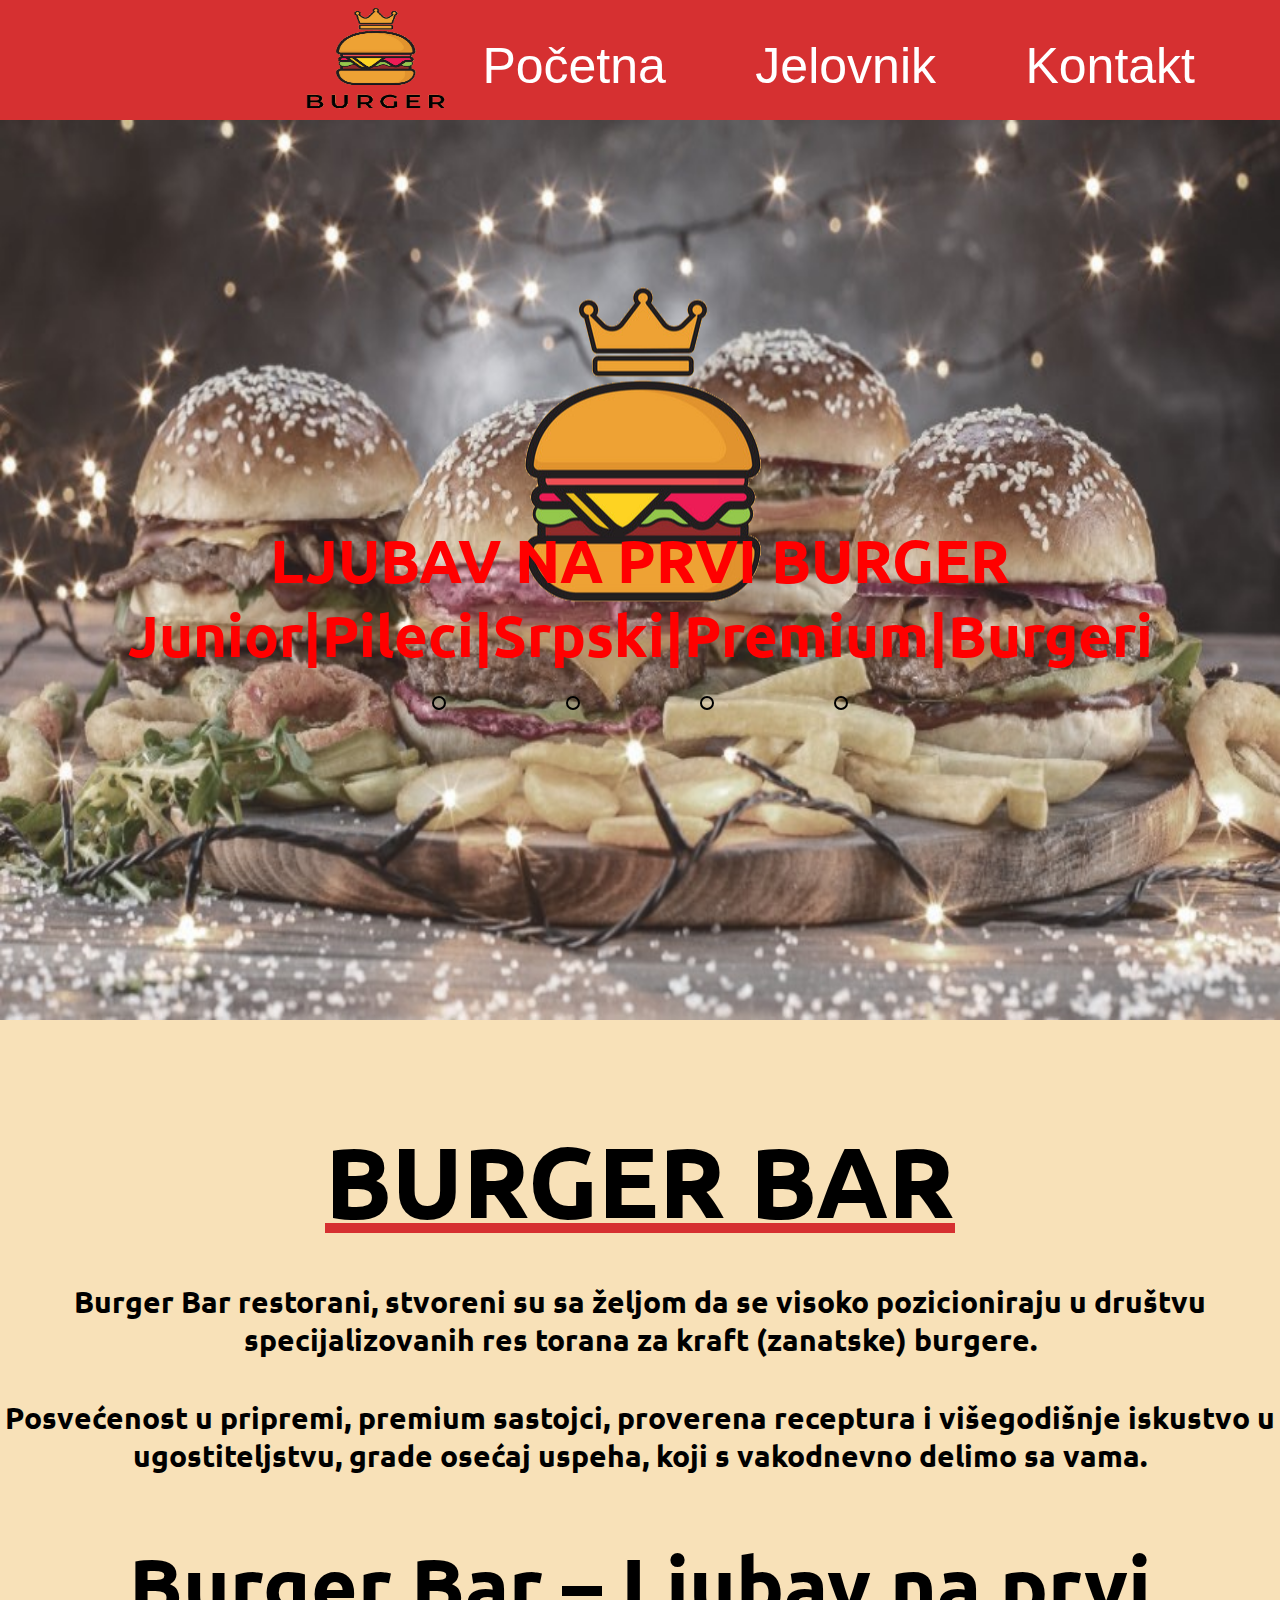
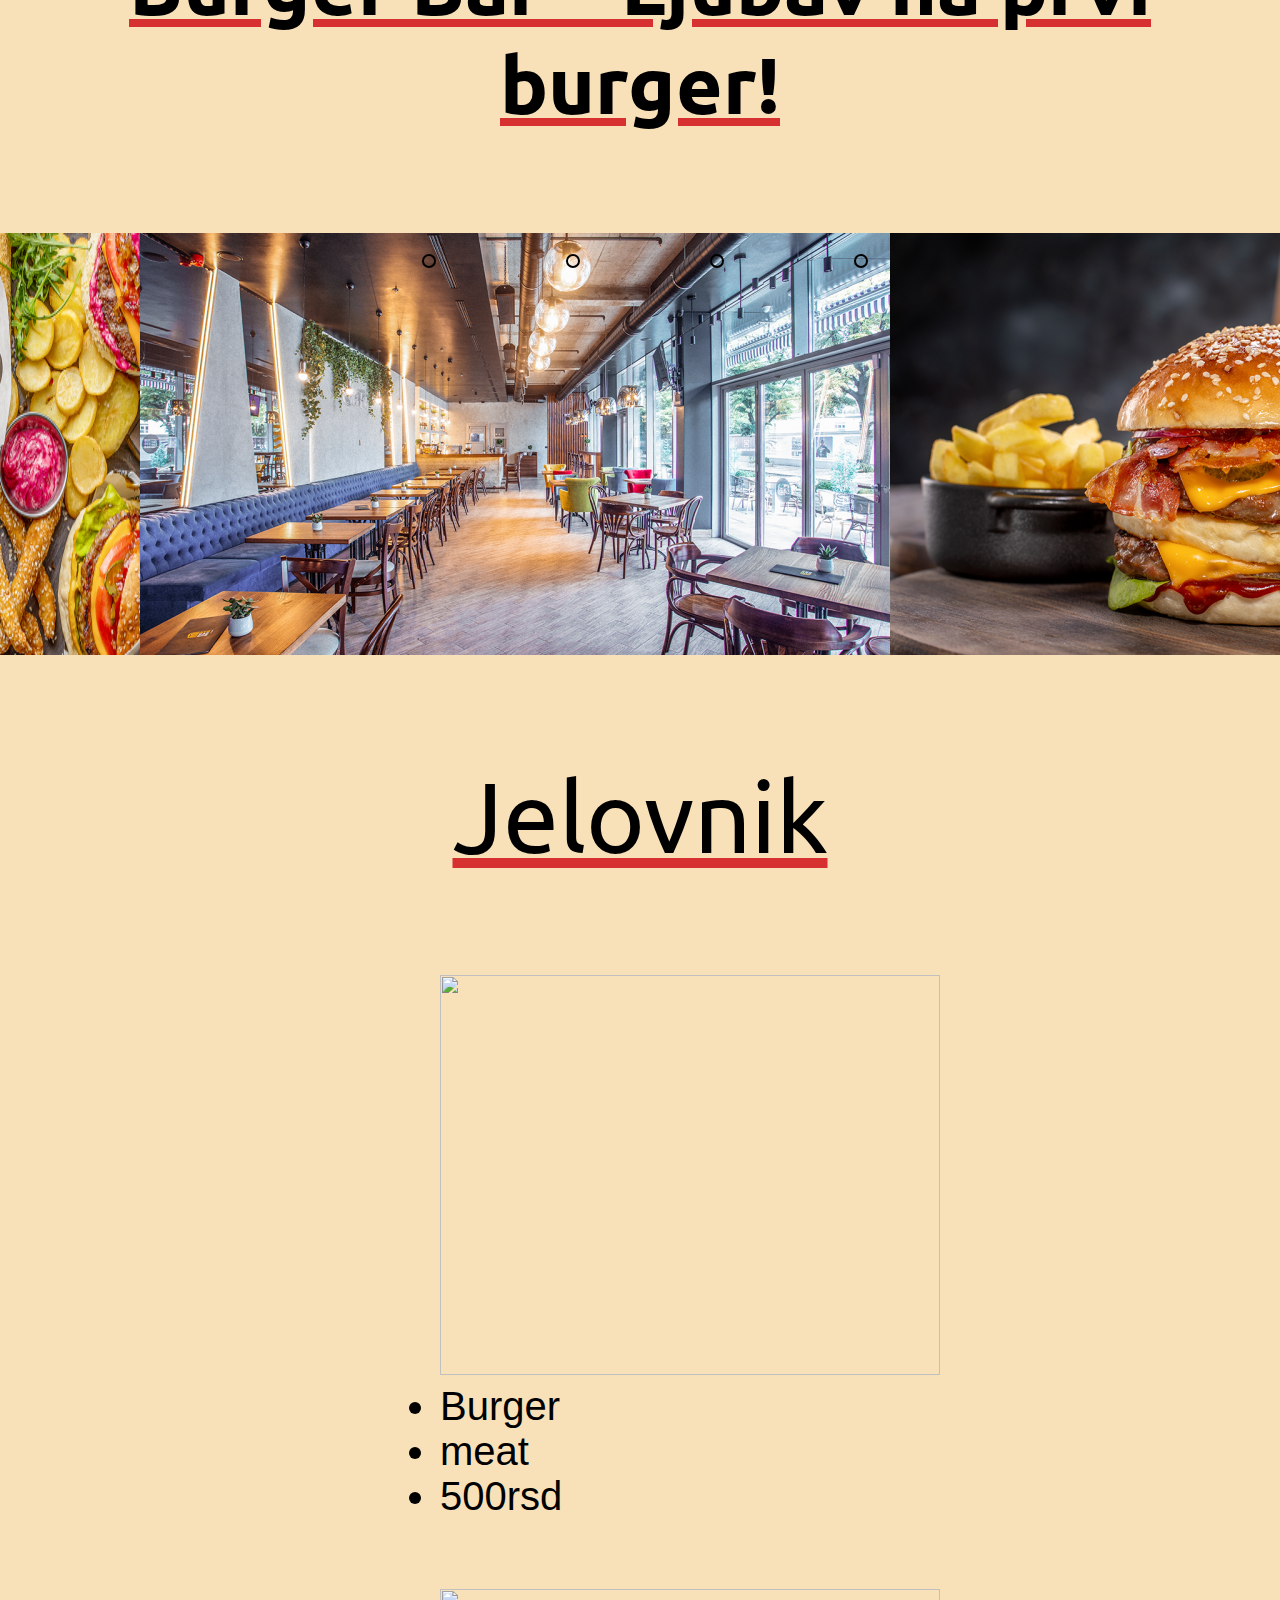
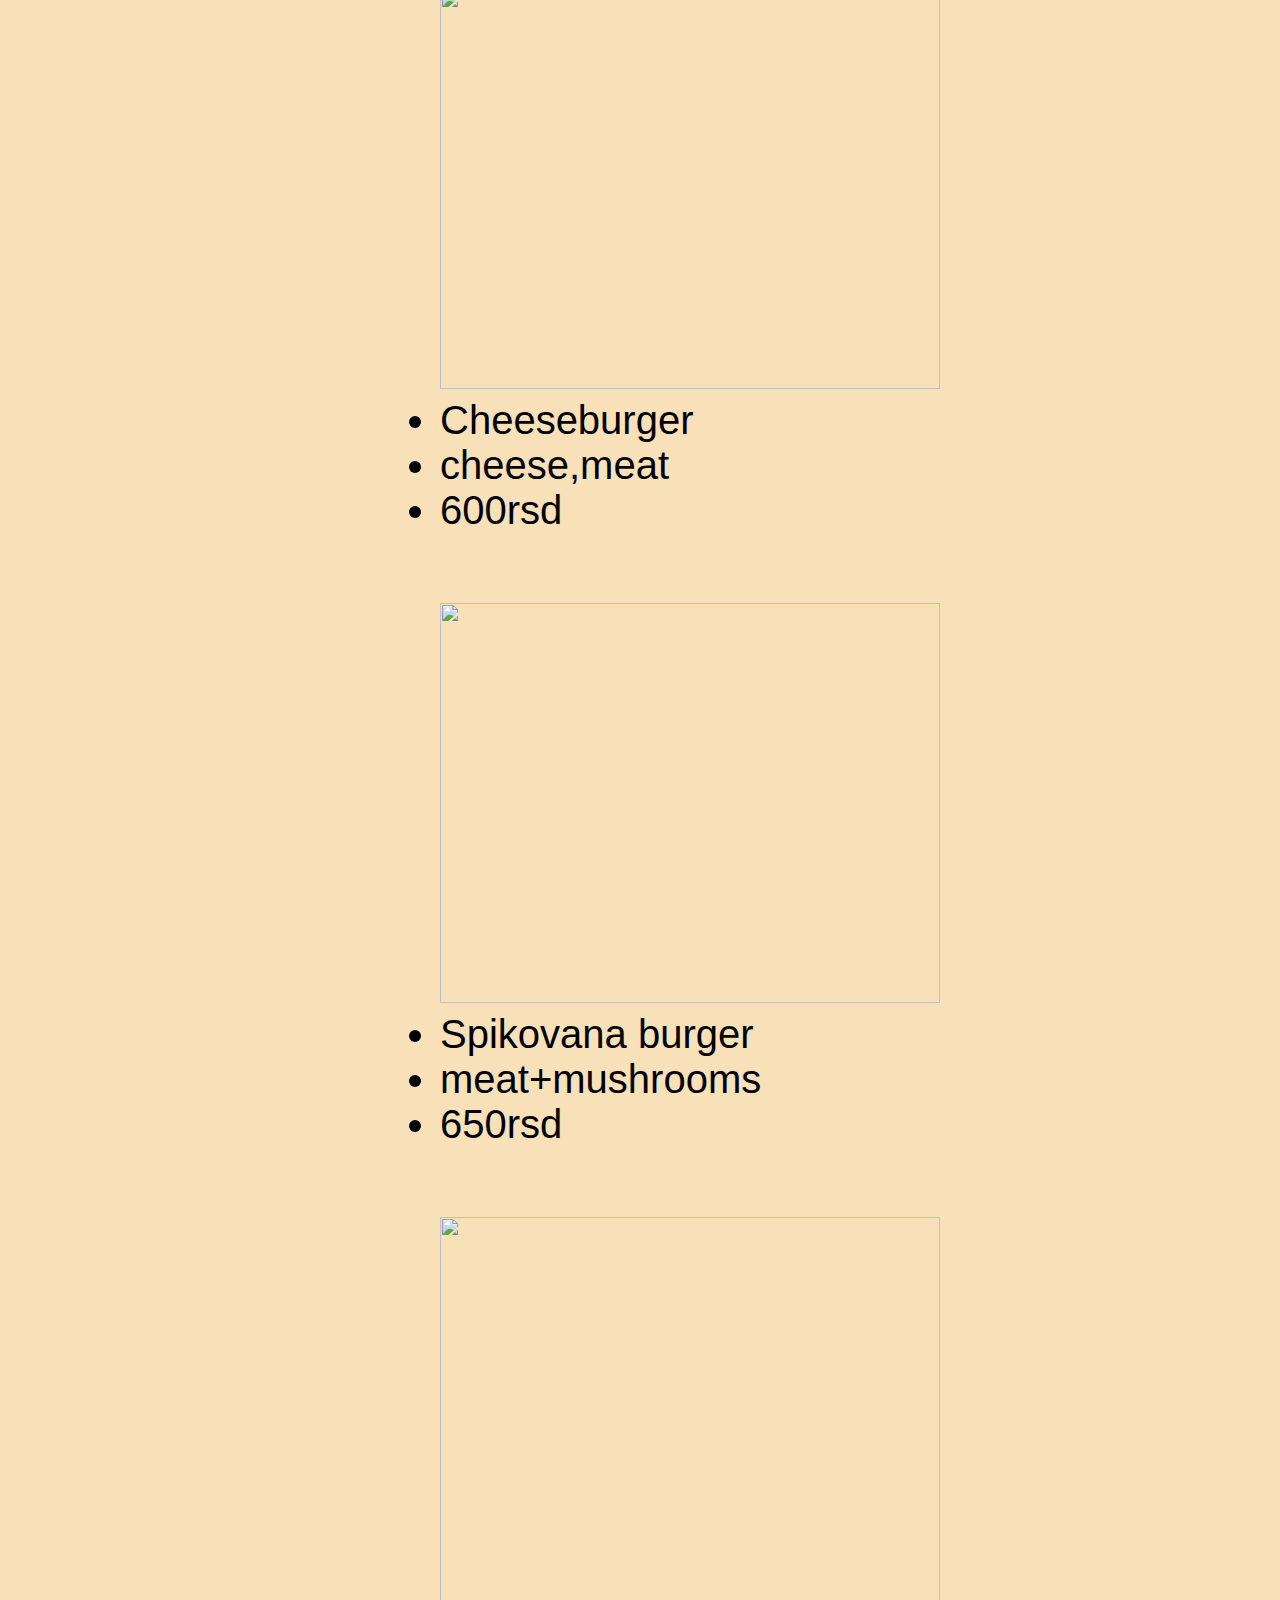
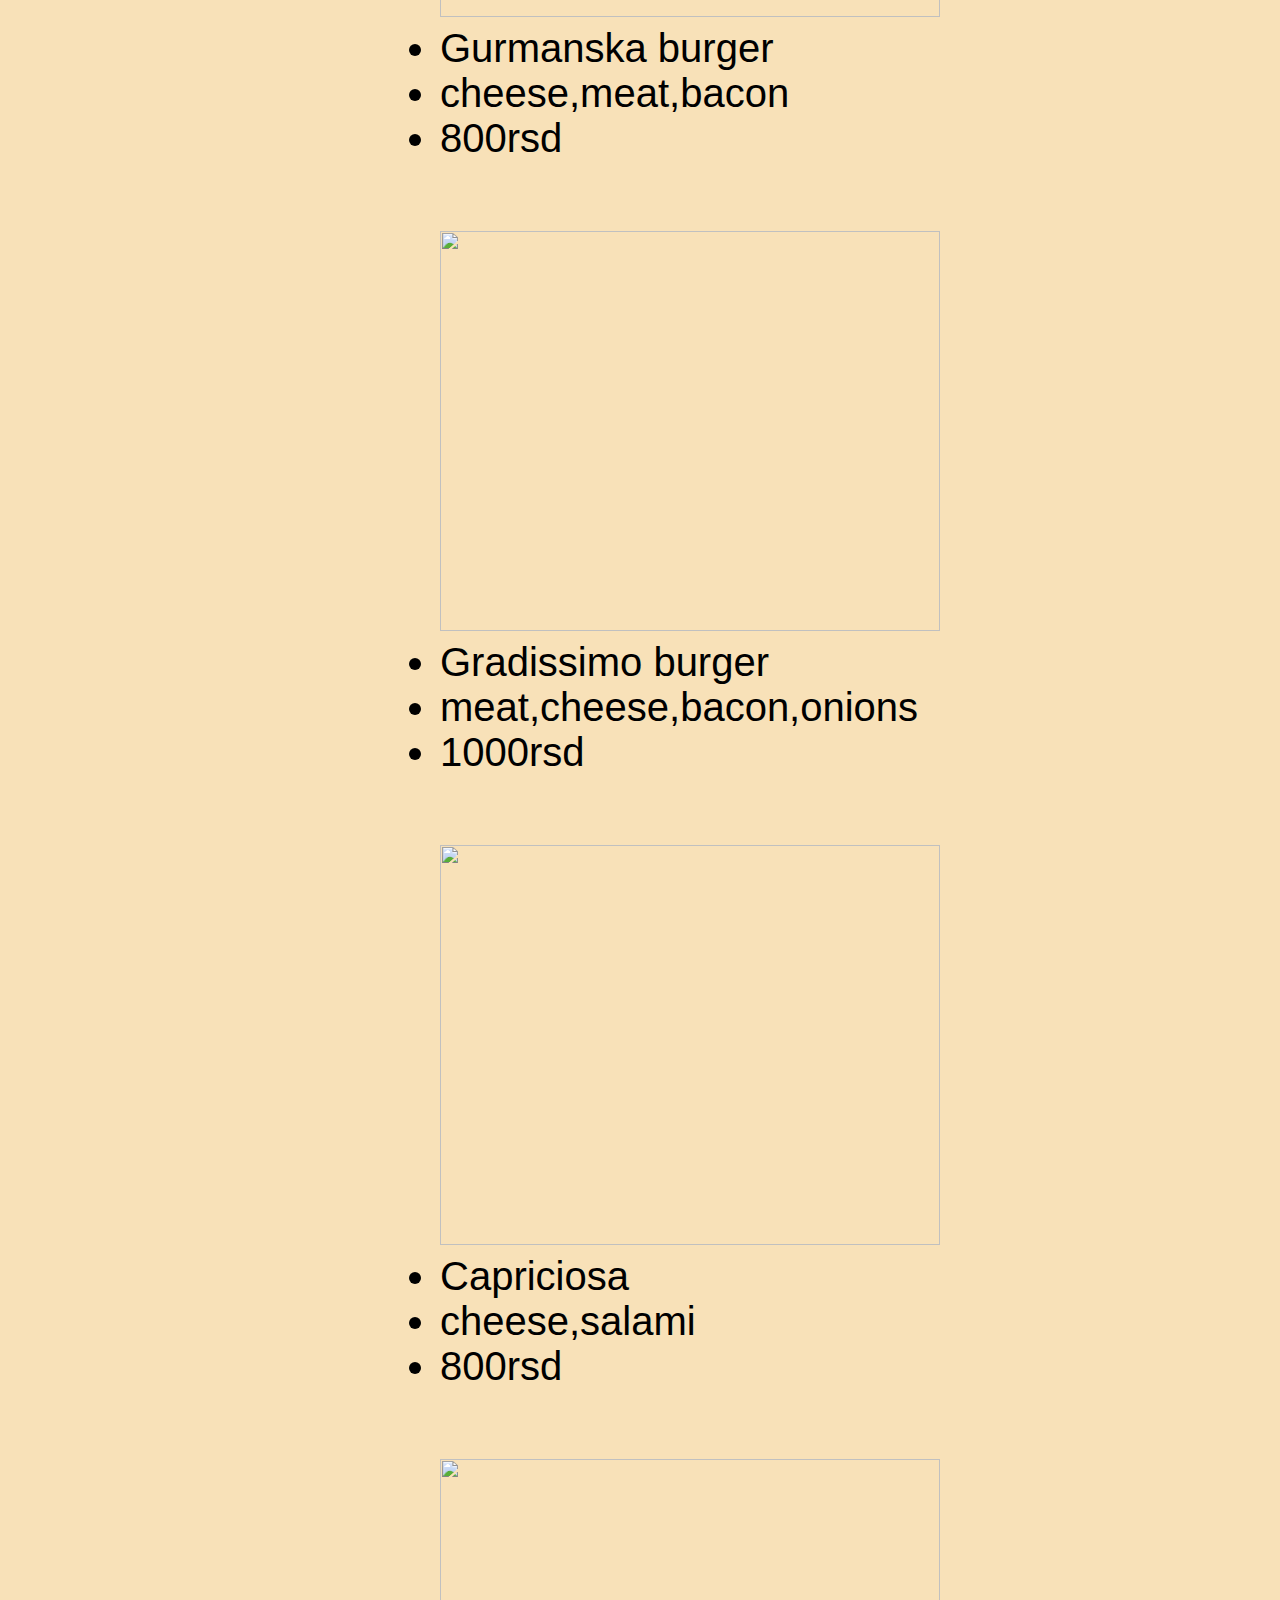
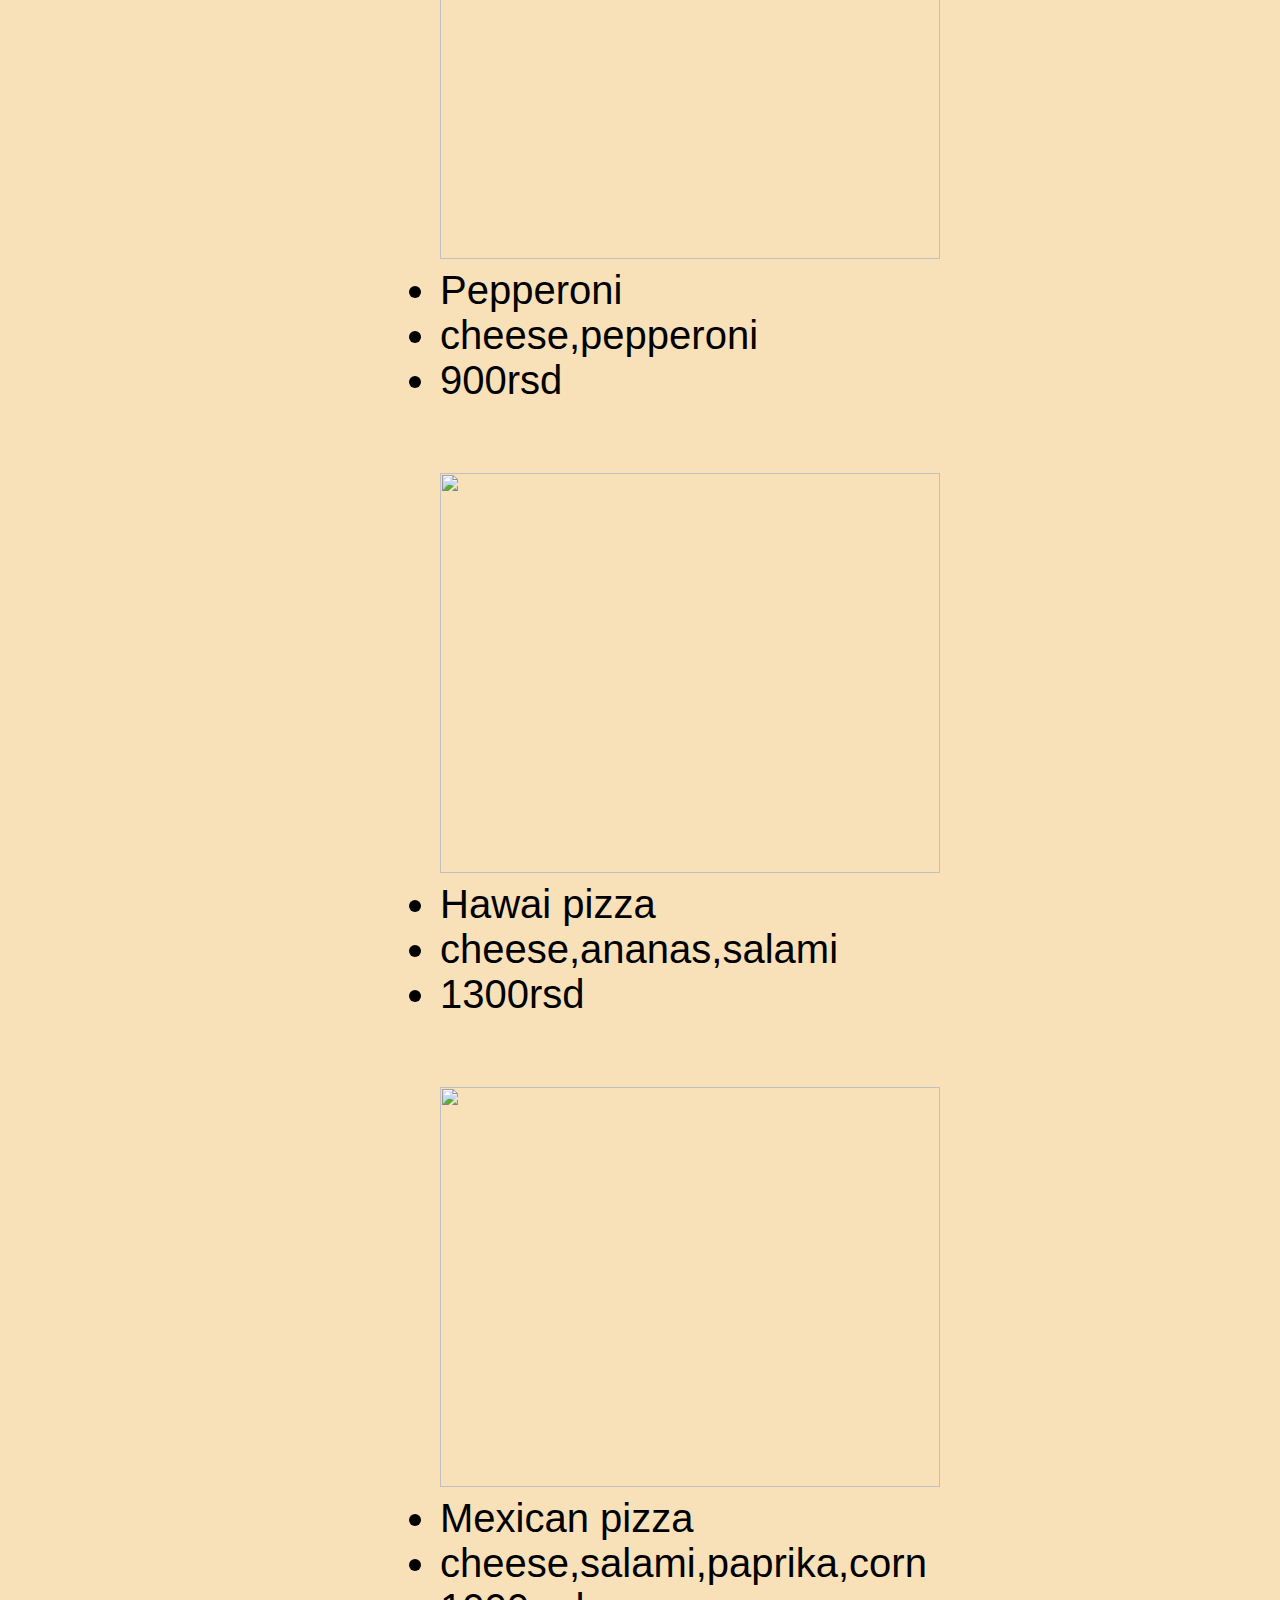
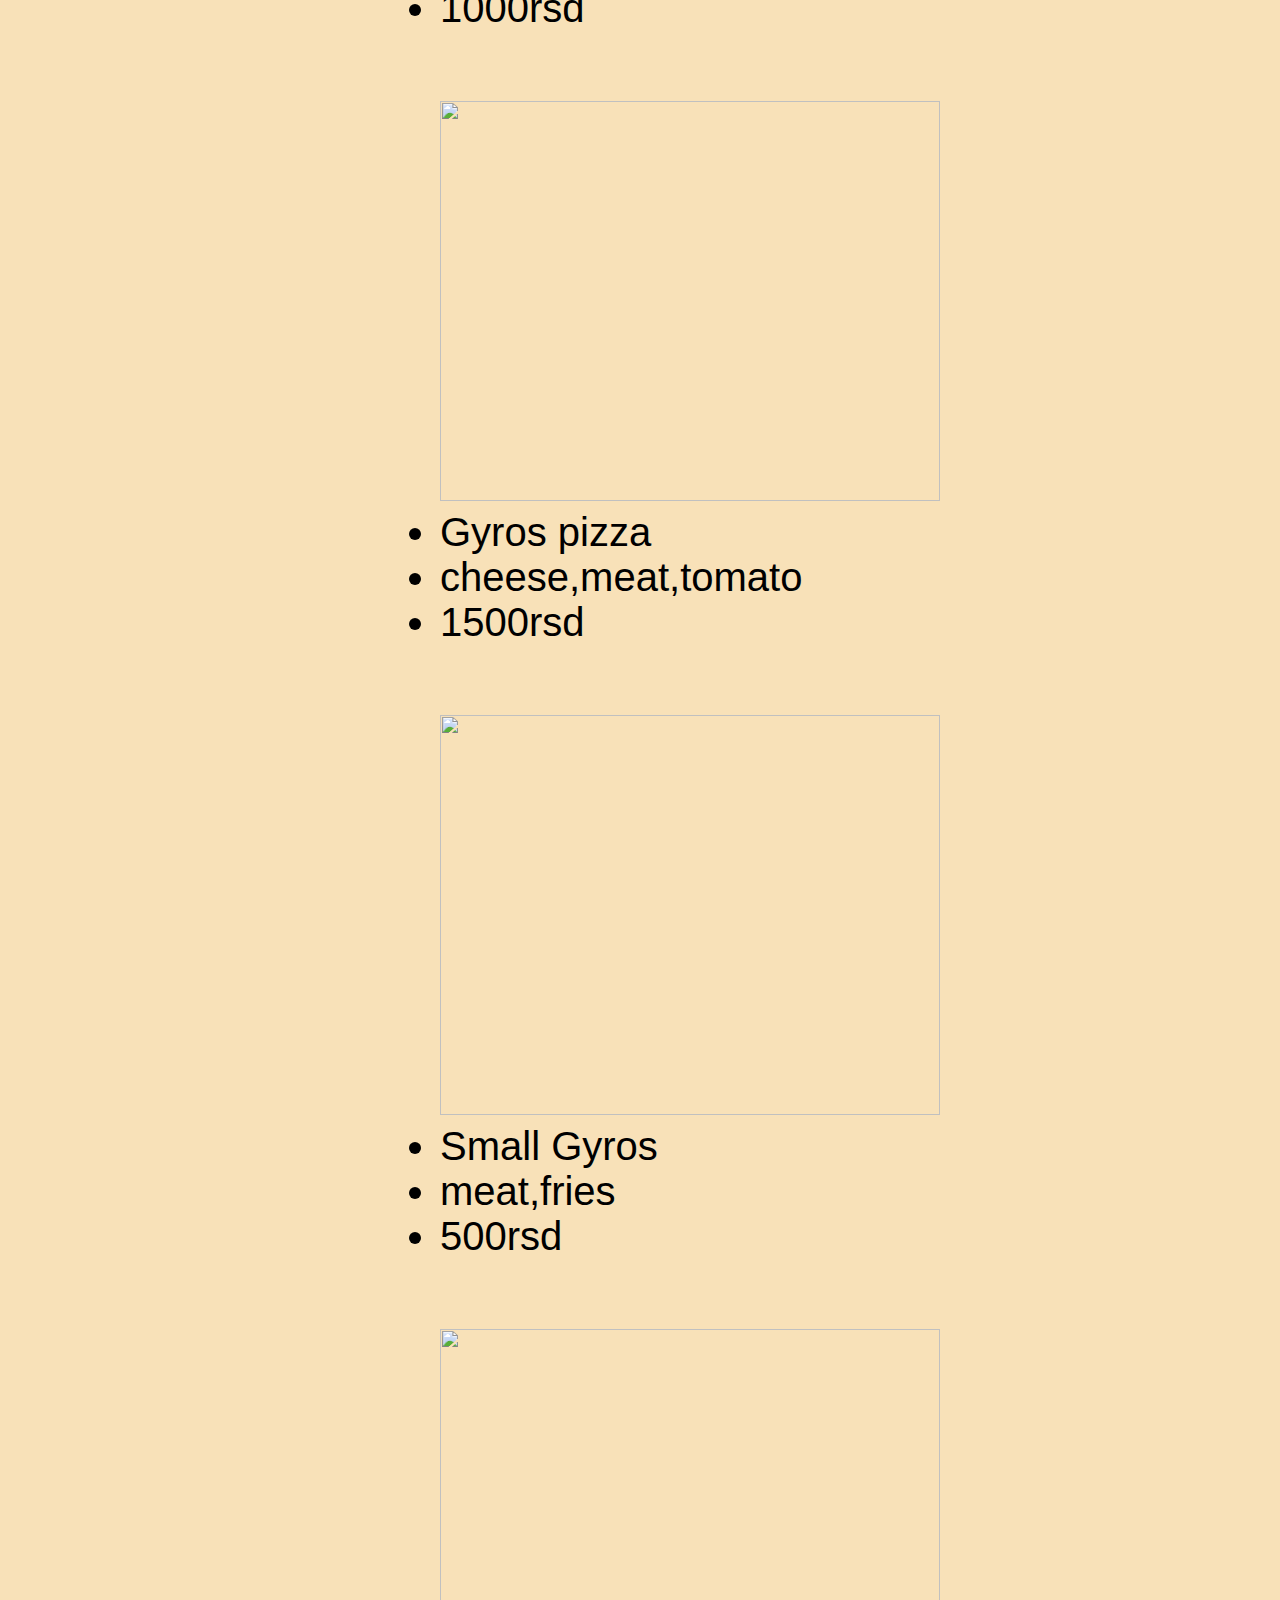
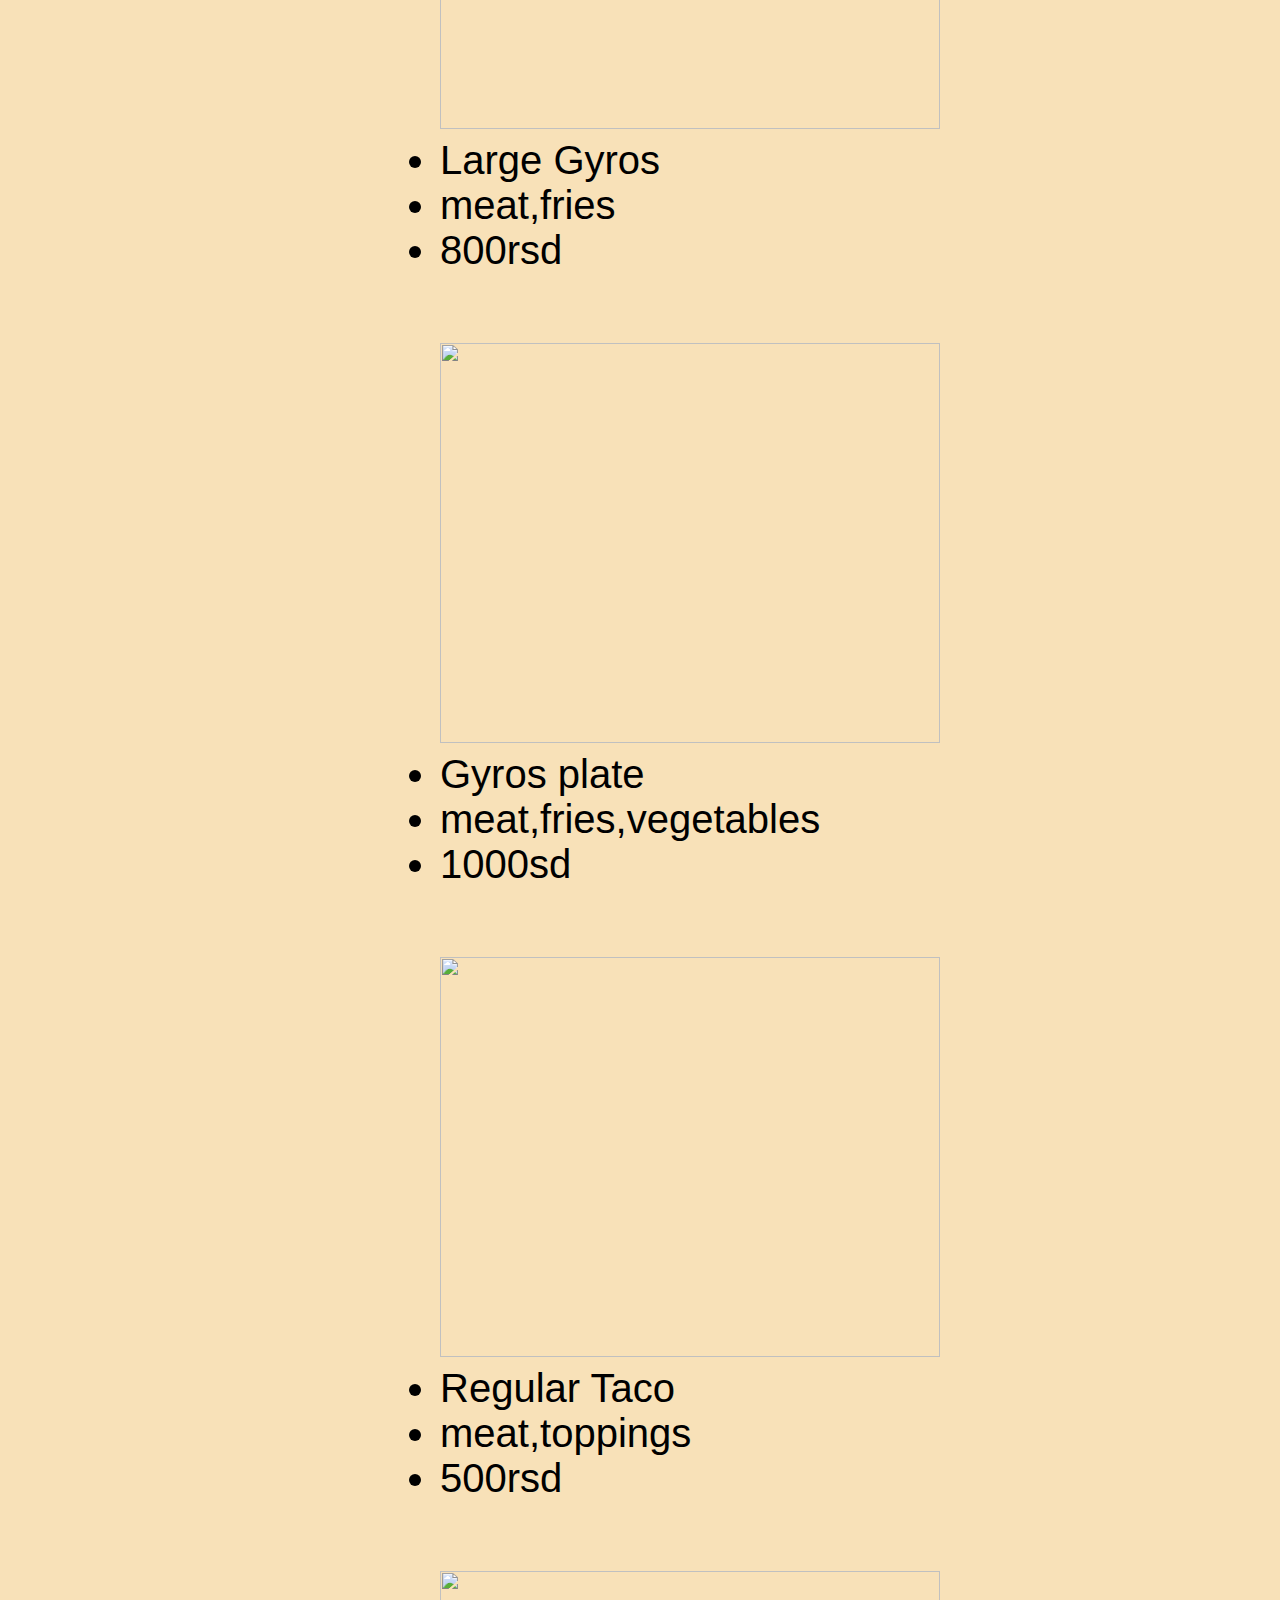
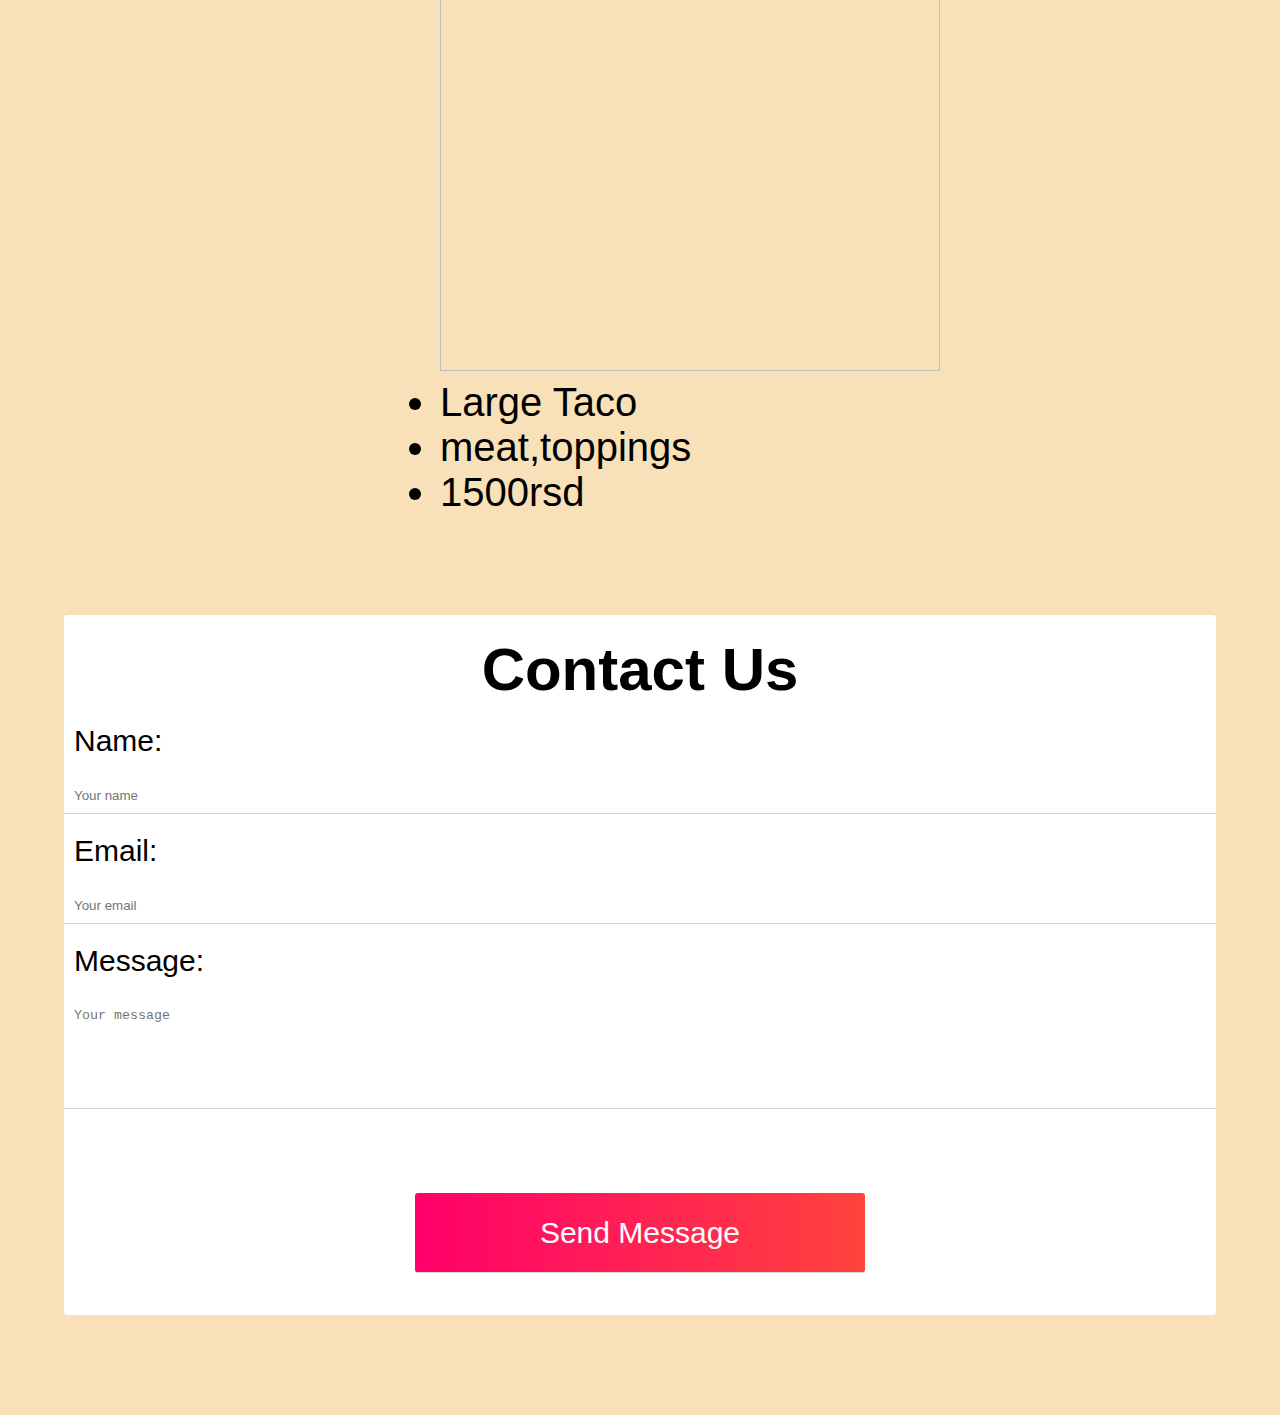
==== index.html @ 47b11a82 "Initial commit" ====
<!DOCTYPE html>
<html lang="en">
<head>
    <meta charset="UTF-8">
    <meta http-equiv="X-UA-Compatible" content="IE=edge">
    <meta name="viewport" content="width=device-width, initial-scale=1.0">
    <title>Document</title>
    <link rel="stylesheet" href="style.css">
    
</head>
<body>
    <div id="nav" class="navbar">
        <img src="12345.png" class="logo">
        <ul class="ul">
            <a href="#">Početna</a>
            <a href="#">Jelovnik</a>
            <a href="#">Kontakt</a>
        </ul>
        


    </div>
    <div id="mainbox" onclick ="openFunction()">&#9776;</div>
    <div id="menu" class="sidemenu">
        <a href="#">Početna</a>
        <a href="#">Jelovnik</a>
        <a href="#">Kontakt</a>
        <a href="#" class="closebtn" onclick="closeFunction()">&times;</a>


    </div>
    <div class="container">
        <div class="opening">
            <div class="logoOP">
                <img src="logoOP.png">
            </div>

            <div class="miniLogo">
                <img src="miniLogo.png">
            </div>
                <div class="title1">
                    <h1>LJUBAV NA PRVI BURGER</h1>
                    <h5>Junior|Pileci|Srpski|Premium|Burgeri</h5>
                 </div>
                 
        </div>
            <div class="slider">
               
              <div class="slides">
                <!--radio buttons start-->
                
                <input type="radio" name="radio-btn" id="radio1">
                <input type="radio" name="radio-btn" id="radio2">
                <input type="radio" name="radio-btn" id="radio3">
                <input type="radio" name="radio-btn" id="radio4">
                <!--radio buttons end-->
                
                <!--slide images start-->
                <div class="slide first" alt="">
                    <img src="slajder1S.jpg">
                </div> 
                <div class="slide" alt="">
                    <img src="slajder2S.jpg">
                </div>
                <div class="slide" alt="">
                    <img src="slajder3S.jpg">
                </div>
                <div class="slide" alt="">
                    <img src="slajder4S.jpg">
                </div>
            
                <!--slide images end-->
                <!--automatic navigation start-->
                <div class="navigation-auto">
                    <div class="auto-btn1"></div>
                    <div class="auto-btn2"></div>
                    <div class="auto-btn3"></div>
                    <div class="auto-btn4"></div>
                </div>
                <!--automatic navigation end-->
            </div>
            <!--manual navigation start-->
            <div class="navigation-manual">
                <label for="radio1" class="manual-btn"></label>
                <label for="radio2" class="manual-btn"></label>
                <label for="radio3" class="manual-btn"></label>
                <label for="radio4" class="manual-btn"></label>
            </div>
            <!--manual navigation end-->
        </div>
        <!--image slider end-->
       
    </div>
    <div class="p">
        <h4 class="a">BURGER BAR</h4>
        <h5 class="b">Burger Bar restorani, stvoreni su sa željom da 
            se visoko pozicioniraju u društvu specijalizovanih res
            torana za kraft (zanatske) burgere.</h5>
        <h6 class="c">Posvećenost u pripremi, premium sastojci, proverena receptura i
             višegodišnje iskustvo u ugostiteljstvu, grade osećaj uspeha, koji s
             vakodnevno delimo sa vama.</h6>
        <h4 class="d">Burger Bar – Ljubav na prvi burger!</h4>
    </div>
    <div class="home">
        <div class="jel">
            <h4 class="e"></h1>
            <h4 class="f"></h1>
            <h4 class="g"></h1>
        </div>
            <img class="home1" src="home1.png">
            <img class="home2" src="home2.png">
            <img class="home3" src="home3.png">
        
    </div>
    <div class="menu">
        <p class="menuTitle">Jelovnik</p>
             <div class="burgerok">
                     <p class="title1"></p>
                      <div id="it" class="it"></div>
            </div>
    </div>
    <div id="overlay">
        <form>
            <h1>Contact Us</h1>

            <label for="name">Name:</label>
            <input type="text" id="name" placeholder="Your name">
            <small class="error"></small>

            <label for="email">Email:</label>
            <input type="text" id="name" placeholder="Your email">
            <small class="error"></small>

            <label for="message">Message:</label>
            <textarea id="message" placeholder="Your message" rows="6"></textarea>
            <small class="error"></small>

            <div class="center">
                <input type="submit" value="Send Message">
                <p id="succes">
                </p>
            </div>
        </form>


    </div>

    <script src="script.js"></script>
    
</body>
</html>
---- style.css ----
/* https://www.sliderrevolution.com/resources/css-image-effects/ */
@import url('https://fonts.googleapis.com/css2?family=Lobster&family=Ubuntu:ital@1&display=swap');
*{
    margin: 0;
    padding: 0;
    
}
body{
    font-family: sans-serif;

}

#mainbox{
    font-size: 24px;
    cursor:pointer;
    transition: all.6s;
    visibility: hidden;
    margin-left: 20px;
    display: none;
}


.sidemenu{
    position: fixed;
    top:0px;
    left: 0px;
    height: 100%;
    width: 0px;
    background-color: #fdcb6e;
    z-index: 1;
    padding-top: 100px;
    overflow-x: hidden;
    transition: all.5s;
    display: flex;
    flex-direction: column;
    
    
}
.sidemenu a{
text-align: center;
text-decoration: none;
font-size: 35px;
padding-bottom:20px ;
color: white;
margin-bottom: 20px;
}
.sidemenu a:hover{
    color: red;
    transition: 0.5s;
}
.sidemenu .closebtn{
    position: absolute;
    top: 0px;
    right: 25px;
    font-size: 36px;
    margin-left: 40px;
}

.navbar{
    display: flex;
    justify-content: space-between;
    height: 120px;
    background: rgb(214, 48, 49);
    width: 100%;
    



    
}

.navbar ul{
    margin-top: 37px;
    text-align: center;

    
    
    
}

.navbar ul a{
    text-decoration: none;
    padding-right: 25px;
    font-size: 50px;
    color: white;
    font-weight: 50;
    margin-right: 60px;
    
    
}

.navbar a:hover{
    color: #ffeaa7;
    transition: 0.3s;
}

.logo{
    width: 150px;
    margin-left: 300px;
}



.container{
    
    display: flex;
    justify-content: center;
    align-items: center;
    text-align: center;
}
.title1{
  position: absolute;
  top: 65%;
  left: 50%;
  transform: translate(-50%, -50%);
  font-family:  'Ubuntu', sans-serif;
  color: rgb(214, 48, 49);
  font-size: 60px;
  font-weight: bold;
}

.logoOP{
  position: absolute;
  top: 50%;
  left: 50%;
  transform: translate(-50%, -50%);
  width: 100%;
  
}
.miniLogo{
    visibility: hidden;
   width:0 ;
}

.slider{
    width: 100%;
    height: 100vh;
    overflow: hidden;
    
}


.slides{
    width: 500%;
    height: 500px;
    display: flex;
   

   
}
.slides input{
   display: none;
   
}
.slide{
    width: 20%;
    transition: 2s;
    
    
    
    
}
.slide img{
    width: 100%;
    height: 100vh;
    background-attachment: cover;
    
    
  
}
.p{
    text-align: center;
    padding-top: 100px;
    font-family:'Ubuntu', sans-serif; 
    background-color: #F8E1B8;
}
.a{
    font-size: 100px;
    text-decoration: underline;
    text-decoration-color:rgb(214, 48, 49) ;
}
.b{
    padding-top: 40px;
    font-size: 30px;
}
.c{
    padding-top: 40px;
    font-size: 30px;
}
.d{
    padding-top: 60px;
    font-size: 80px;
    text-decoration: underline;
    text-decoration-color:rgb(214, 48, 49) ;
    padding-bottom: 100px;
}
.home{
    margin: 0;
    padding: 0;
    display: flex;
    flex-direction: row;
    justify-content: center;
    padding-bottom:100px ;
    background-color: #F8E1B8;


    
    
    
}
.home img{
  width: 100%;
}



.jel{
  display: flex;
  flex-direction: row;
  position: absolute;
 
  margin-top: 125px;
  font-family:  'Ubuntu', sans-serif;
  color: rgb(214, 48, 49);
  font-size: 60px;
  font-weight: bold;
  justify-content: flex-start;
  
}
.e{
    padding-right:400px ;
    padding-left: 80px;
}
.f{
    padding-right:450px 
}
.g{
    margin-right: 100px;
}
.menuTitle{
    font-size: 100px;
    font-family:'Ubuntu', sans-serif; 
    text-align: center;
    background-color: #F8E1B8;
    text-decoration: underline;
    text-decoration-color:rgb(214, 48, 49) ;
    padding-bottom: 100px;
}
#it{
    font-size: 40px;
    display: flex;
    padding-left: 100px;
    justify-content: center;
    text-decoration: none;
    margin-top: 0px;
    flex-direction: row;
    flex-wrap: wrap;
    row-gap: 70px;
    column-gap: 200px;
    text-decoration: none;
    padding-bottom: 100px;
    order: 0;
    flex-grow: 1;
    background-color: #F8E1B8;
    
}
#it ul{
    padding-left: 0px;
}
#container{
    display: flex;
    justify-content: center;
    text-align: center;
    text-decoration: none;
}
.title1{
    font-size: 70px;
    font-weight: bold;
    text-align: center;
    color: red;
}
#it li:hover{
    color: red;
    width: 115%;
    transition: 0.5s;
    font-size: 41px;
}#overlay{
    width: 100%;
    height: 700px;
    background-color: #F8E1B8;
    display: flex;
    justify-content: center;
    padding-bottom: 100px;
}
form{
    max-width: 1220px;
    width: 90%;
    background: white;

    border-radius: 3px;
    box-sizing: border-box;
}
h1{
    font-size: 60px;
    margin: 0;
    text-align: center;
    margin-top: 20px;
}
label{
    display: block;
    margin: 20px 0;
    margin-left: 10px;
    font-size: 30px;
}
input, textarea{
    width: 100%;
    padding: 10px;
    box-sizing: border-box;
    outline: none;
    resize: none;
    border: none;
    border-bottom: 1px solid #D3D3D3;
}
input[type="text"]:focus, textarea:focus{
    border-bottom: 1px solid black;
}
textarea::-webkit-scrollbar{
    width: 4px;
}
textarea::-webkit-scrollbar-thumb{
    background-color: black;
}
.center{
    text-align: center;
}
input[type="submit"]{
    margin-top: 80px;
    width: 450px;
    max-width: 450px;
    background: linear-gradient(to right,rgb(255,0,106),rgb(255,67,61));
    color: white;
    font-size: 30px;
    cursor: pointer;
    border-radius: 3px;
    height: 80px;
}
.error{
    color:red;
}
.error-border{
    border-bottom: 1px solid red;
}
#succes{
    color:#28A745
}


/*css for manual slide navigation*/

.navigation-manual{
    position: absolute;
    width: 100%;
    margin-top: 1214px;
    display: flex;
    justify-content: center;
}
.manual-btn{
    border: 2px solid black;
    padding: 5px;
    border-radius: 10px;
    cursor: pointer;
    transition: 1s;
}
.manual-btn:not(:last-child){
    margin-right: 120px;
}
.manual-btn:hover{
    background: black;
}
#radio1:checked ~ .first{
    margin-left: 0;
}
#radio2:checked ~ .first{
    margin-left: -20%;
}
#radio3:checked ~ .first{
    margin-left: -40%;
}
#radio4:checked ~ .first{
    margin-left: -60%;
}
/*css for automatic navigation*/

.navigation-auto{
    position: absolute;
    display: flex;
    width: 100%;
    justify-content: center;
    margin-top: 45%;
}
.navigation-auto div{
    border: 2px solid black;
    padding: 5px;
    border-radius: 10px;
    transition:1s;
}
.navigation-auto div:not(:last-child){
    margin-right:120px ;
}
#radio1:checked ~ .navigation-auto .auto-btn1{
    background: black;
}
#radio2:checked ~ .navigation-auto .auto-btn2{
    background: black;
}
#radio3:checked ~ .navigation-auto .auto-btn3{
    background: black;
}
#radio4:checked ~ .navigation-auto .auto-btn4{
    background: black;
}

@media(max-width:1110px){
    .title1{
        font-size: 40px;
    }
}
@media(max-width:768px){
    #mainbox{
        visibility: visible;
        margin-top: -60px;
        position: absolute;
        margin-left: 20px;
        color: white;
        display: inline-block;
        width: 40px;
       
    }
    .navbar{
        visibility: visible;
    }
    .navbar ul{
        visibility: hidden;
        width: 0%;
        height: 0%;
        overflow: hidden;
        display: none;
    }
    .logo{
        margin: 0 40vw;
        
    }
    .slider{
     height: 400px;
    }
    
    .slide img{
        width: 100%;
        height: 400px;
        opacity: 1;
    }
    .navigation-manual{
        position: absolute;
        width: 100%;
        margin-top: -140px;
        display: flex;
        justify-content: center;
    }
    .navigation-auto{
        position: absolute;
        display: flex;
        width: 100%;
        justify-content: center;
        margin-top: 360px;
    }
    .title1{
        font-size: 20px;
        top: 35%;
    }
    .logoOP{
        visibility: hidden;
        width: 0%;
        display: none;
    }
    .miniLogo{
        visibility: visible;
        position: absolute;
        top: 25%;
        left: 50%;
        transform: translate(-50%, -50%);
        width: 100%;
    }
    .a{
        font-size: 40px;
        padding-bottom: 20px;
    }
    .b{
        font-size: 15px;
    }
    .c{
        font-size: 15px;
    }
    .d{
        padding-top: 40px;
        font-size: 30px;
    }
    .home{
        flex-direction: column;
        
    }
    .home img{
        width: 100%;
        padding-bottom: 40px;
    }
    .jel{
        flex-direction: column;
        
    }
    .e{
        padding-right:0px ;
        padding-left: 0px;
        margin-top: -140px;
        padding-bottom: 200px;
        
    }
    .f{
        padding-right:0px;
        padding-bottom: 300px;
    }
    .g{
        margin-right: 0px;
    }
}
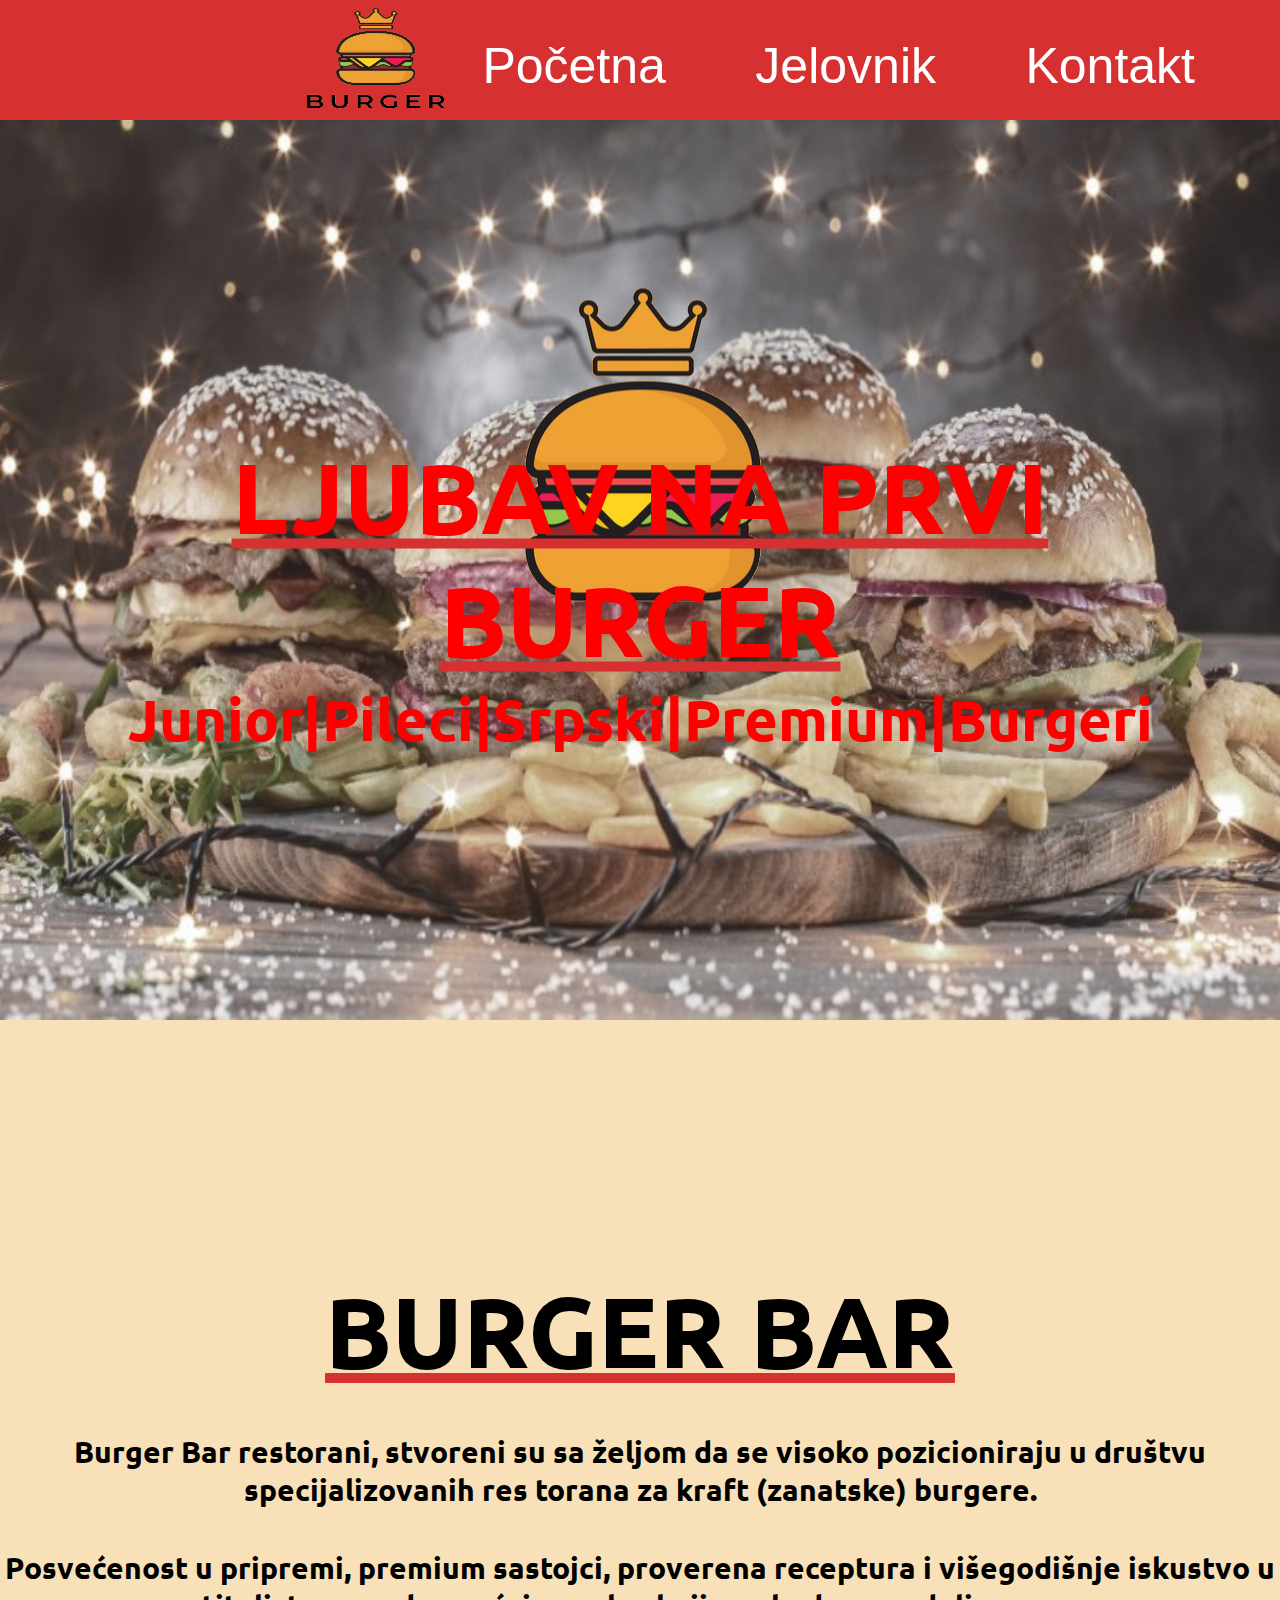
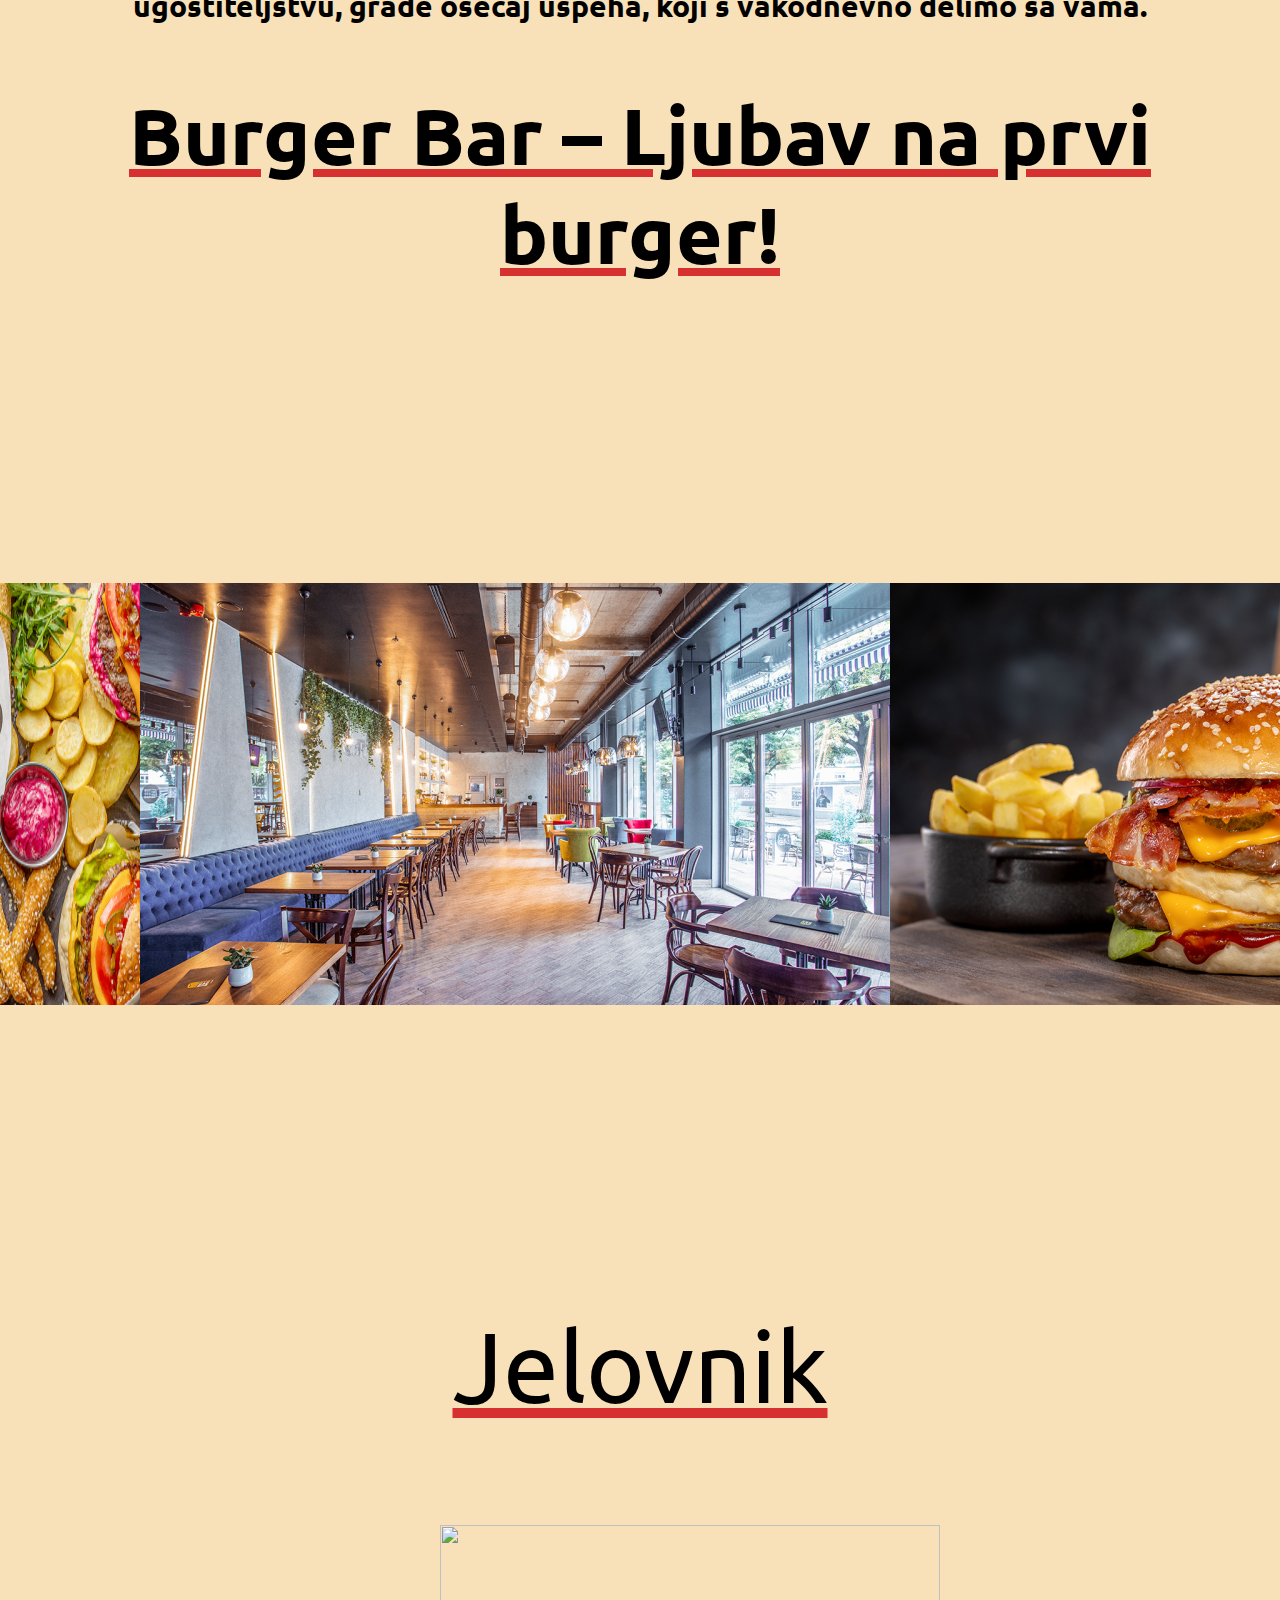
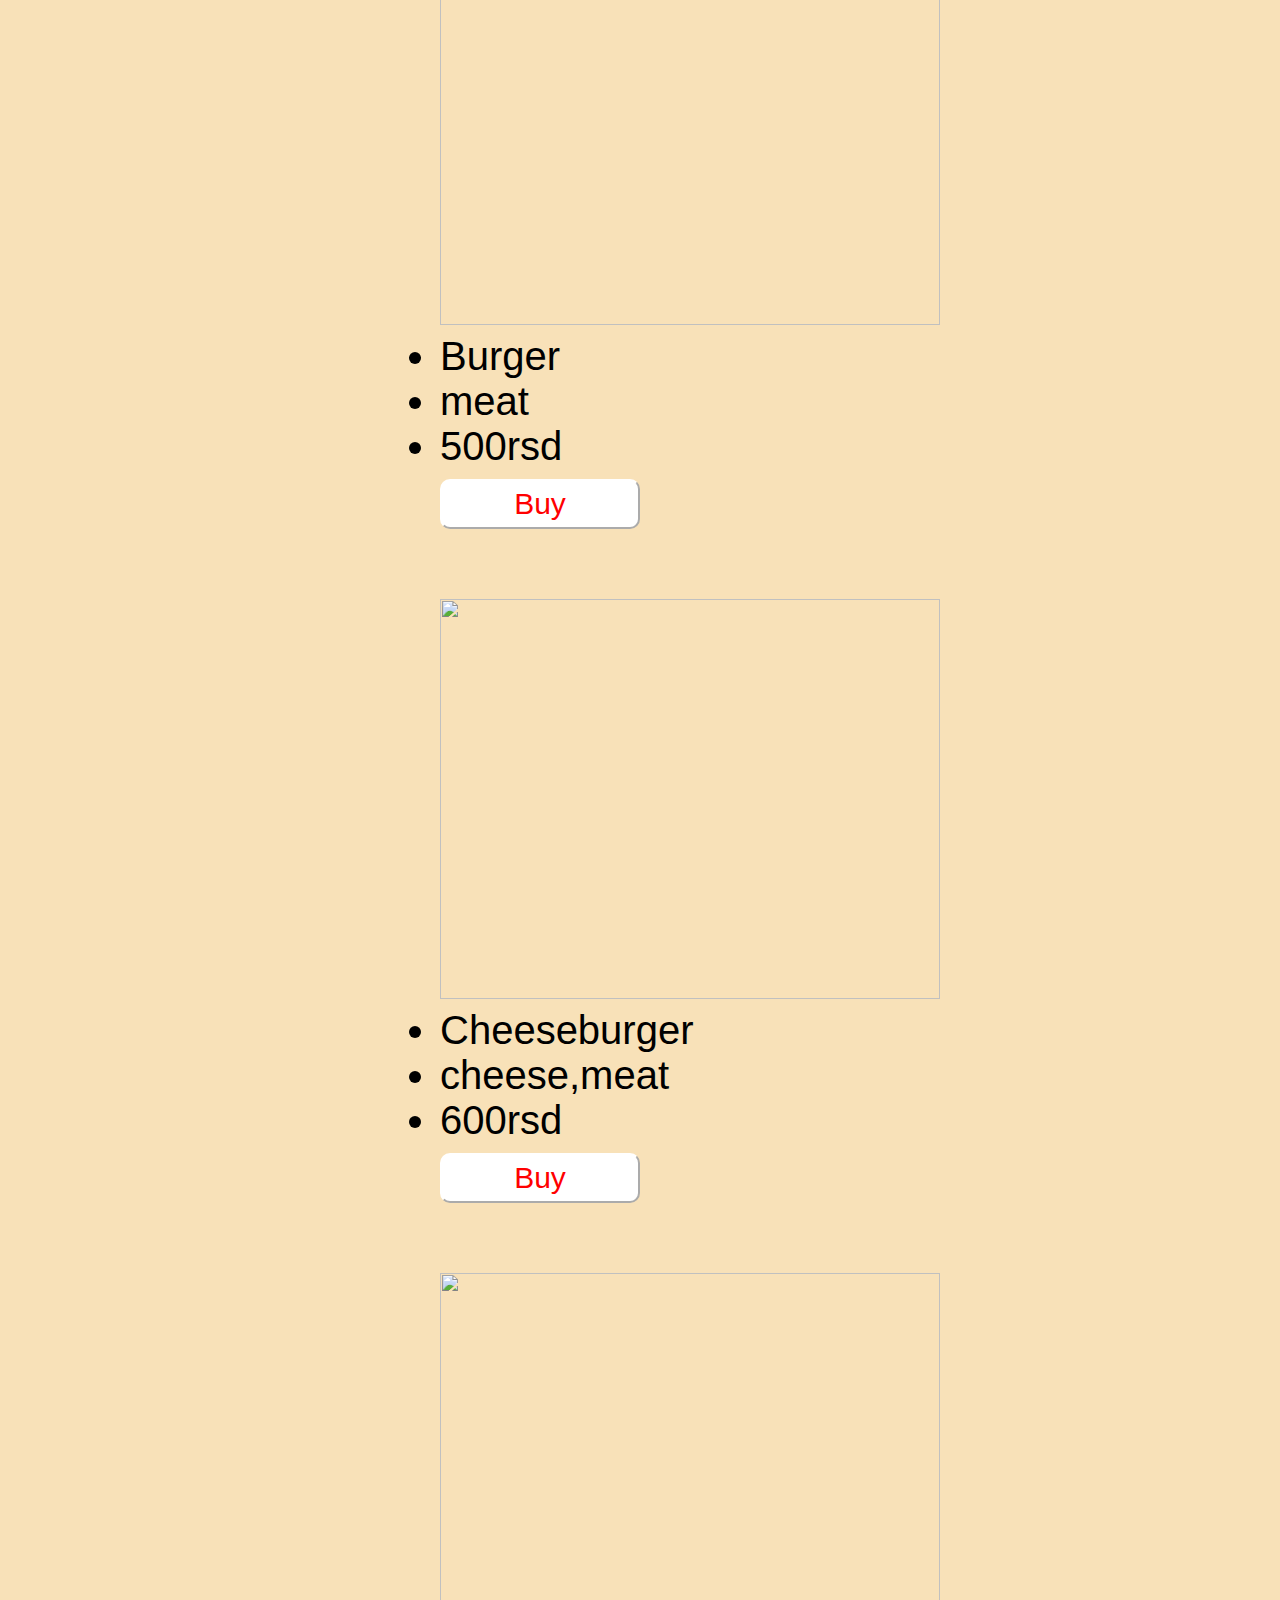
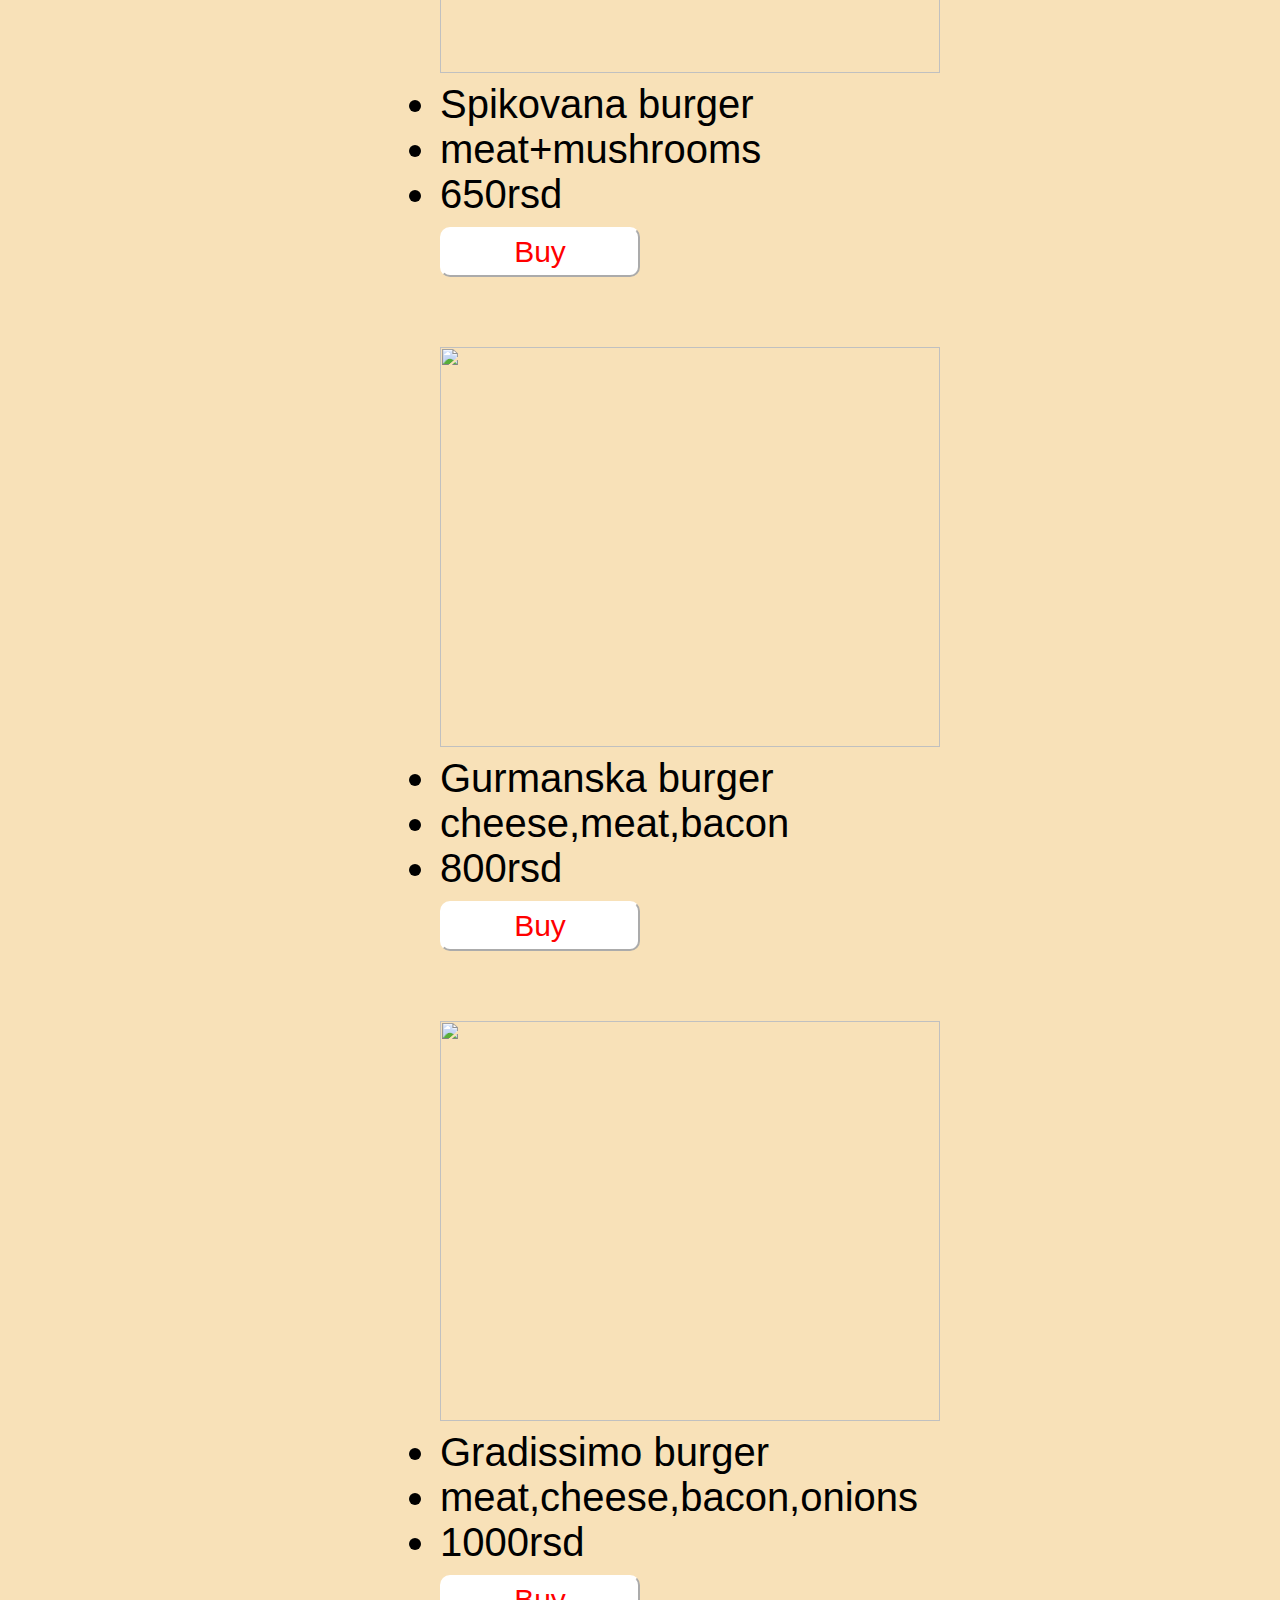
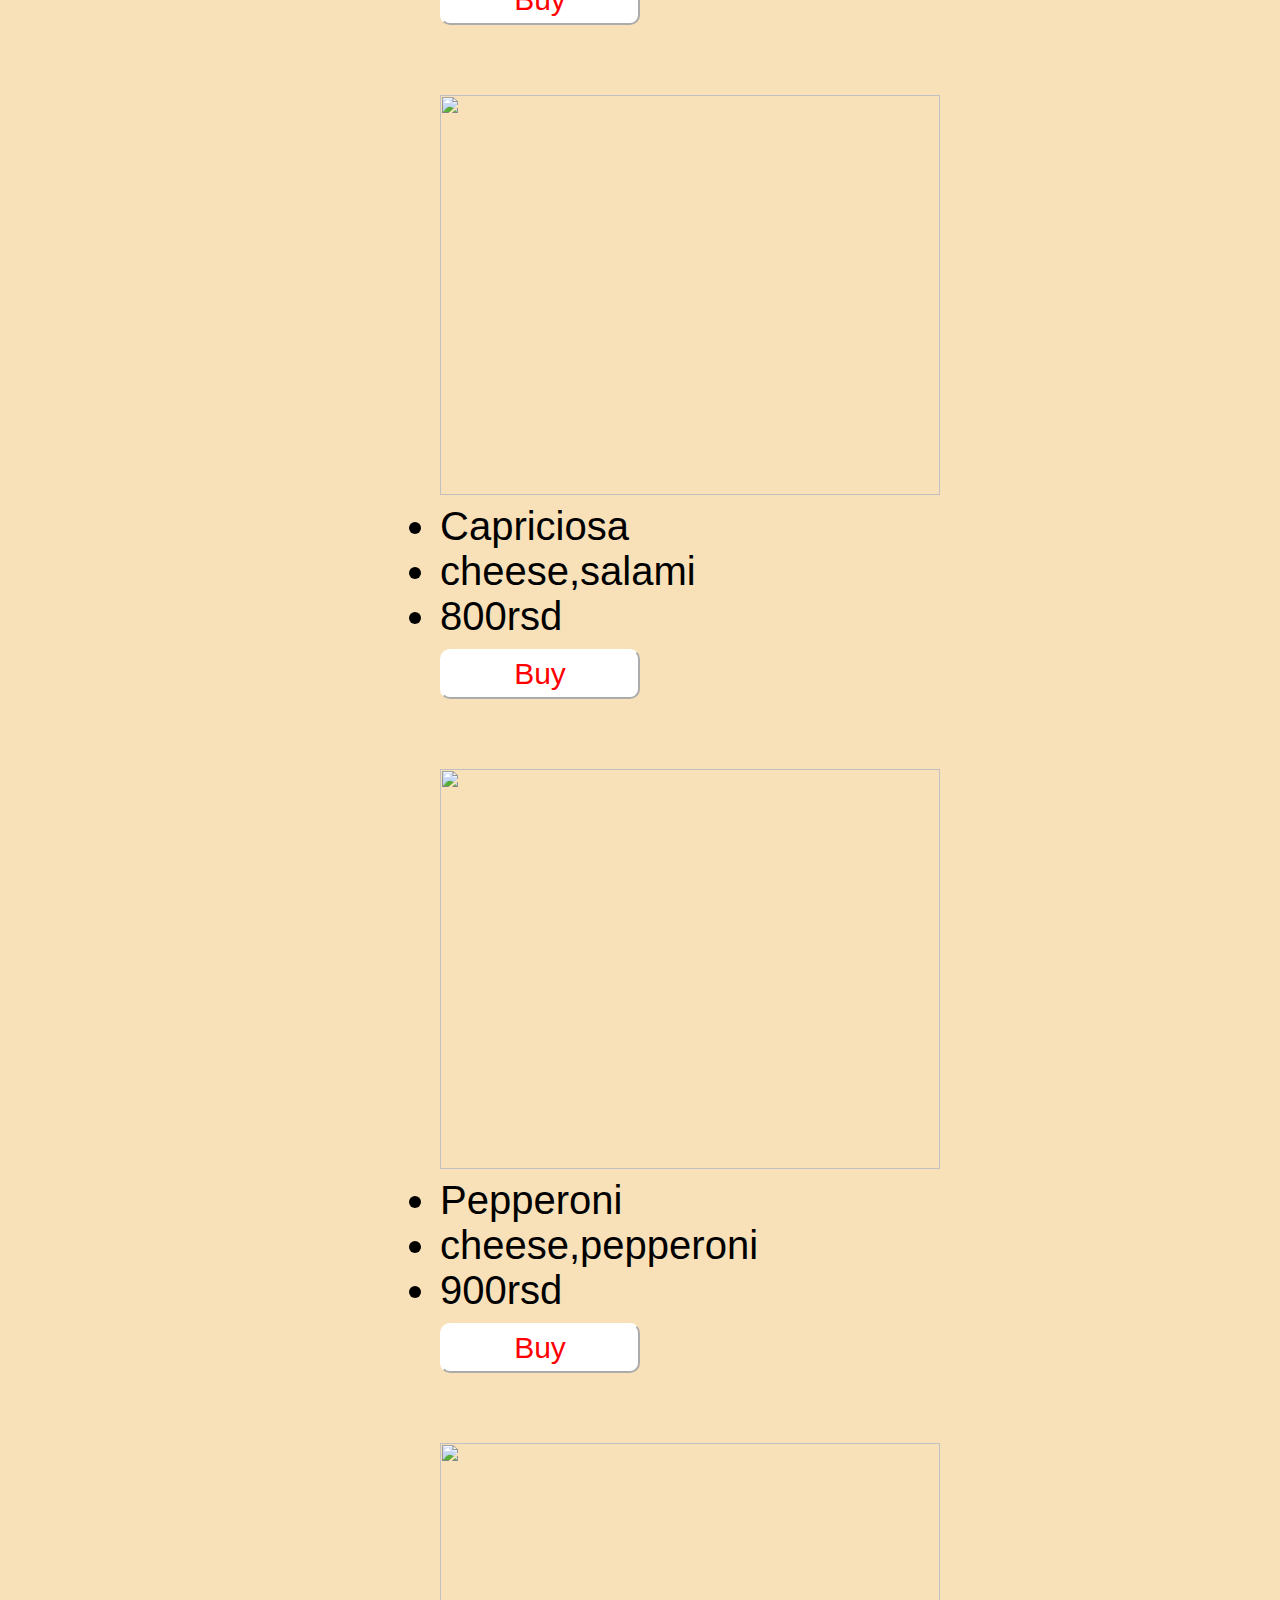
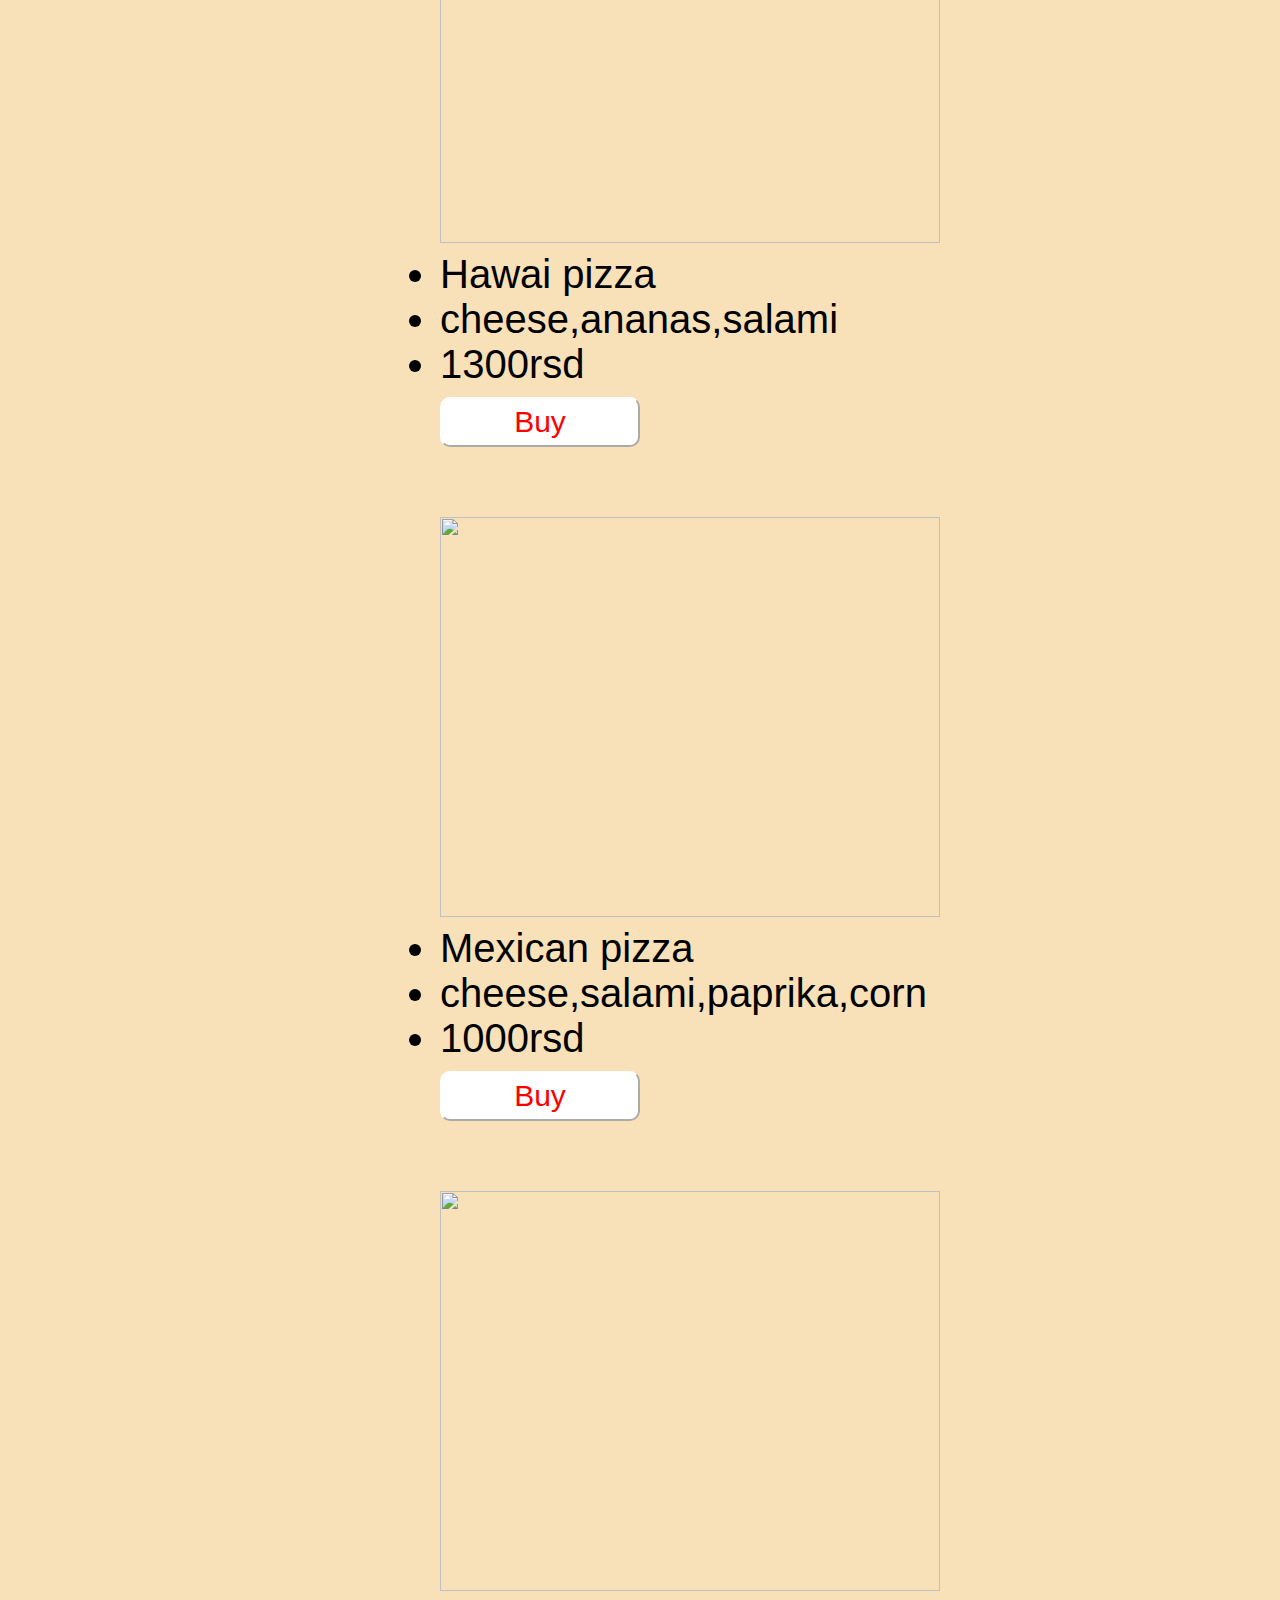
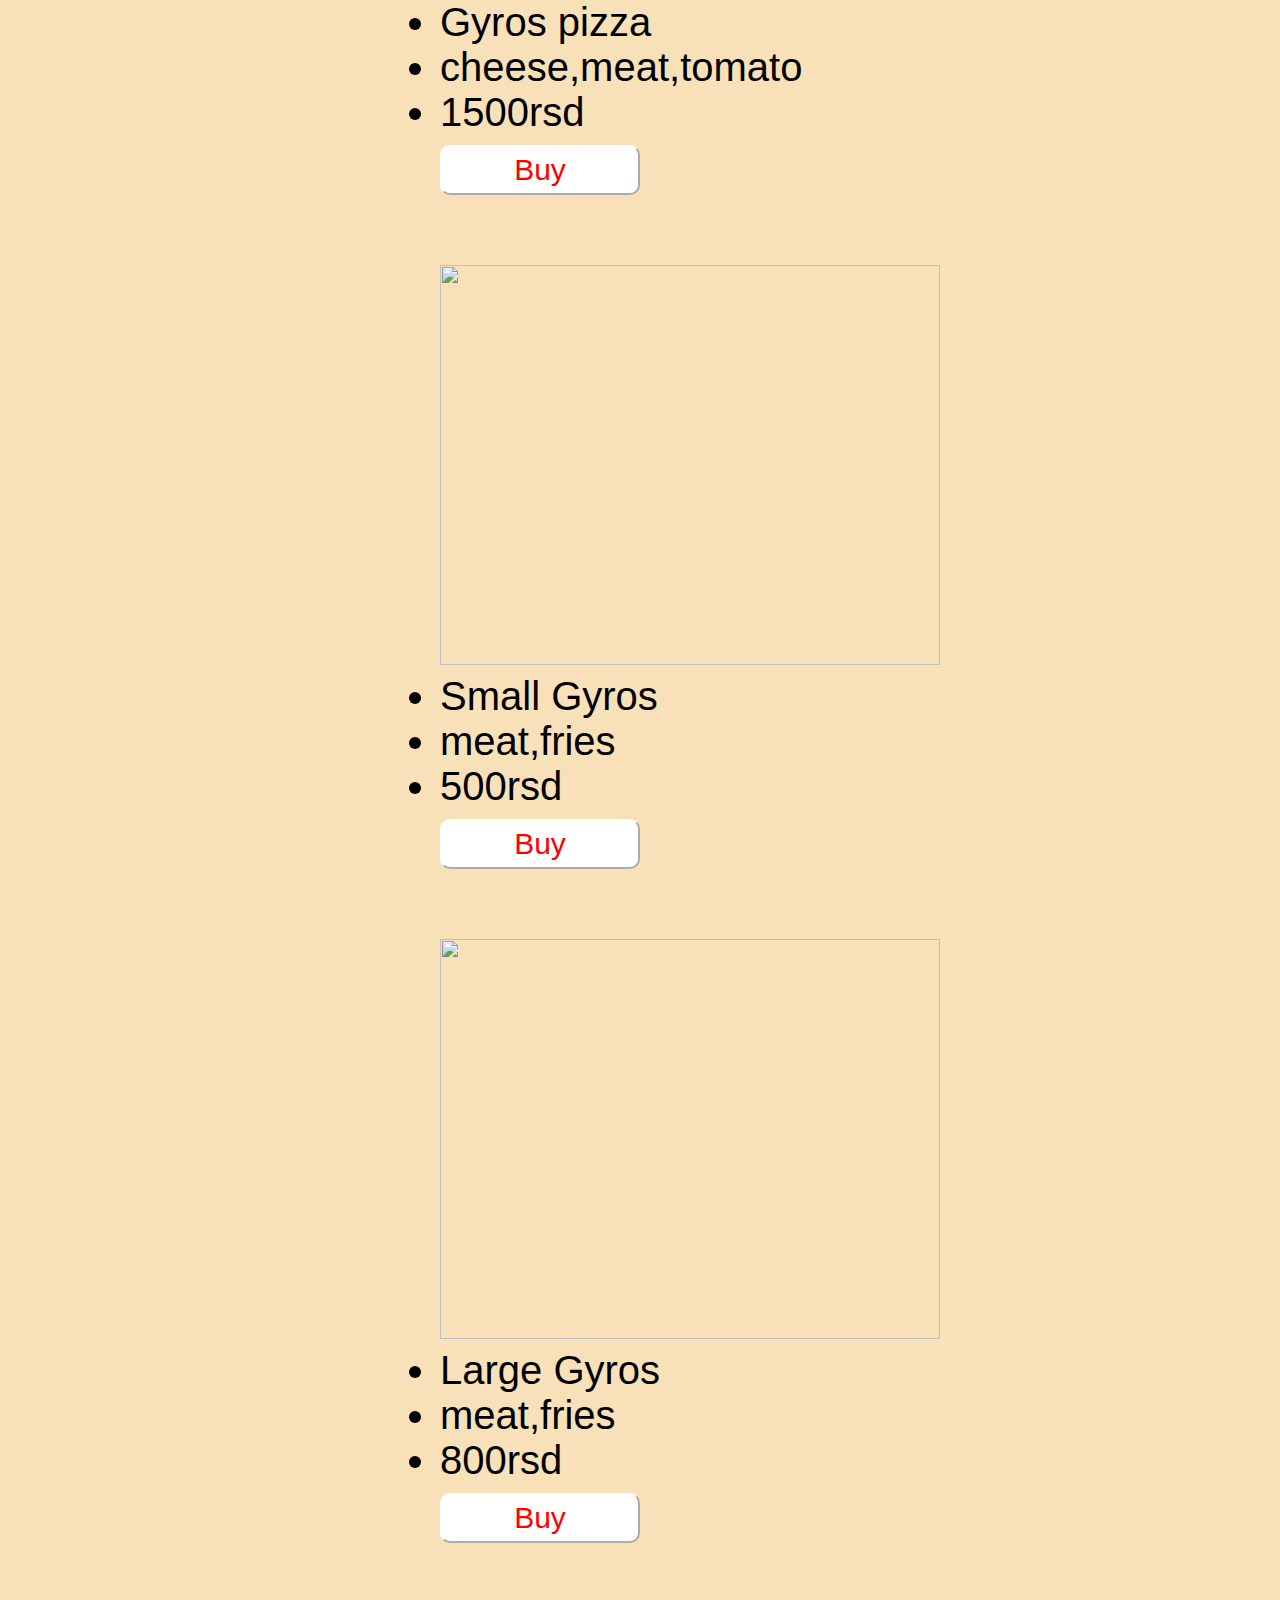
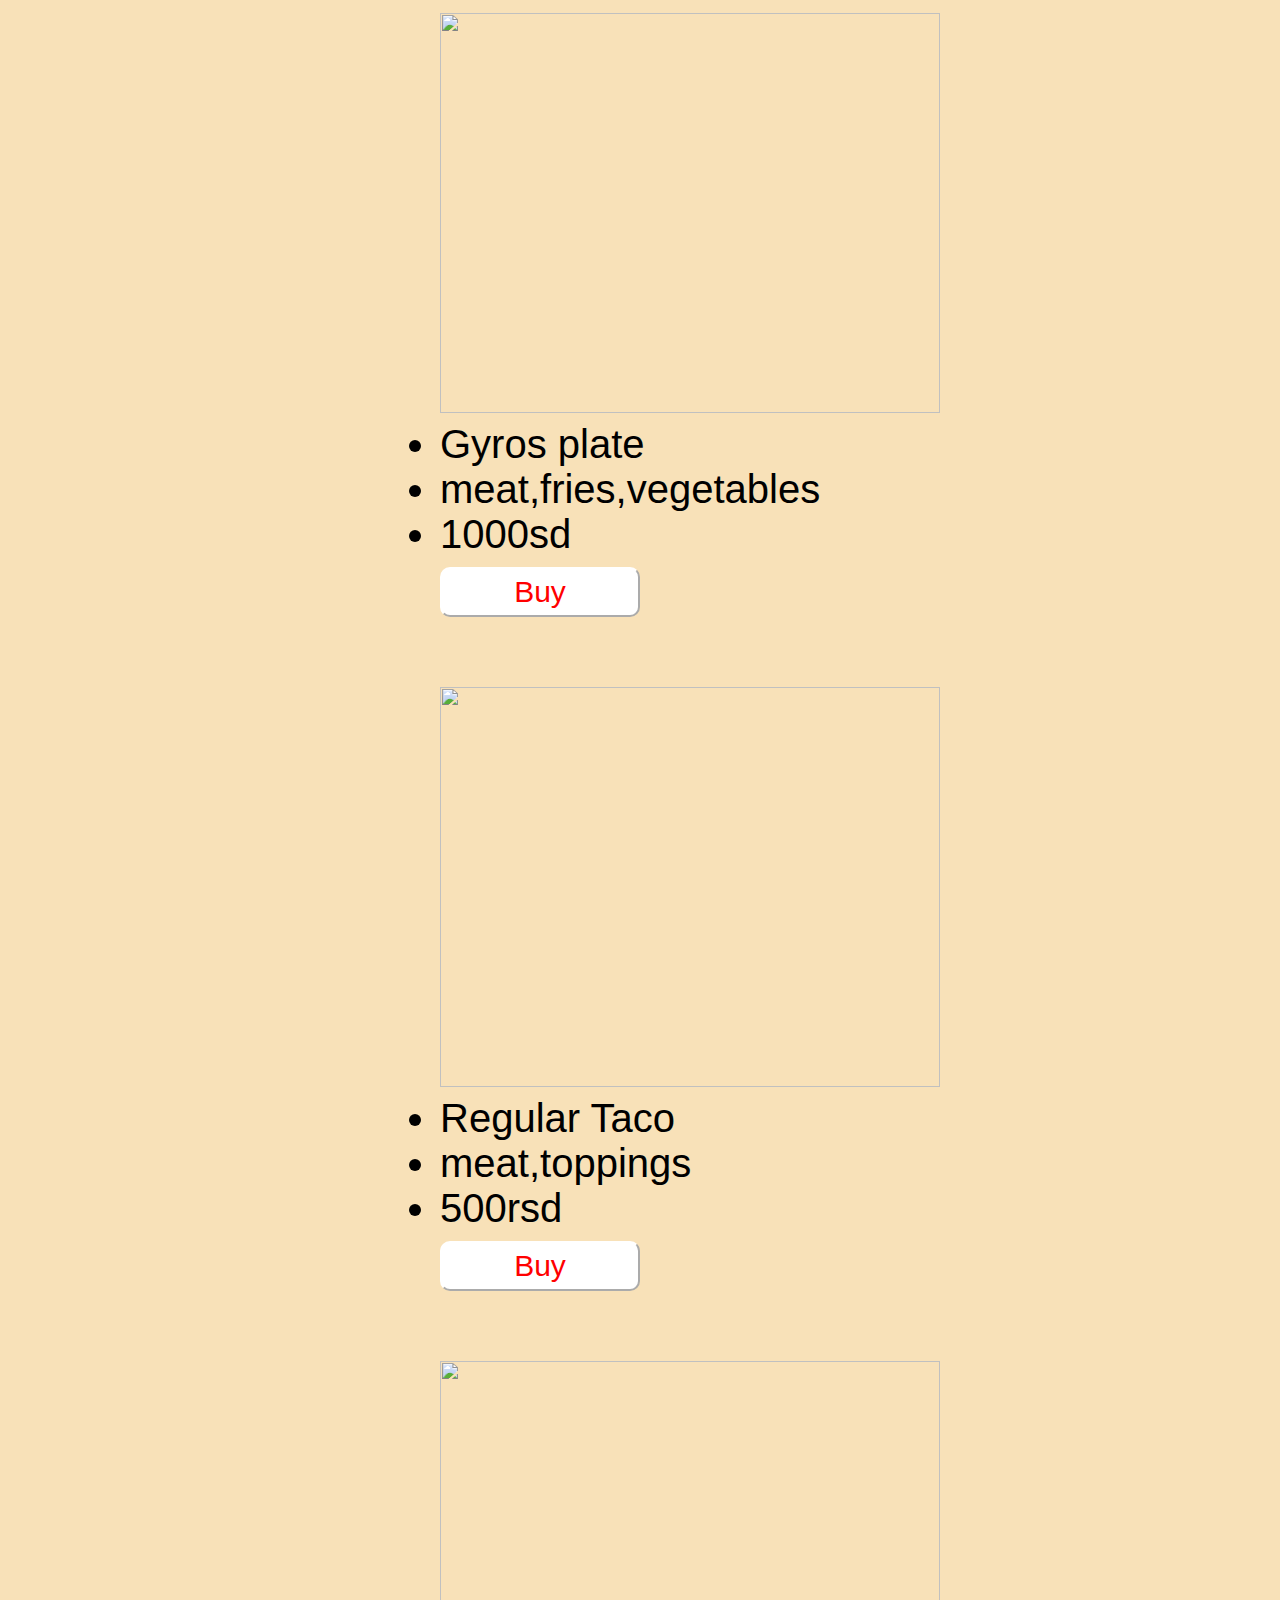
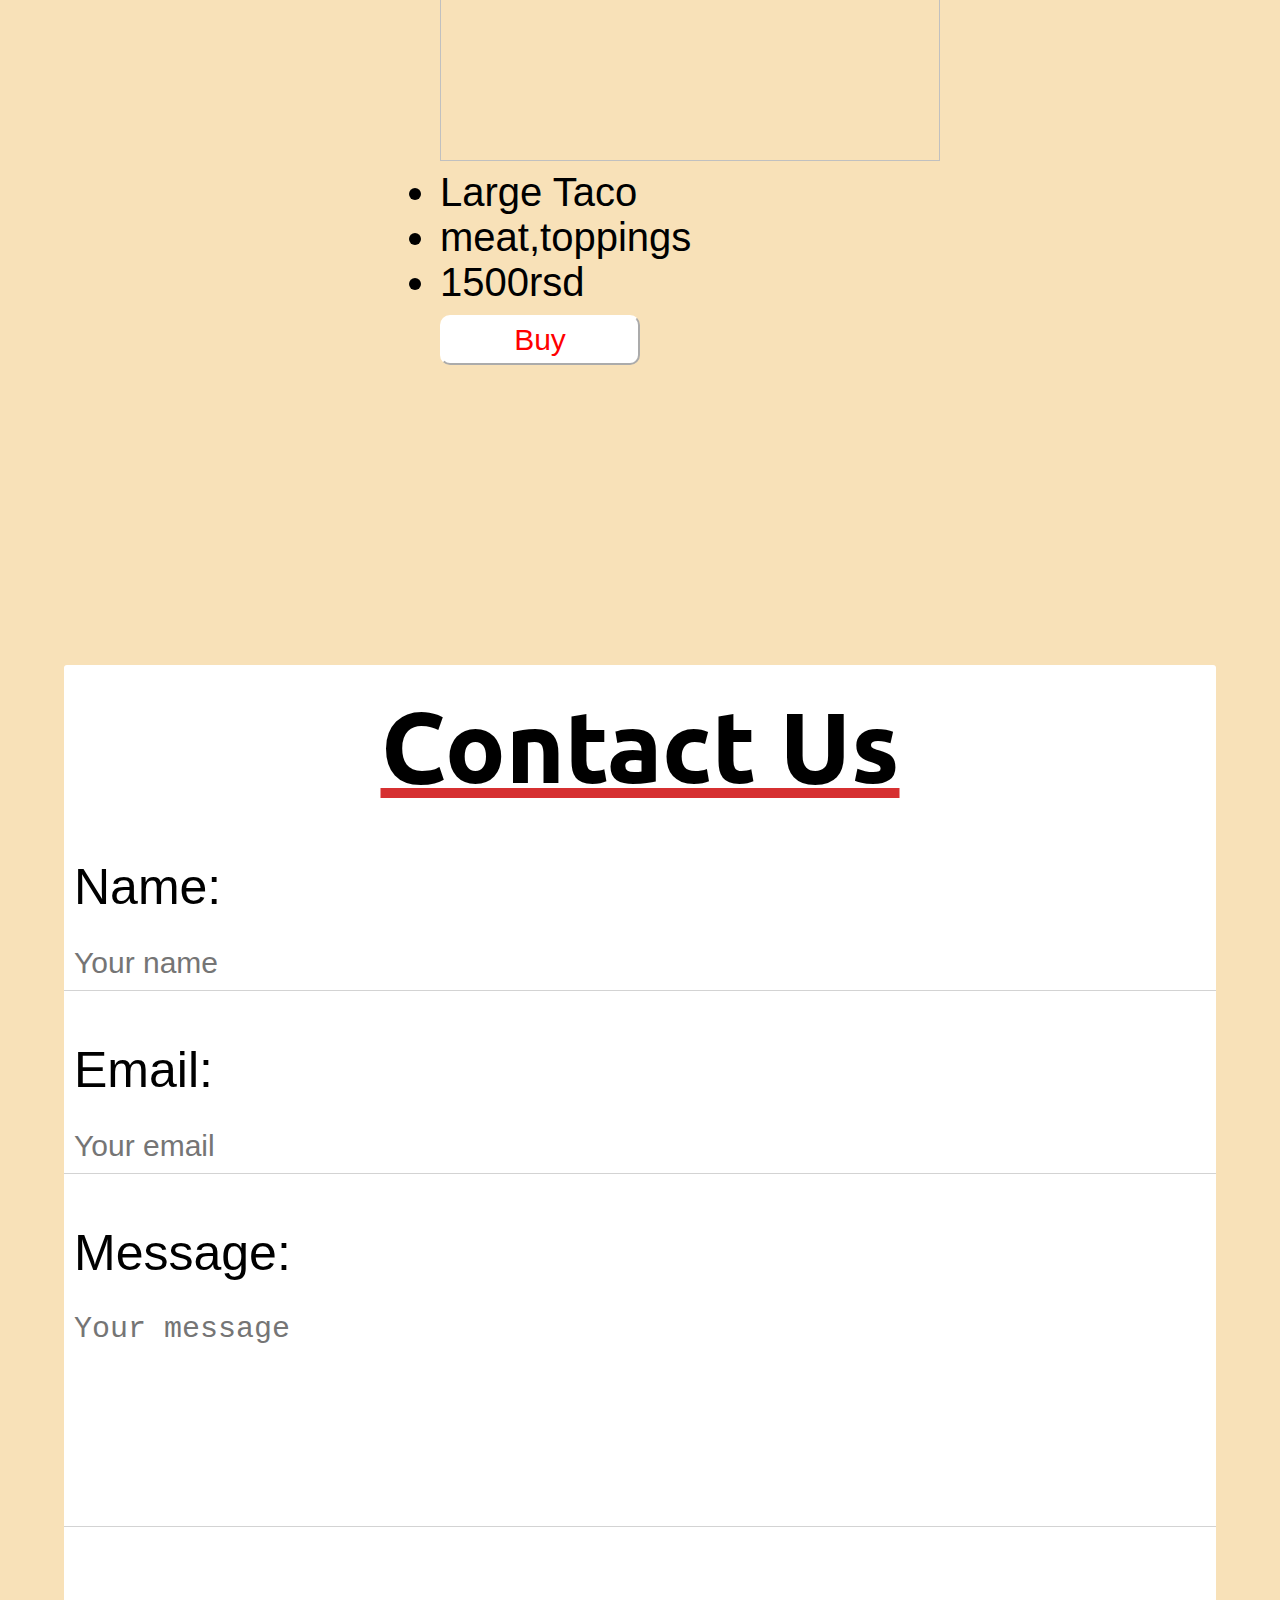
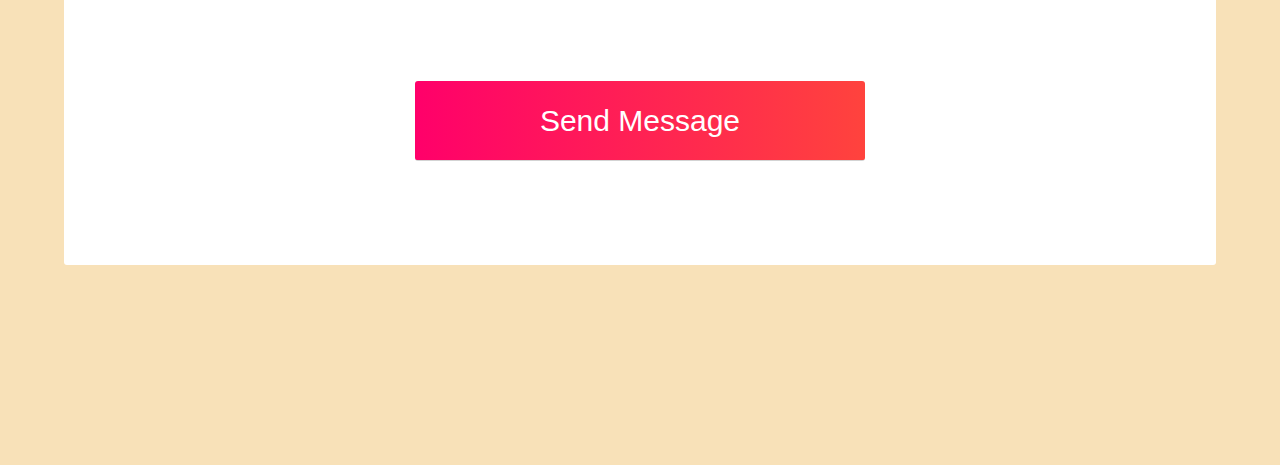
==== commit 4dc84c8c: "Vegleges" ====
--- a/index.html
+++ b/index.html
@@ -9,12 +9,12 @@
     
 </head>
 <body>
-    <div id="nav" class="navbar">
+    <div id="nav" id="C1" class="navbar">
         <img src="12345.png" class="logo">
         <ul class="ul">
-            <a href="#">Početna</a>
-            <a href="#">Jelovnik</a>
-            <a href="#">Kontakt</a>
+            <a href="#C1">Početna</a>
+            <a href="#C3">Jelovnik</a>
+            <a href="#C4">Kontakt</a>
         </ul>
         
 
@@ -22,14 +22,14 @@
     </div>
     <div id="mainbox" onclick ="openFunction()">&#9776;</div>
     <div id="menu" class="sidemenu">
-        <a href="#">Početna</a>
-        <a href="#">Jelovnik</a>
-        <a href="#">Kontakt</a>
+        <a href="#C1">Početna</a>
+        <a href="#C3">Jelovnik</a>
+        <a href="#C4">Kontakt</a>
         <a href="#" class="closebtn" onclick="closeFunction()">&times;</a>
 
 
     </div>
-    <div class="container">
+    <div class="container" >
         <div class="opening">
             <div class="logoOP">
                 <img src="logoOP.png">
@@ -92,7 +92,7 @@
        
     </div>
     <div class="p">
-        <h4 class="a">BURGER BAR</h4>
+        <h4 class="a" id="C2">BURGER BAR</h4>
         <h5 class="b">Burger Bar restorani, stvoreni su sa željom da 
             se visoko pozicioniraju u društvu specijalizovanih res
             torana za kraft (zanatske) burgere.</h5>
@@ -113,7 +113,7 @@
         
     </div>
     <div class="menu">
-        <p class="menuTitle">Jelovnik</p>
+        <p class="menuTitle" id="C3">Jelovnik</p>
              <div class="burgerok">
                      <p class="title1"></p>
                       <div id="it" class="it"></div>
@@ -121,7 +121,7 @@
     </div>
     <div id="overlay">
         <form>
-            <h1>Contact Us</h1>
+            <h1 id="C4">Contact Us</h1>
 
             <label for="name">Name:</label>
             <input type="text" id="name" placeholder="Your name">
--- a/style.css
+++ b/style.css
@@ -170,7 +170,7 @@
 }
 .p{
     text-align: center;
-    padding-top: 100px;
+    padding-top: 250px;
     font-family:'Ubuntu', sans-serif; 
     background-color: #F8E1B8;
 }
@@ -192,7 +192,7 @@
     font-size: 80px;
     text-decoration: underline;
     text-decoration-color:rgb(214, 48, 49) ;
-    padding-bottom: 100px;
+    padding-bottom: 300px;
 }
 .home{
     margin: 0;
@@ -238,6 +238,7 @@
     margin-right: 100px;
 }
 .menuTitle{
+    padding-top: 200px;
     font-size: 100px;
     font-family:'Ubuntu', sans-serif; 
     text-align: center;
@@ -285,32 +286,36 @@
     transition: 0.5s;
     font-size: 41px;
 }#overlay{
-    width: 100%;
-    height: 700px;
+    padding-top: 200px;
+    width: 100%;
+    height: 1200px;
     background-color: #F8E1B8;
     display: flex;
     justify-content: center;
-    padding-bottom: 100px;
+    padding-bottom: 200px;
 }
 form{
     max-width: 1220px;
     width: 90%;
     background: white;
-
     border-radius: 3px;
     box-sizing: border-box;
 }
 h1{
-    font-size: 60px;
+    font-size: 100px;
     margin: 0;
     text-align: center;
     margin-top: 20px;
+    font-family:'Ubuntu', sans-serif; 
+    text-decoration: underline;
+    text-decoration-color:rgb(214, 48, 49) ;
 }
 label{
     display: block;
     margin: 20px 0;
     margin-left: 10px;
-    font-size: 30px;
+    font-size: 50px;
+    margin-top: 50px;
 }
 input, textarea{
     width: 100%;
@@ -320,6 +325,8 @@
     resize: none;
     border: none;
     border-bottom: 1px solid #D3D3D3;
+    font-size: 30px;
+    
 }
 input[type="text"]:focus, textarea:focus{
     border-bottom: 1px solid black;
@@ -334,7 +341,7 @@
     text-align: center;
 }
 input[type="submit"]{
-    margin-top: 80px;
+    margin-top: 150px;
     width: 450px;
     max-width: 450px;
     background: linear-gradient(to right,rgb(255,0,106),rgb(255,67,61));
@@ -353,16 +360,31 @@
 #succes{
     color:#28A745
 }
-
+#btn_menu{
+    width: 200px;
+    height: 50px;
+    font-size: 30px;
+    color: red;
+    border-radius: 10px;
+    background-color: white;
+    border-color: white;
+    margin-top: 10px;
+}
+#btn_menu:hover{
+    background-color: red;
+    color: white;
+    transition: 0.5s;
+}
 
 /*css for manual slide navigation*/
 
 .navigation-manual{
     position: absolute;
     width: 100%;
-    margin-top: 1214px;
-    display: flex;
-    justify-content: center;
+    margin-top: 1173px;
+    display: flex;
+    justify-content: center;
+    display: none;
 }
 .manual-btn{
     border: 2px solid black;
@@ -396,7 +418,8 @@
     display: flex;
     width: 100%;
     justify-content: center;
-    margin-top: 45%;
+    margin-top: 10;
+    display: none;
 }
 .navigation-auto div{
     border: 2px solid black;
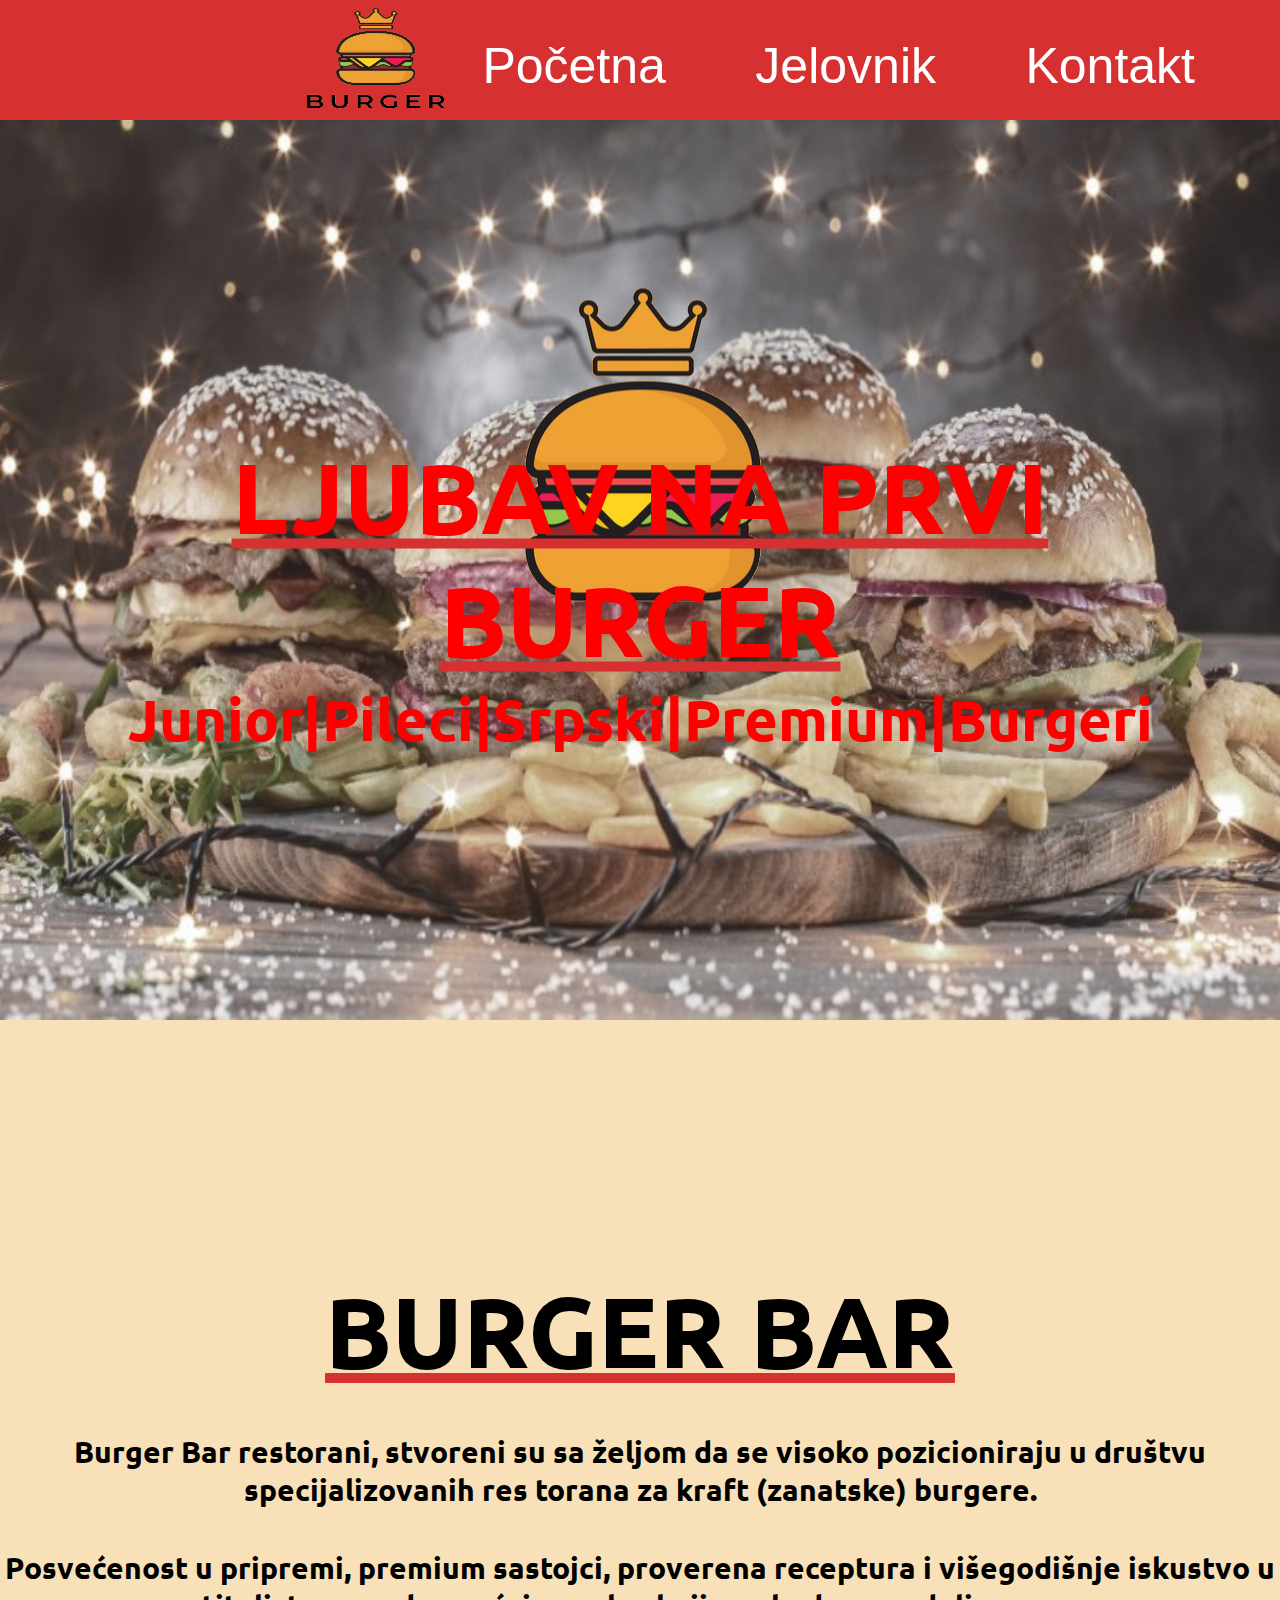
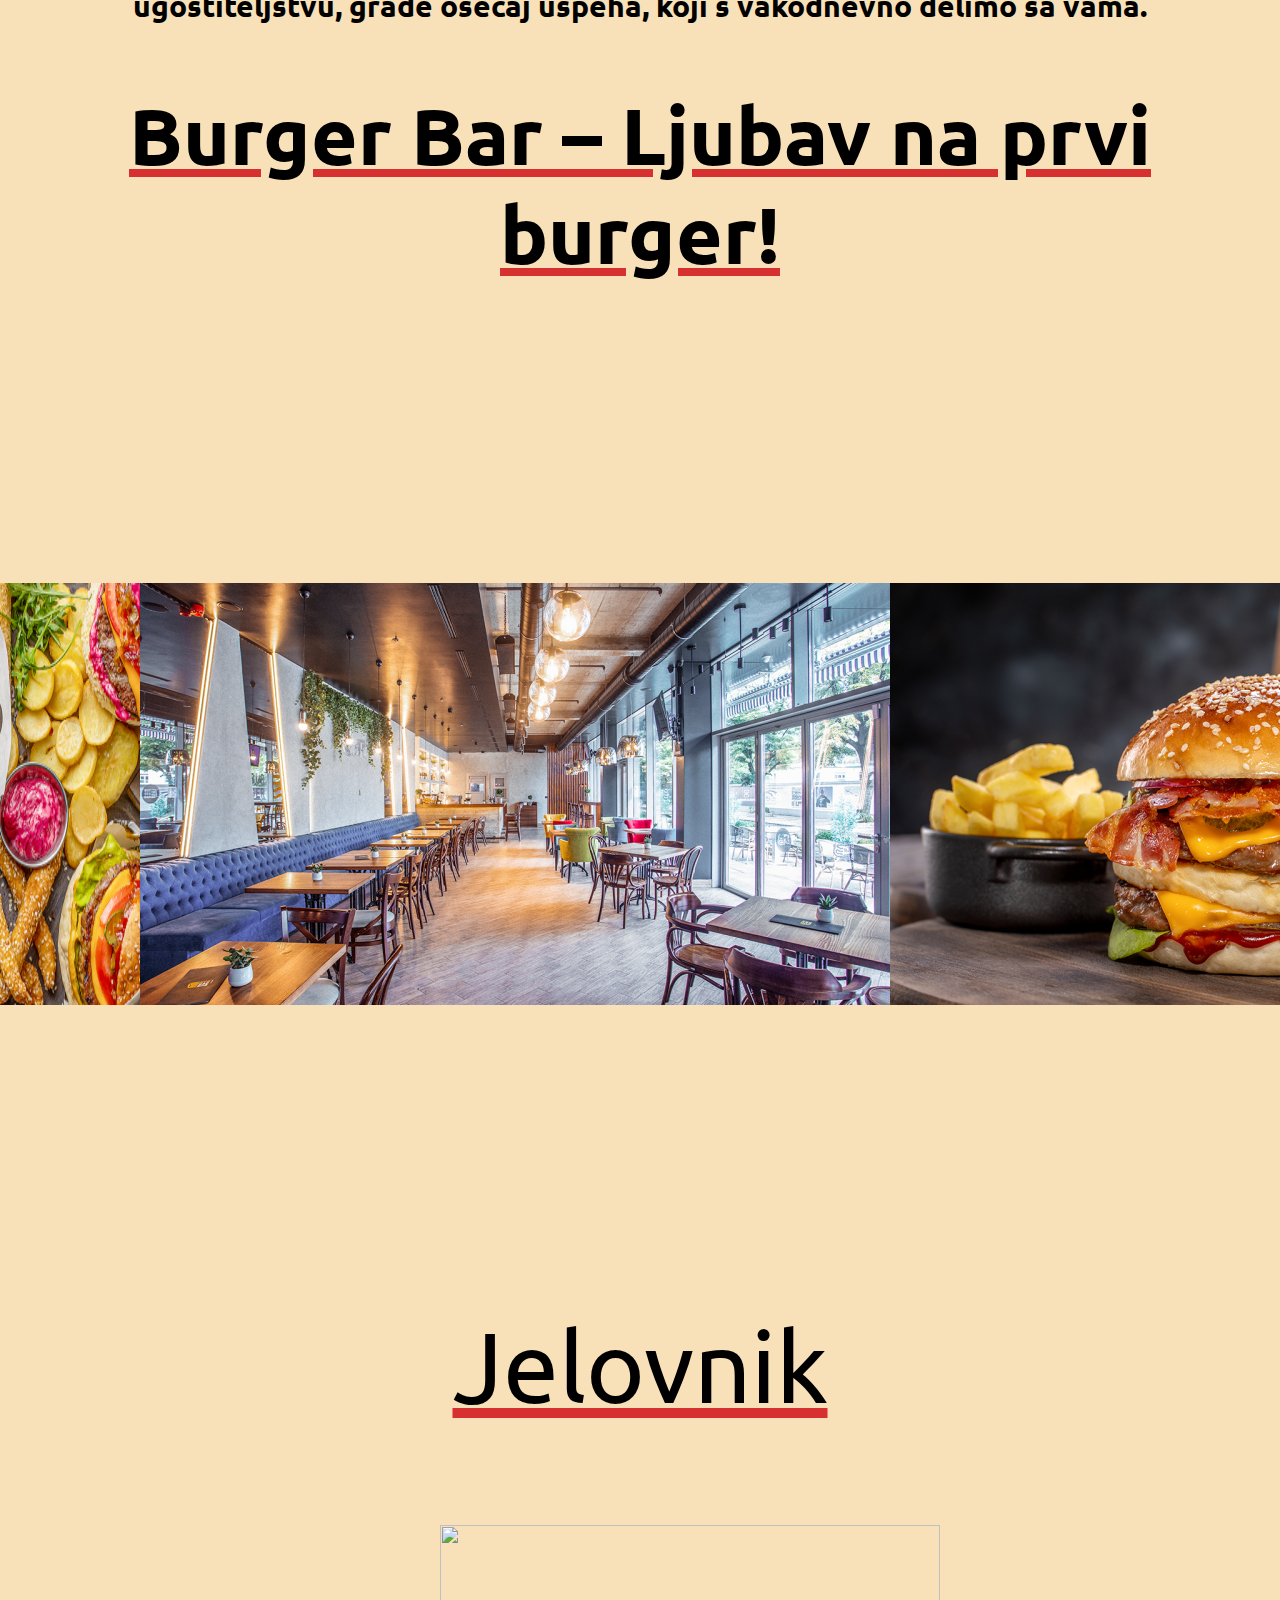
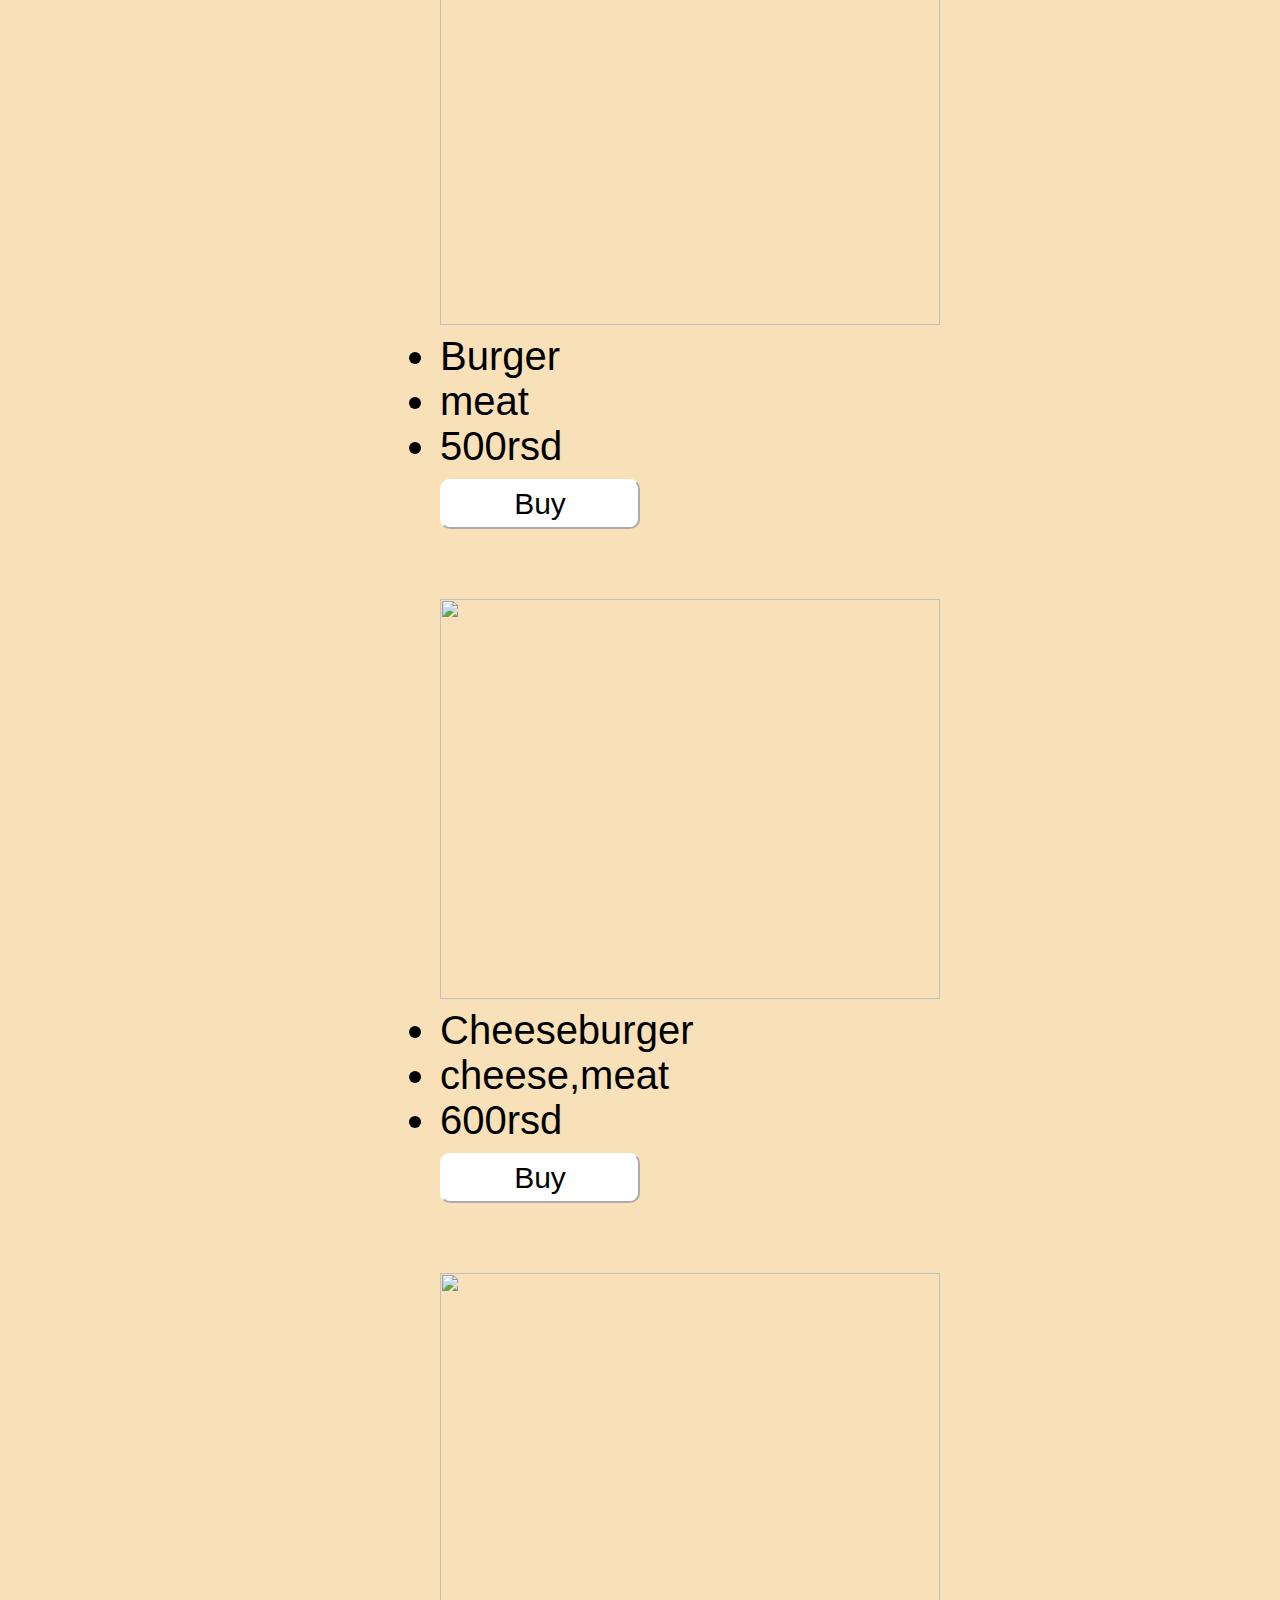
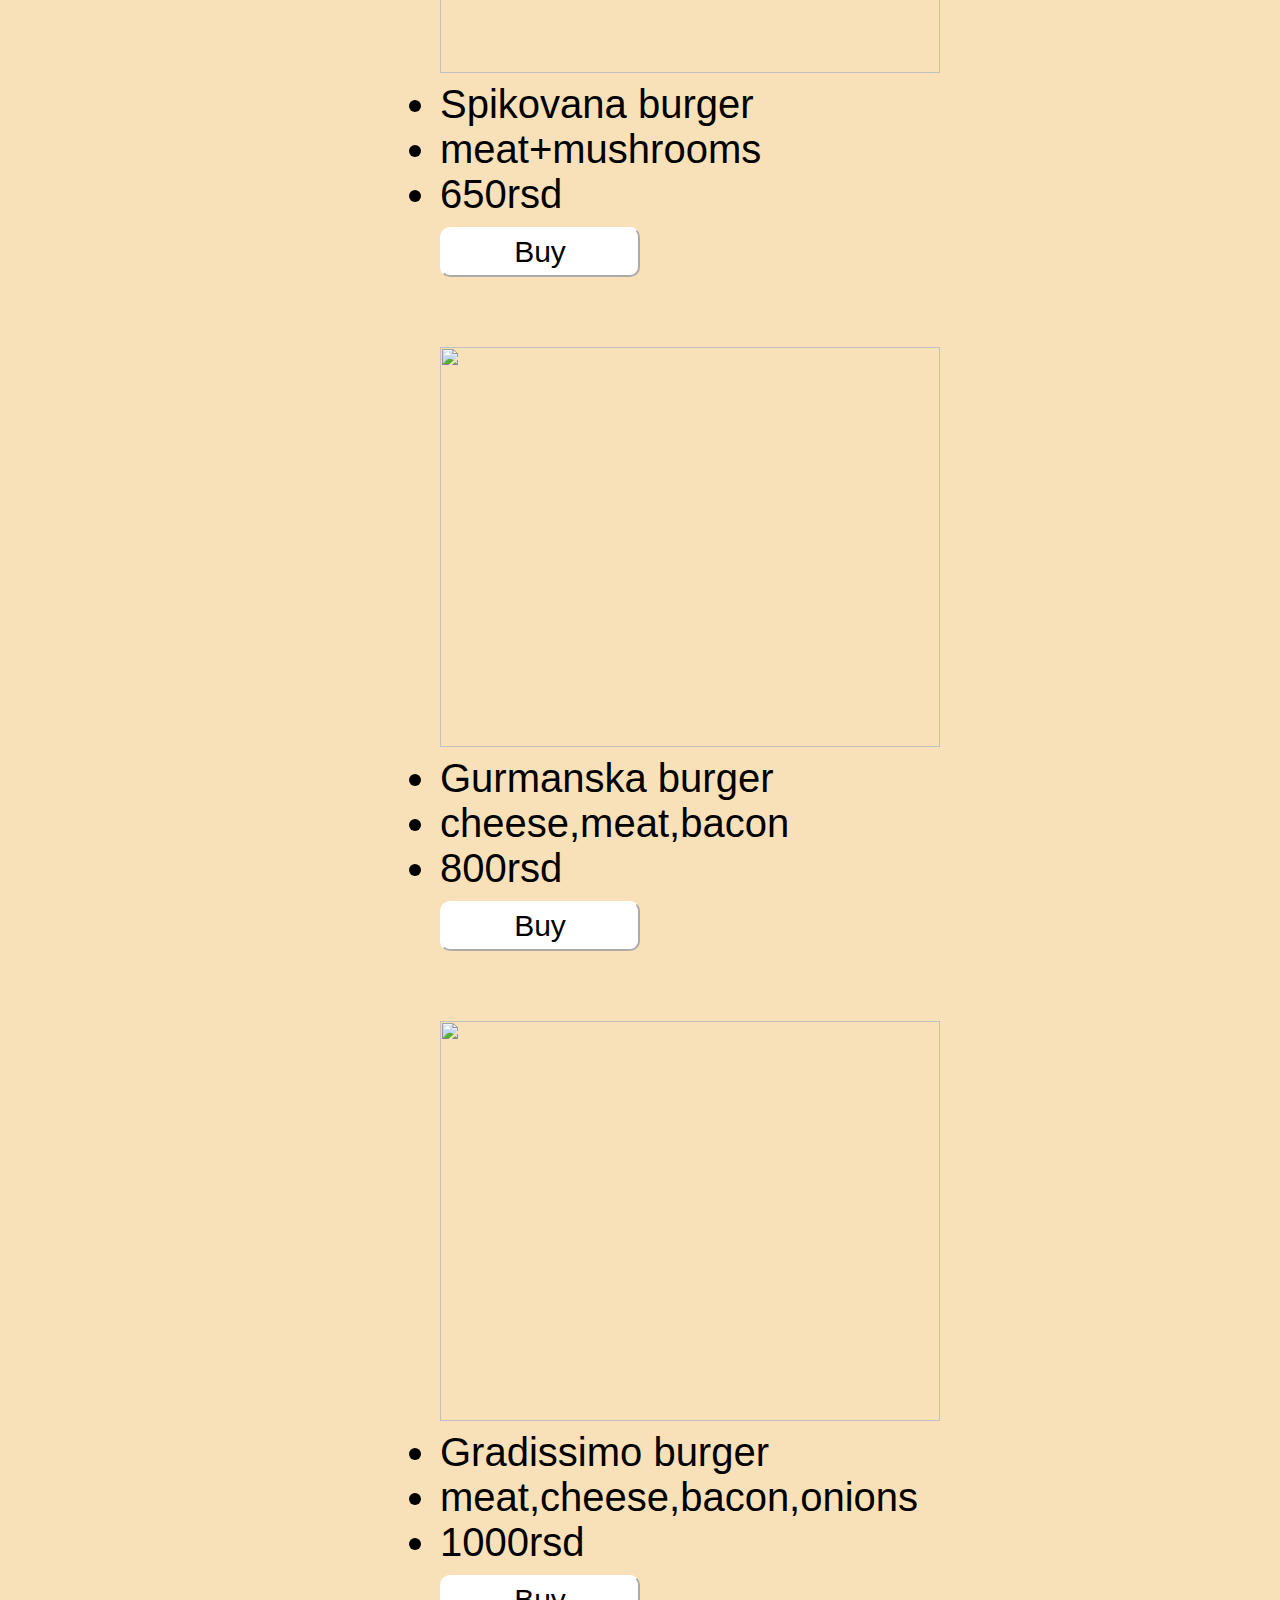
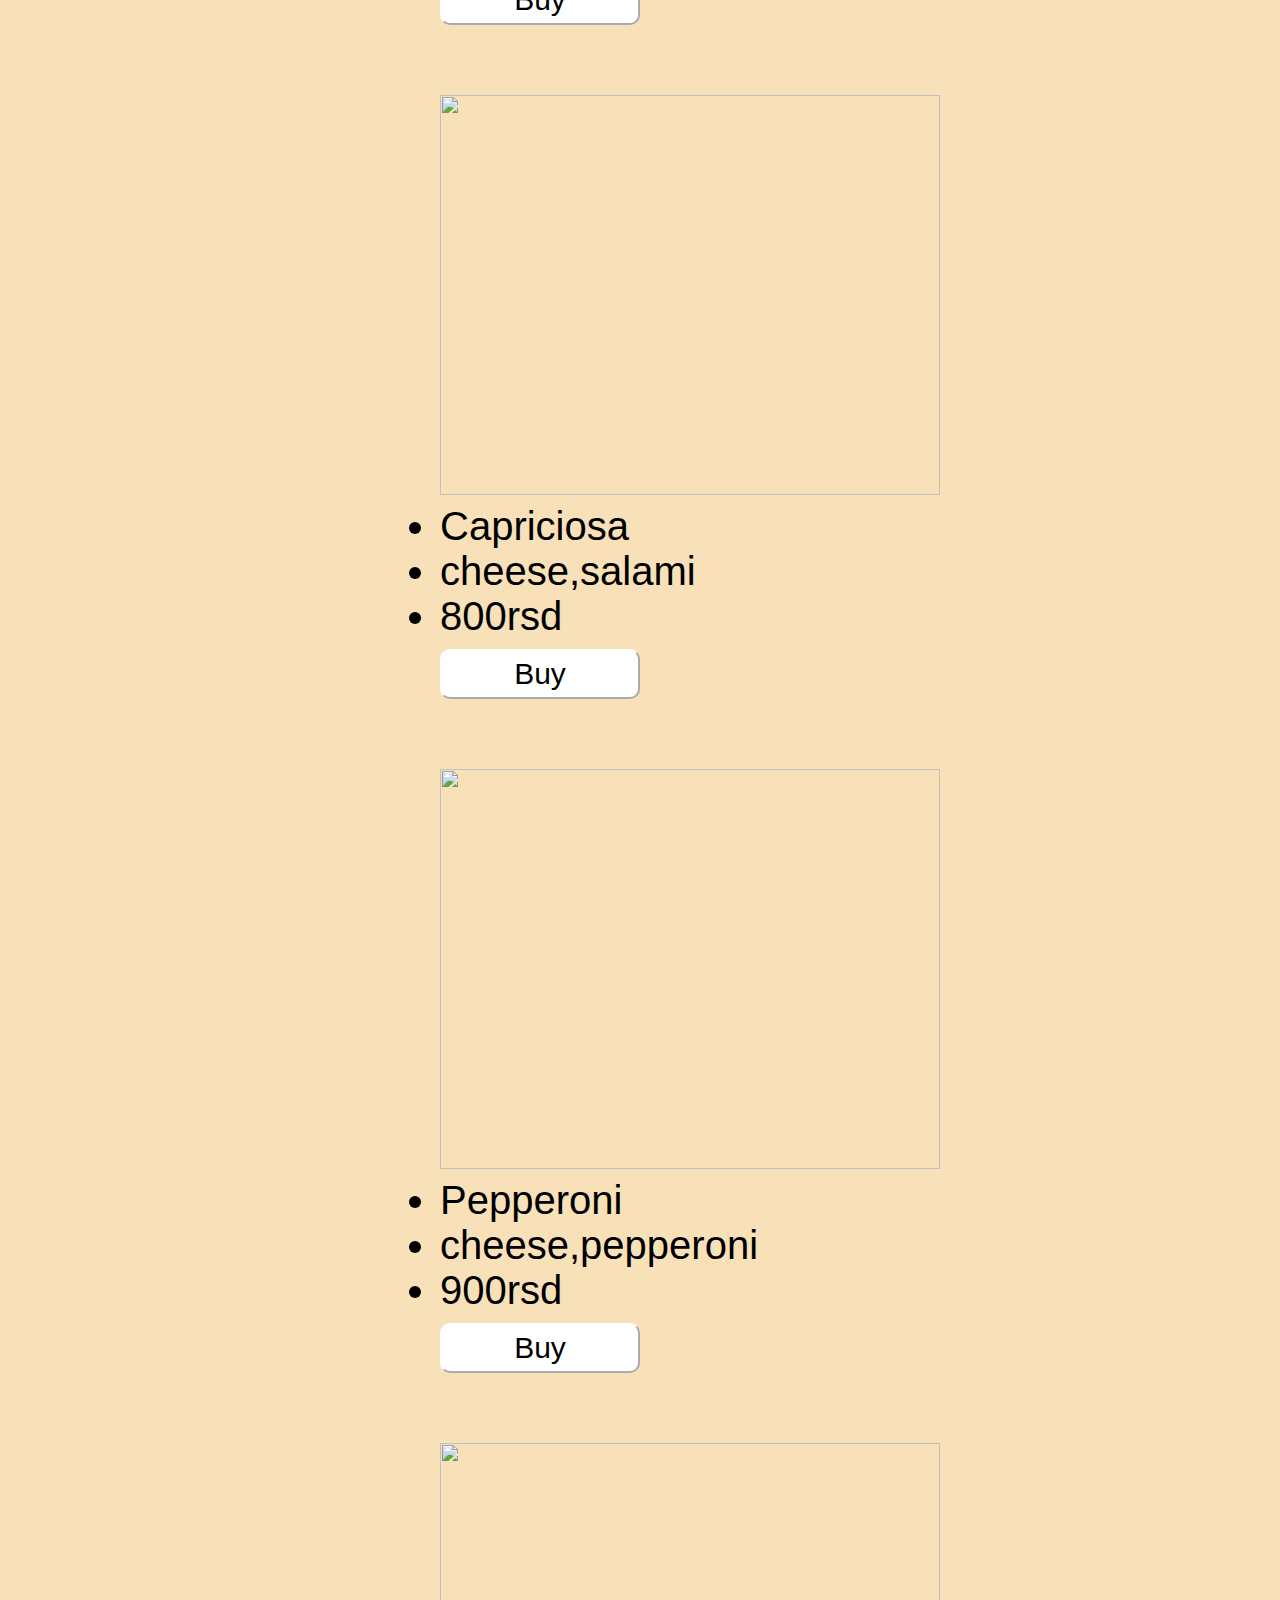
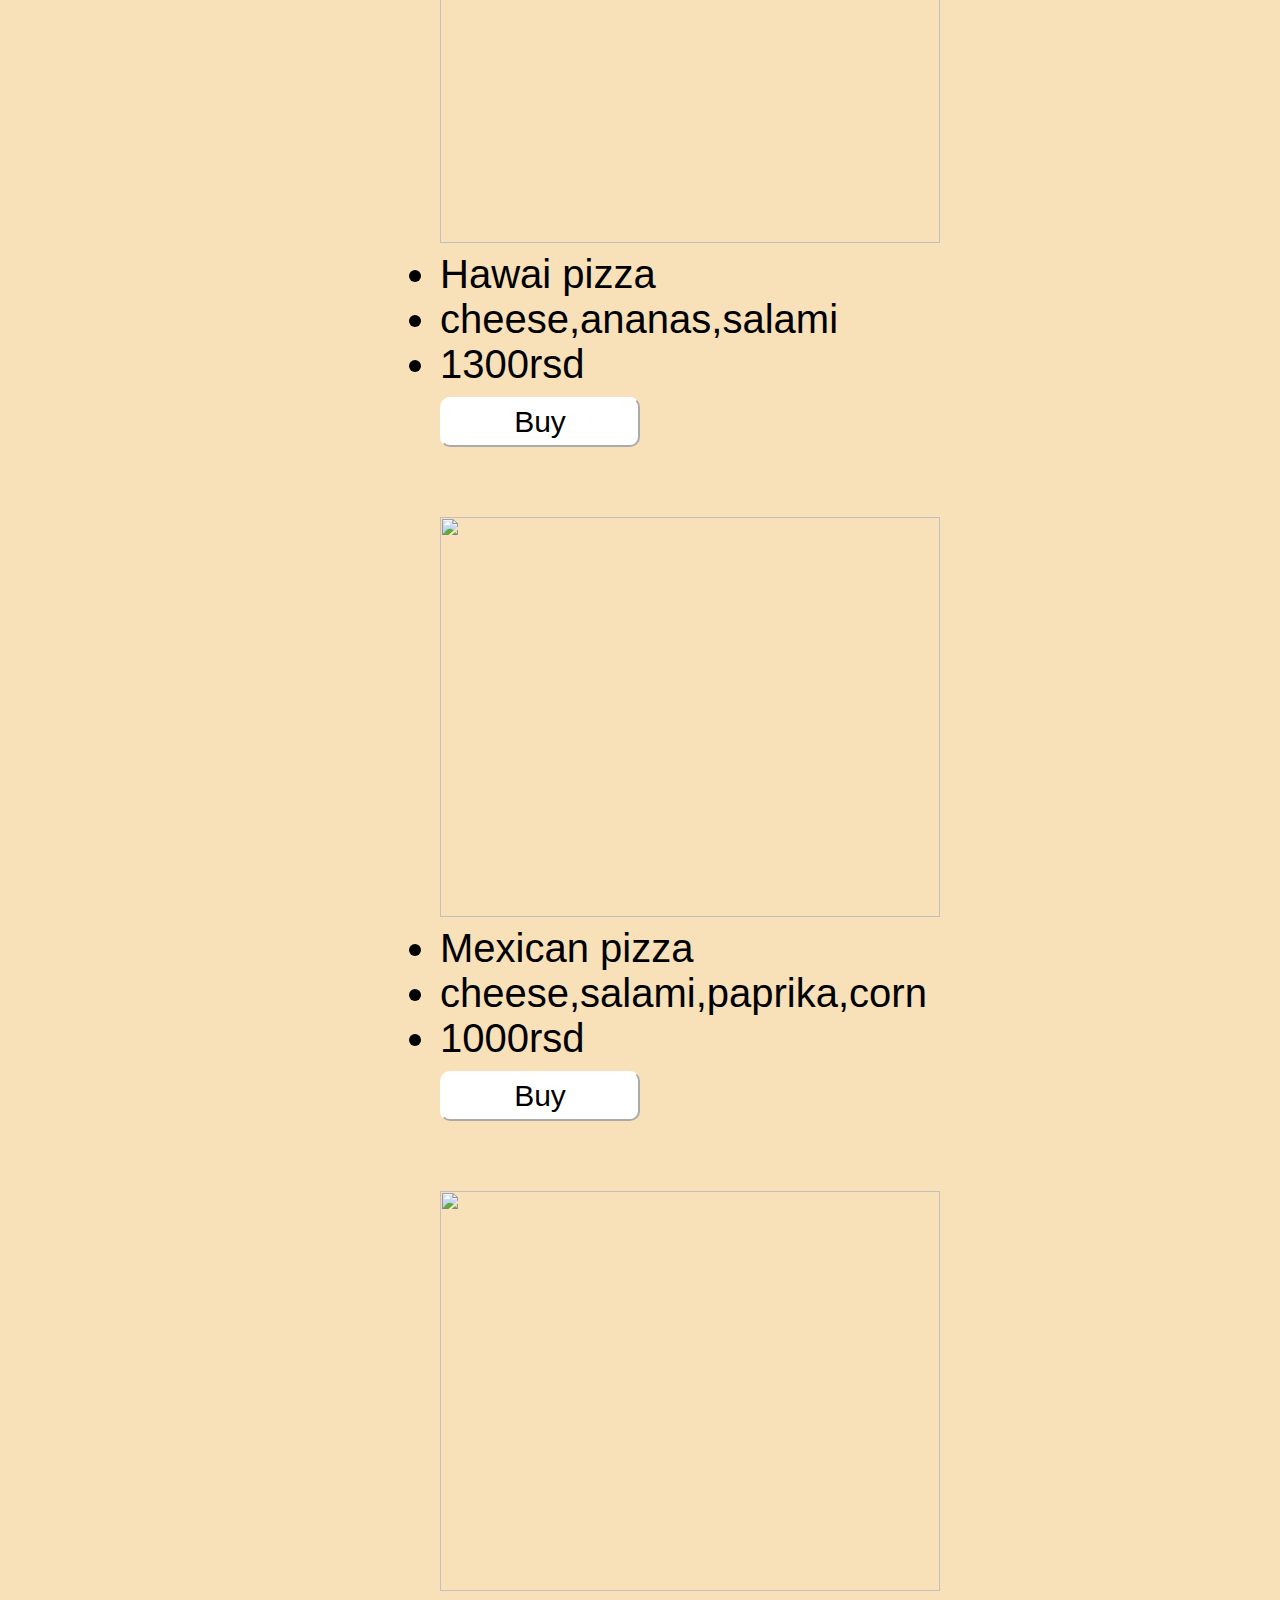
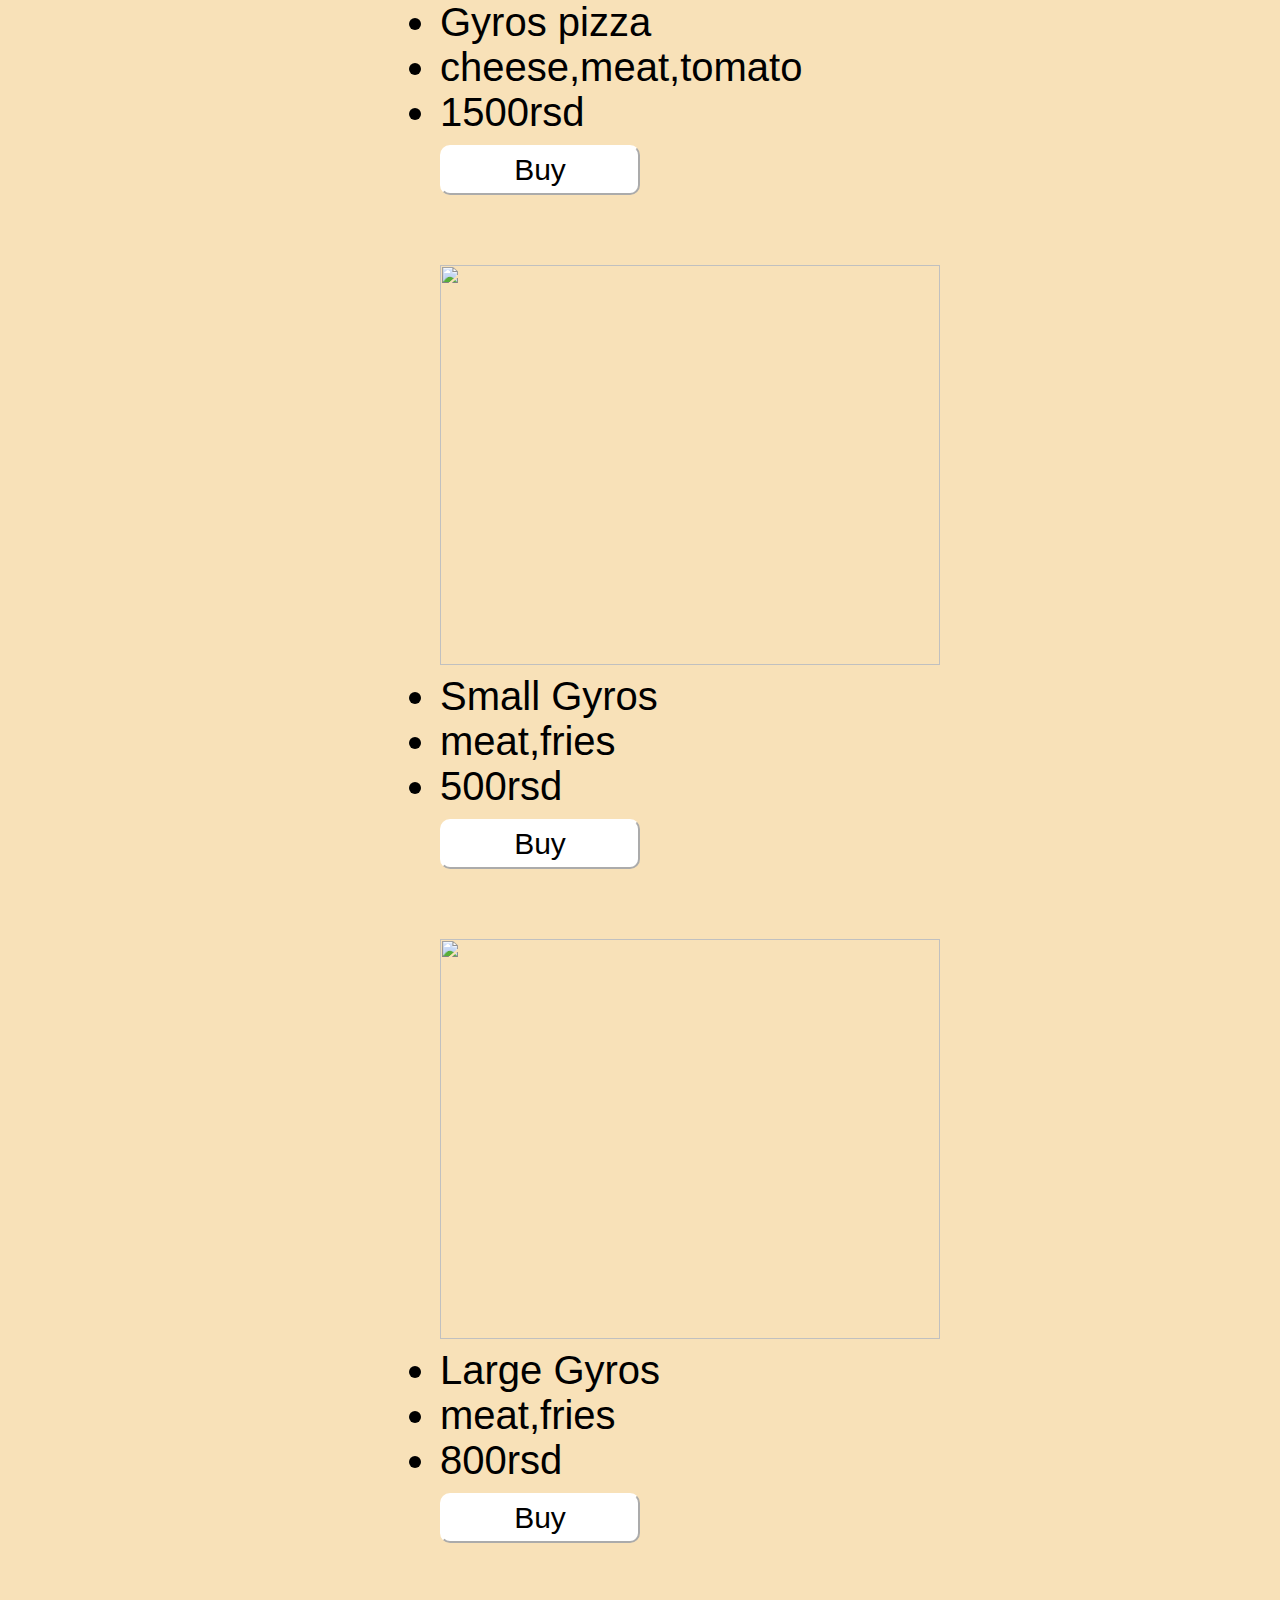
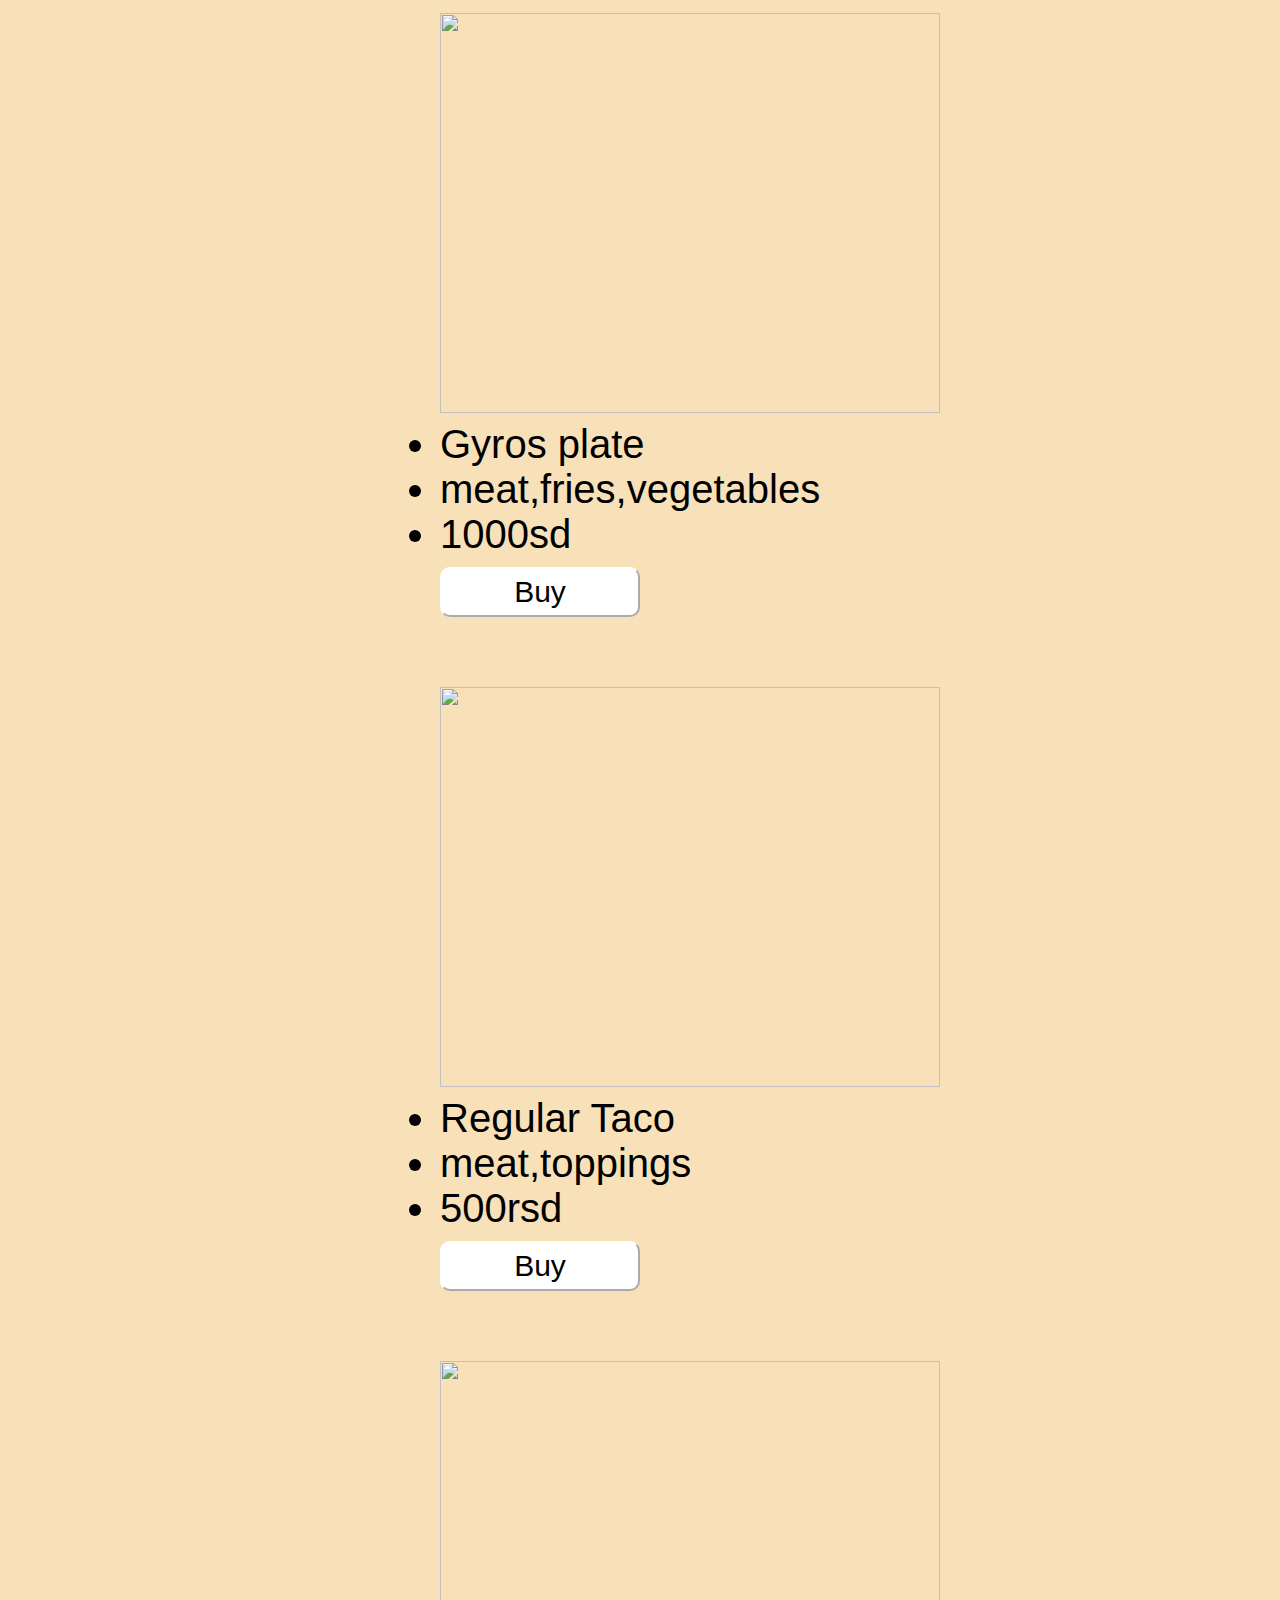
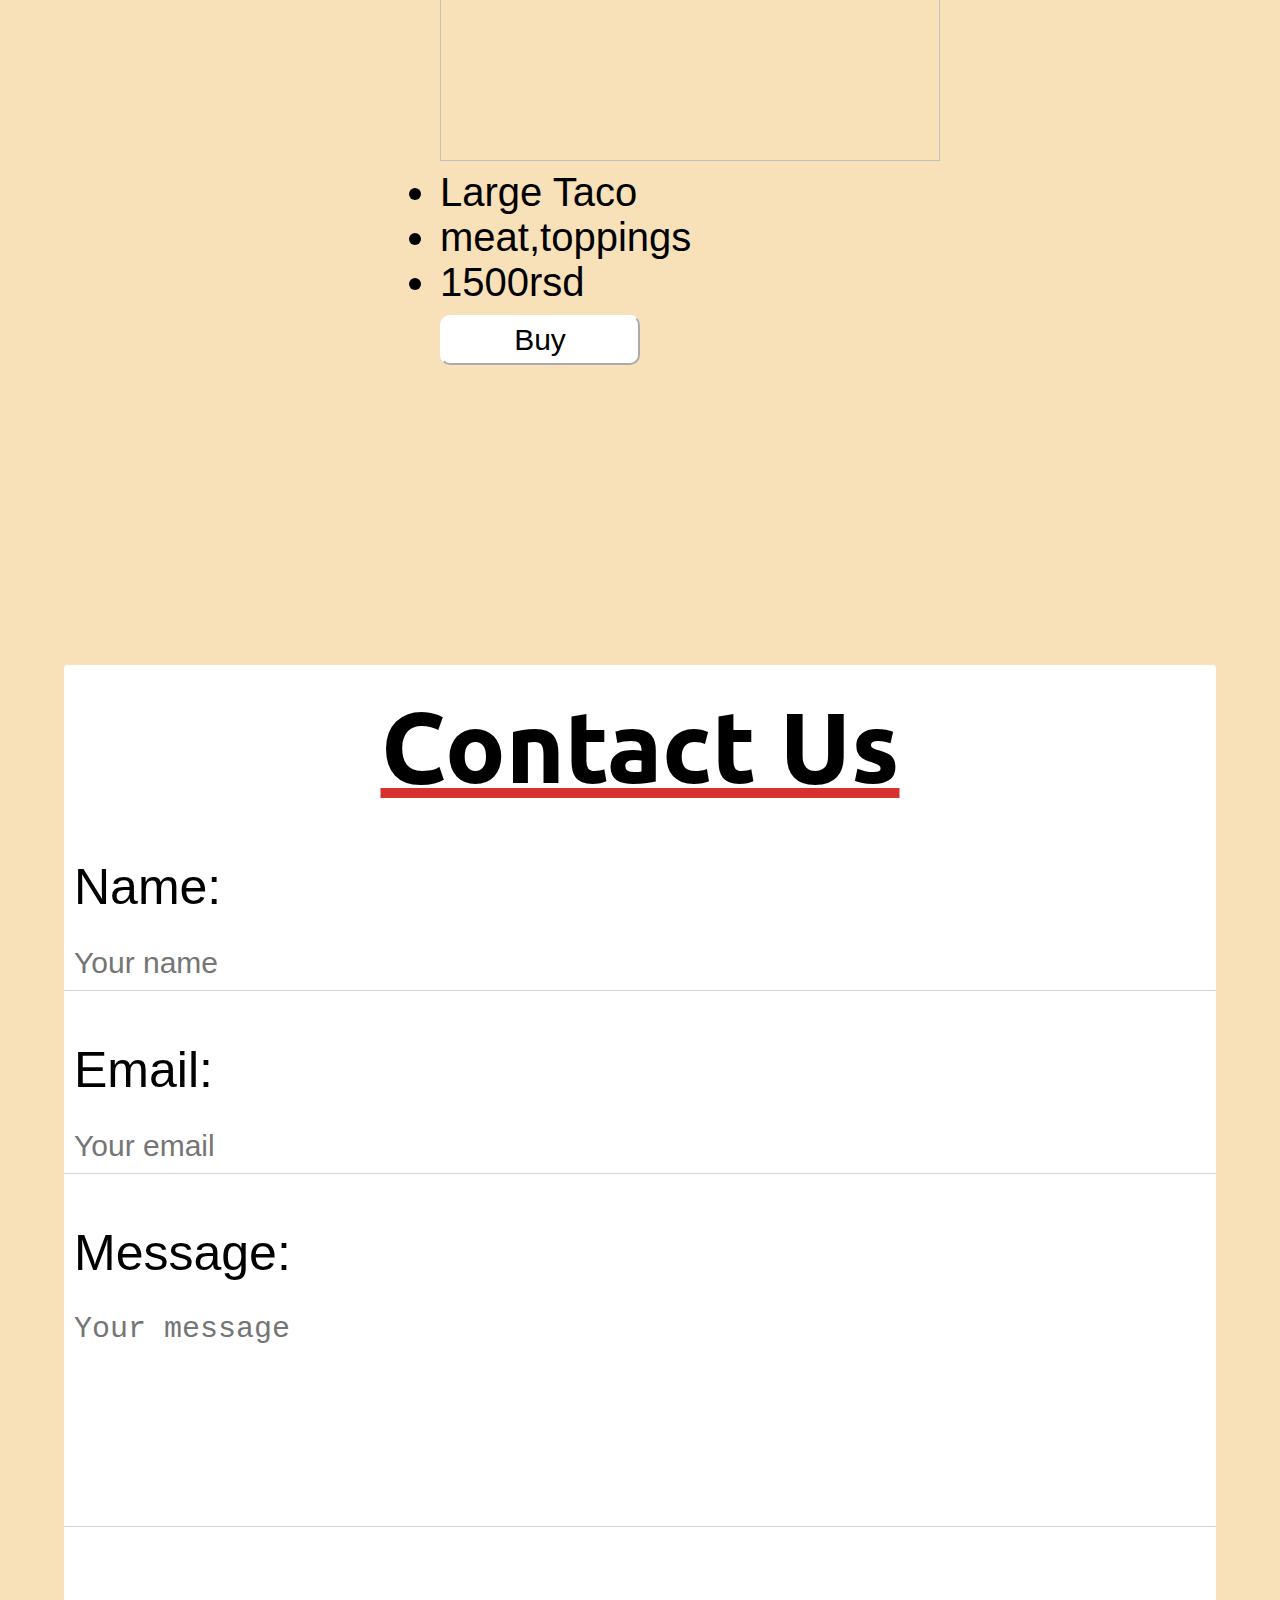
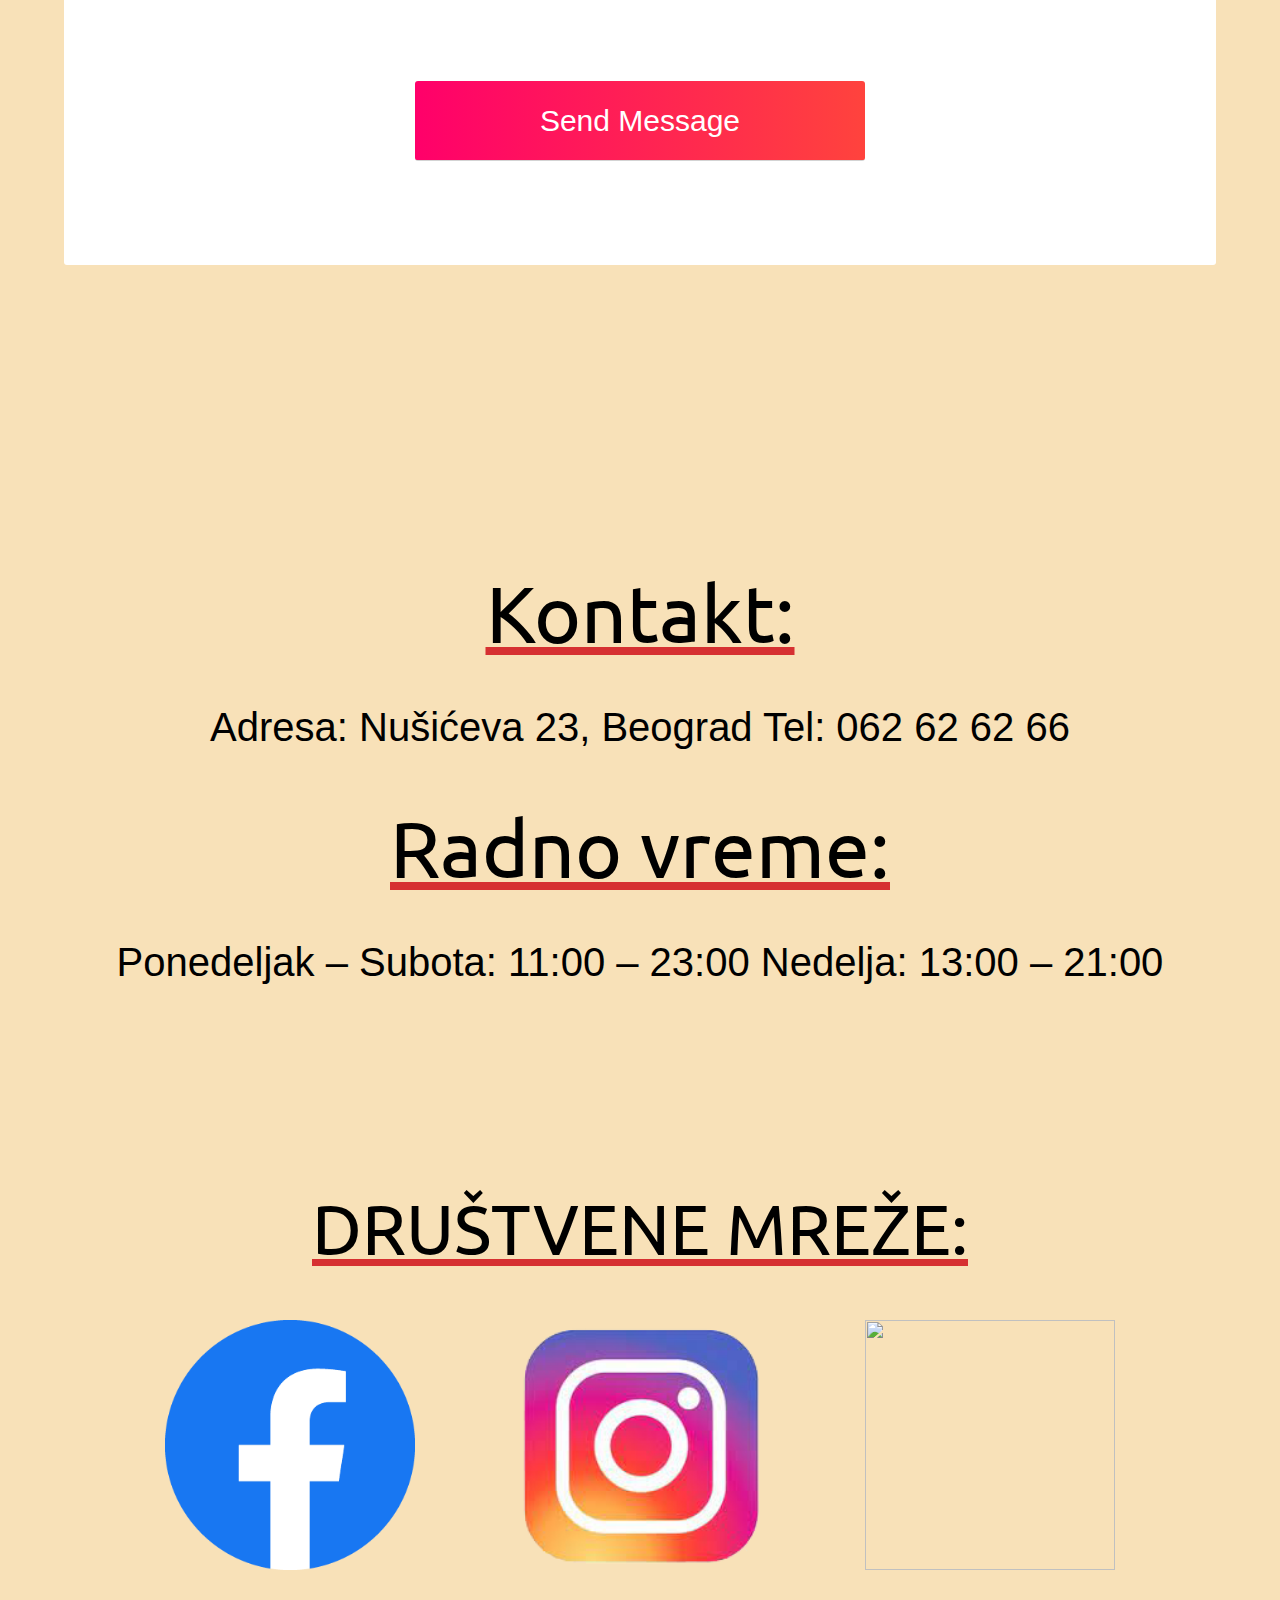
==== commit 0b47f9af: "uj" ====
--- a/index.html
+++ b/index.html
@@ -145,6 +145,25 @@
 
     </div>
 
+    <div class="vreme">
+            <p class="kontakt">Kontakt:</p>
+            <br>
+            <p class="kontakt2">Adresa: Nušićeva 23, Beograd
+                  Tel: 062 62 62 66</p>
+            <p class="radno">Radno vreme:</p>
+            <br>
+            <p class="radno2">Ponedeljak – Subota: 11:00 – 23:00
+                Nedelja: 13:00 – 21:00</p>
+            
+    </div>
+
+    <p class="ending">DRUŠTVENE MREŽE:</p>
+    <div class="ending">
+        <a href="https://www.facebook.com/burgerbarut/"><img class="E1"src="end1.png"></a>
+        <a href="https://www.instagram.com/burgerbar/"><img class="E2"src="end2.png"></a>  
+        <a href="https://www.tiktok.com/@bambamarhaburgerbar"><img class="E3"src="https://cdn.pixabay.com/photo/2021/01/30/06/42/tiktok-5962992_960_720.png"></a>
+    </div>
+
     <script src="script.js"></script>
     
 </body>
--- a/style.css
+++ b/style.css
@@ -292,7 +292,7 @@
     background-color: #F8E1B8;
     display: flex;
     justify-content: center;
-    padding-bottom: 200px;
+    padding-bottom: 300px;
 }
 form{
     max-width: 1220px;
@@ -364,7 +364,7 @@
     width: 200px;
     height: 50px;
     font-size: 30px;
-    color: red;
+    color: black;
     border-radius: 10px;
     background-color: white;
     border-color: white;
@@ -372,9 +372,79 @@
 }
 #btn_menu:hover{
     background-color: red;
-    color: white;
+    color: #F8E1B8;
     transition: 0.5s;
 }
+.ending{
+    background-color: #F8E1B8;
+    display: flex;
+    justify-content: center;
+    padding-bottom: 50px;
+    font-size: 70px;
+    font-family:'Ubuntu', sans-serif; 
+    text-decoration: underline;
+    text-decoration-color:rgb(214, 48, 49) ;
+}
+.E1{
+    width: 250px;
+    height: 250px;
+    padding-right: 100px;
+}
+.E2{
+    width: 250px;
+    height: 250px;
+    
+}
+.E3{
+    width: 250px;
+    height: 250px;
+    padding-left: 100px;
+}
+.E1:hover{
+    width: 260px;
+    height: 260px;
+    padding-right: 90px;
+}
+.E2:hover{
+    width: 260px;
+    height: 260px;
+}
+
+.E3:hover{
+    width: 260px;
+    height: 260px;
+   padding-left: 90px;
+}
+.vreme{
+    background-color:#F8E1B8 ;
+    font-size: 40px;
+    text-align: center;
+    padding-bottom: 200px;
+}
+.kontakt{
+    font-size: 80px;
+    font-family:'Ubuntu', sans-serif; 
+    text-decoration: underline;
+    text-decoration-color:rgb(214, 48, 49) ;
+}
+.kontakt2{
+    padding-bottom: 50px;
+}
+.radno{
+    font-size: 80px;
+    font-family:'Ubuntu', sans-serif; 
+    text-decoration: underline;
+    text-decoration-color:rgb(214, 48, 49) ;
+}
+.kontakt:hover{
+    font-size: 85px;
+    cursor: pointer;
+}
+.radno:hover{
+    font-size: 85px;
+    cursor: pointer;
+}
+
 
 /*css for manual slide navigation*/
 
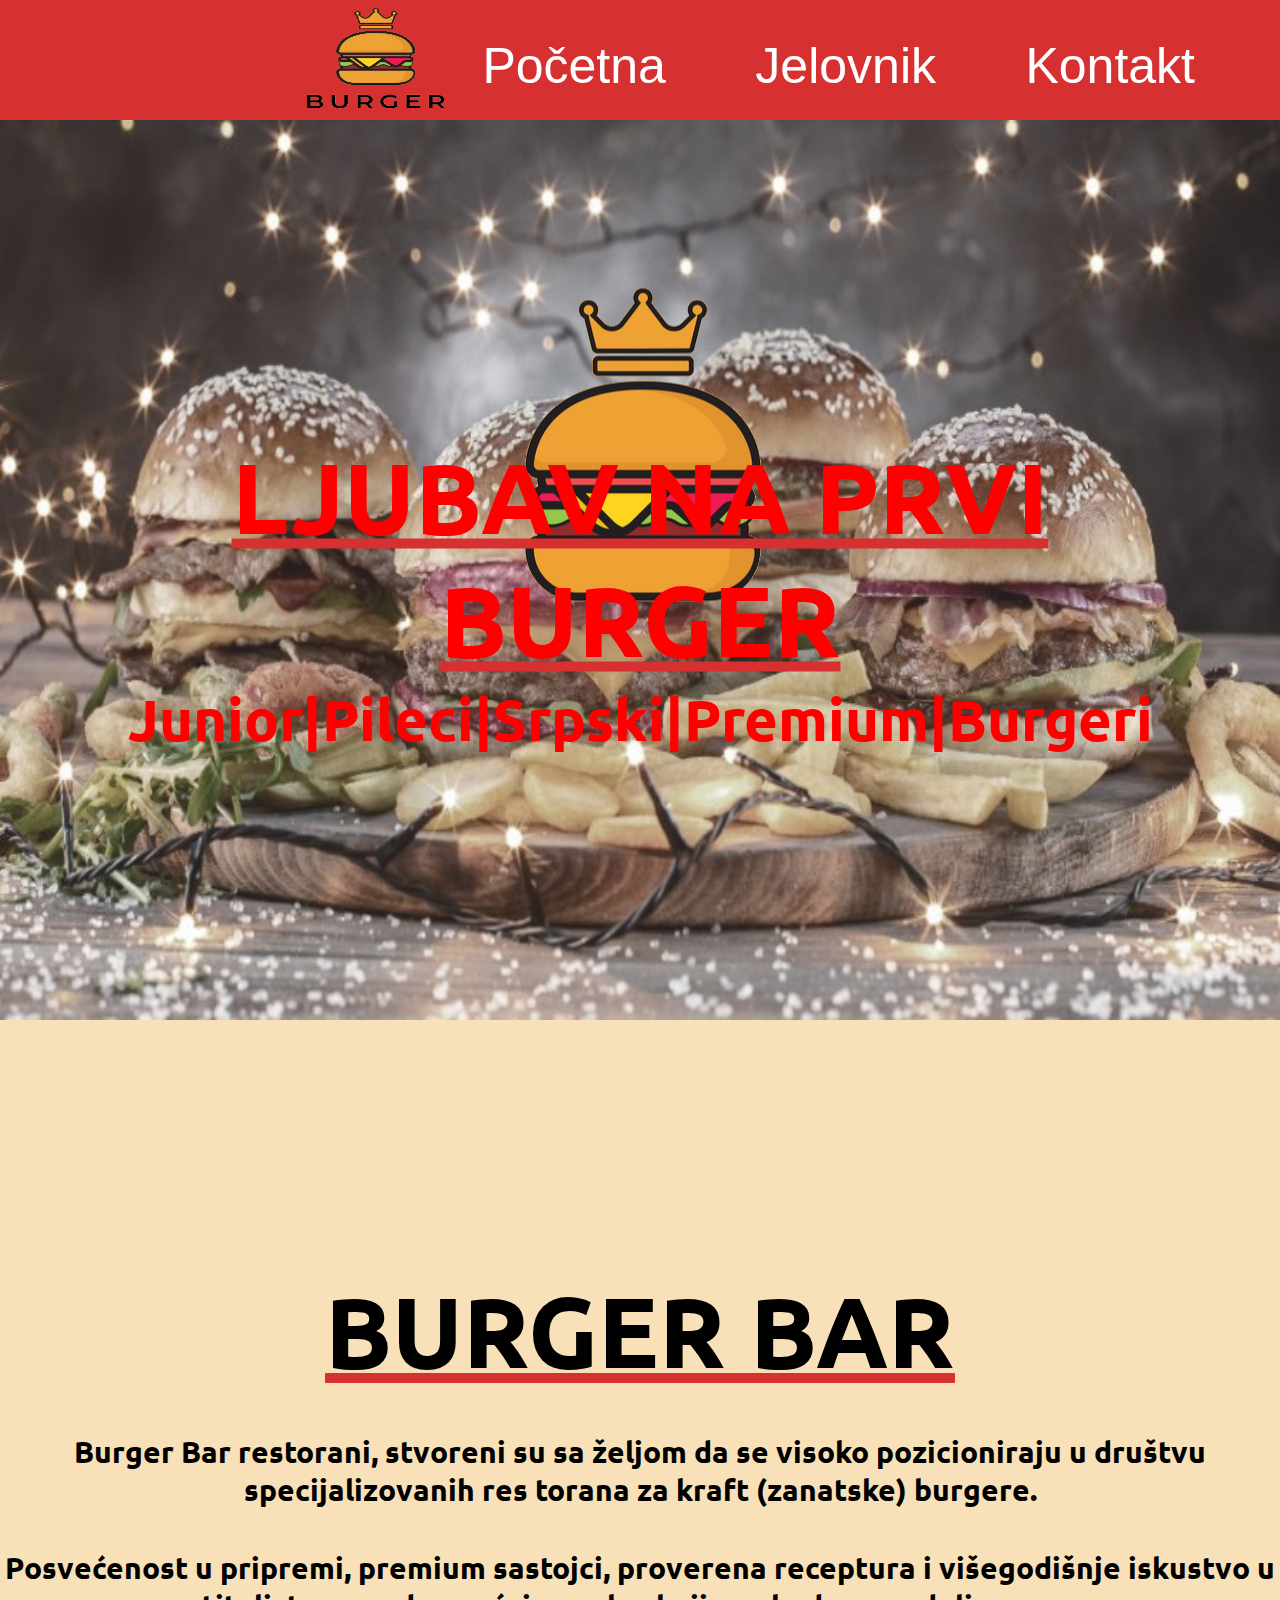
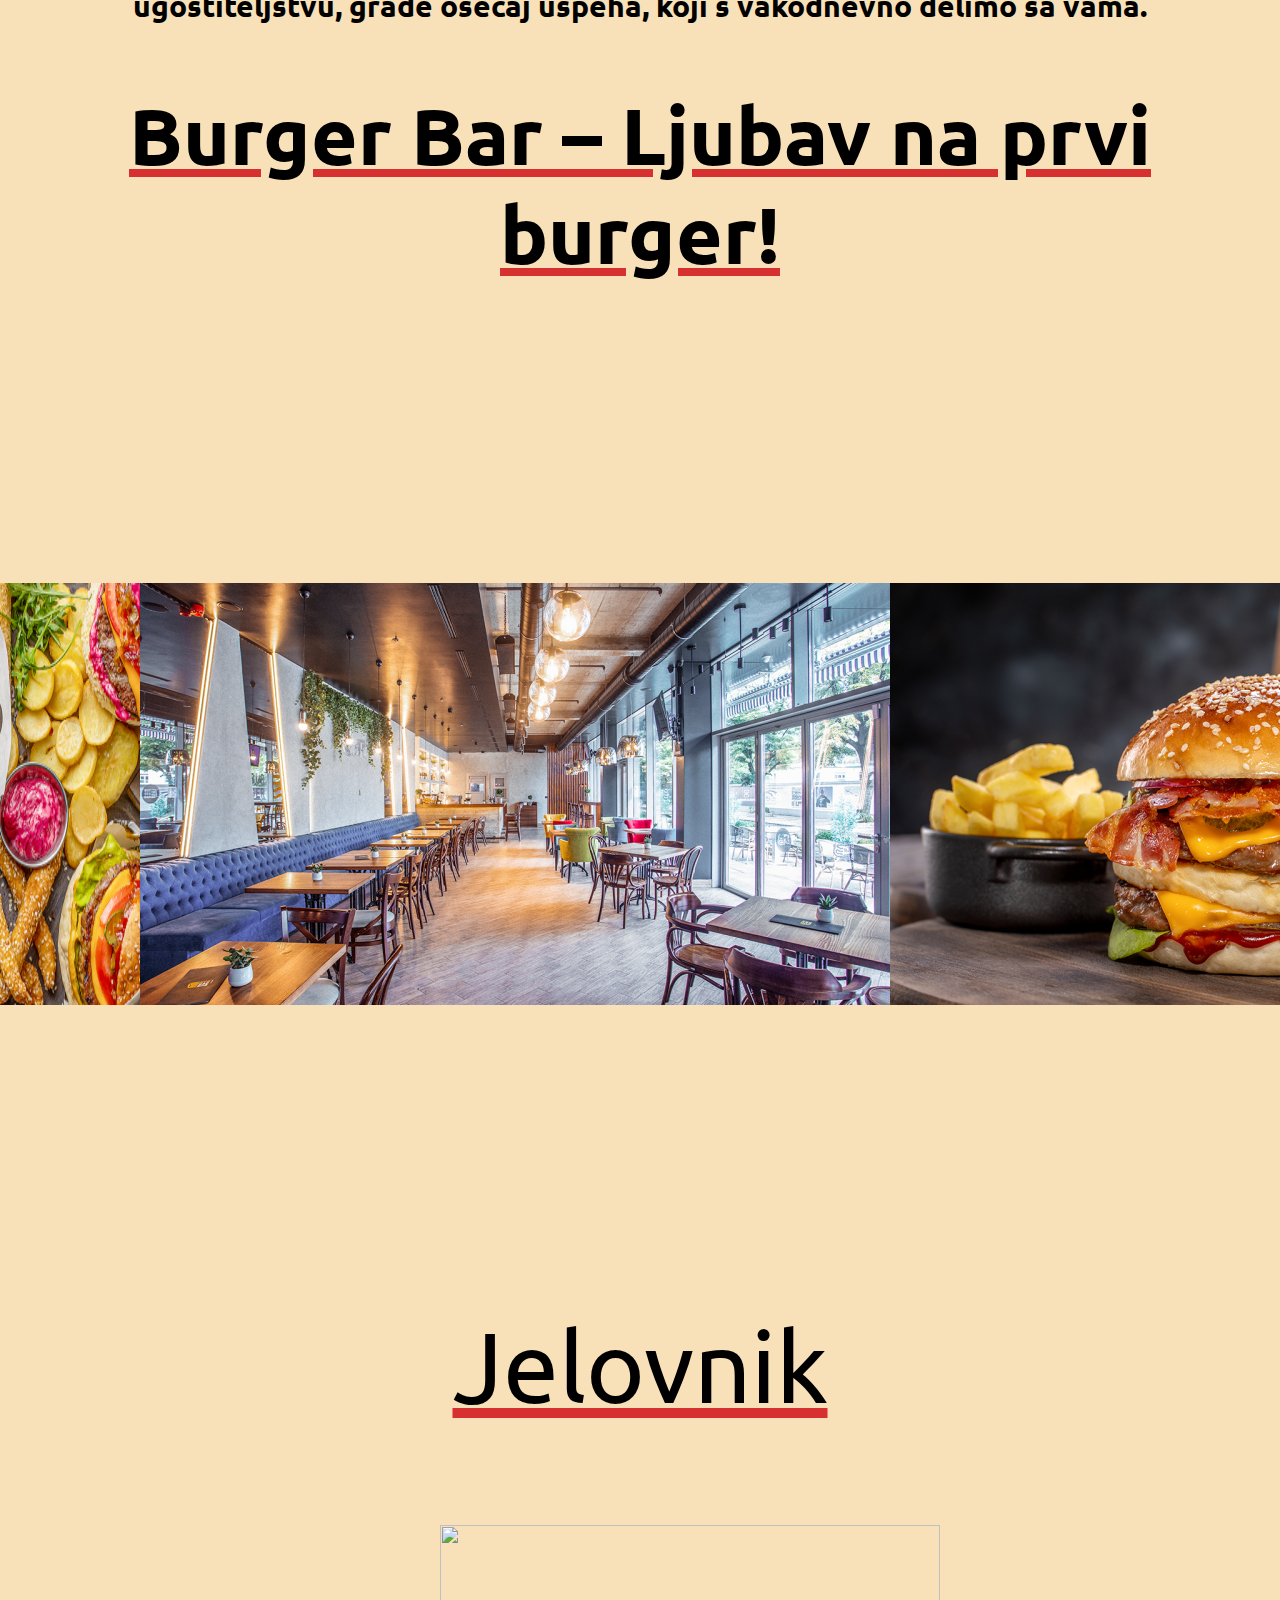
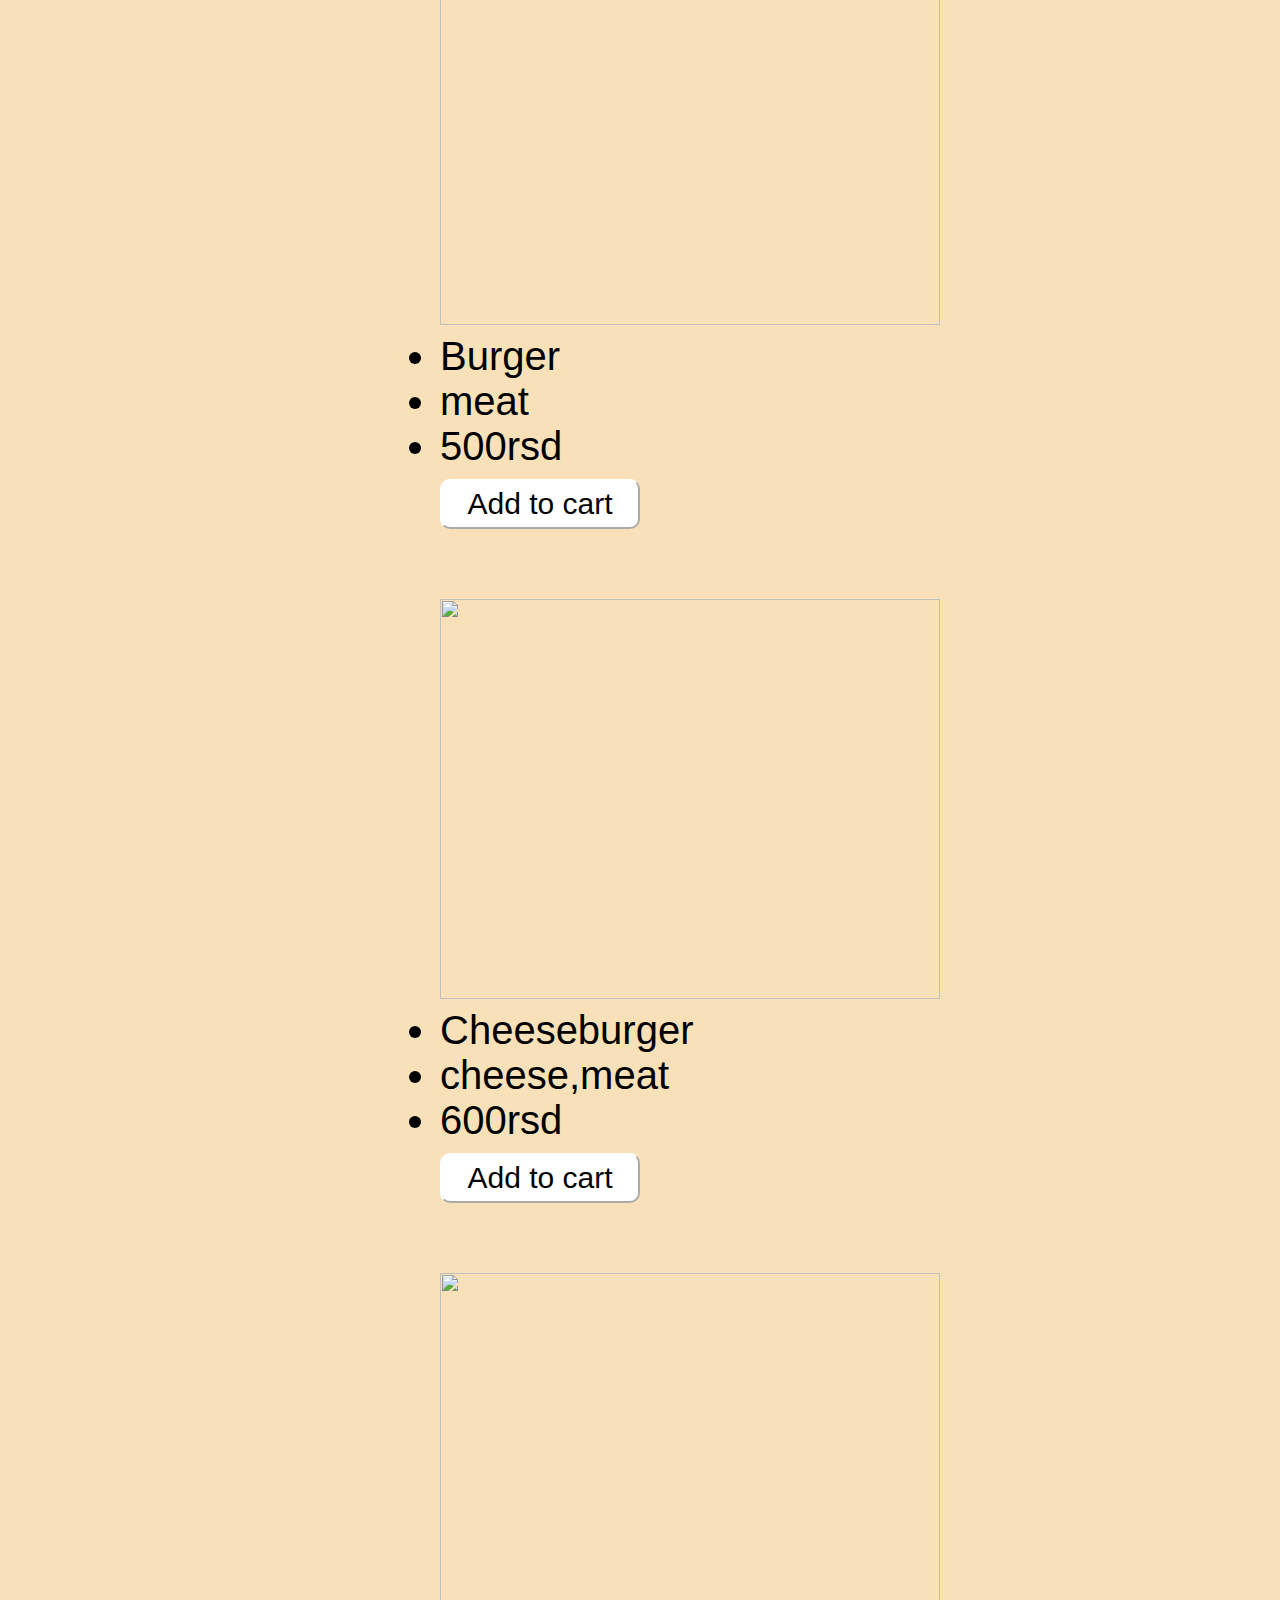
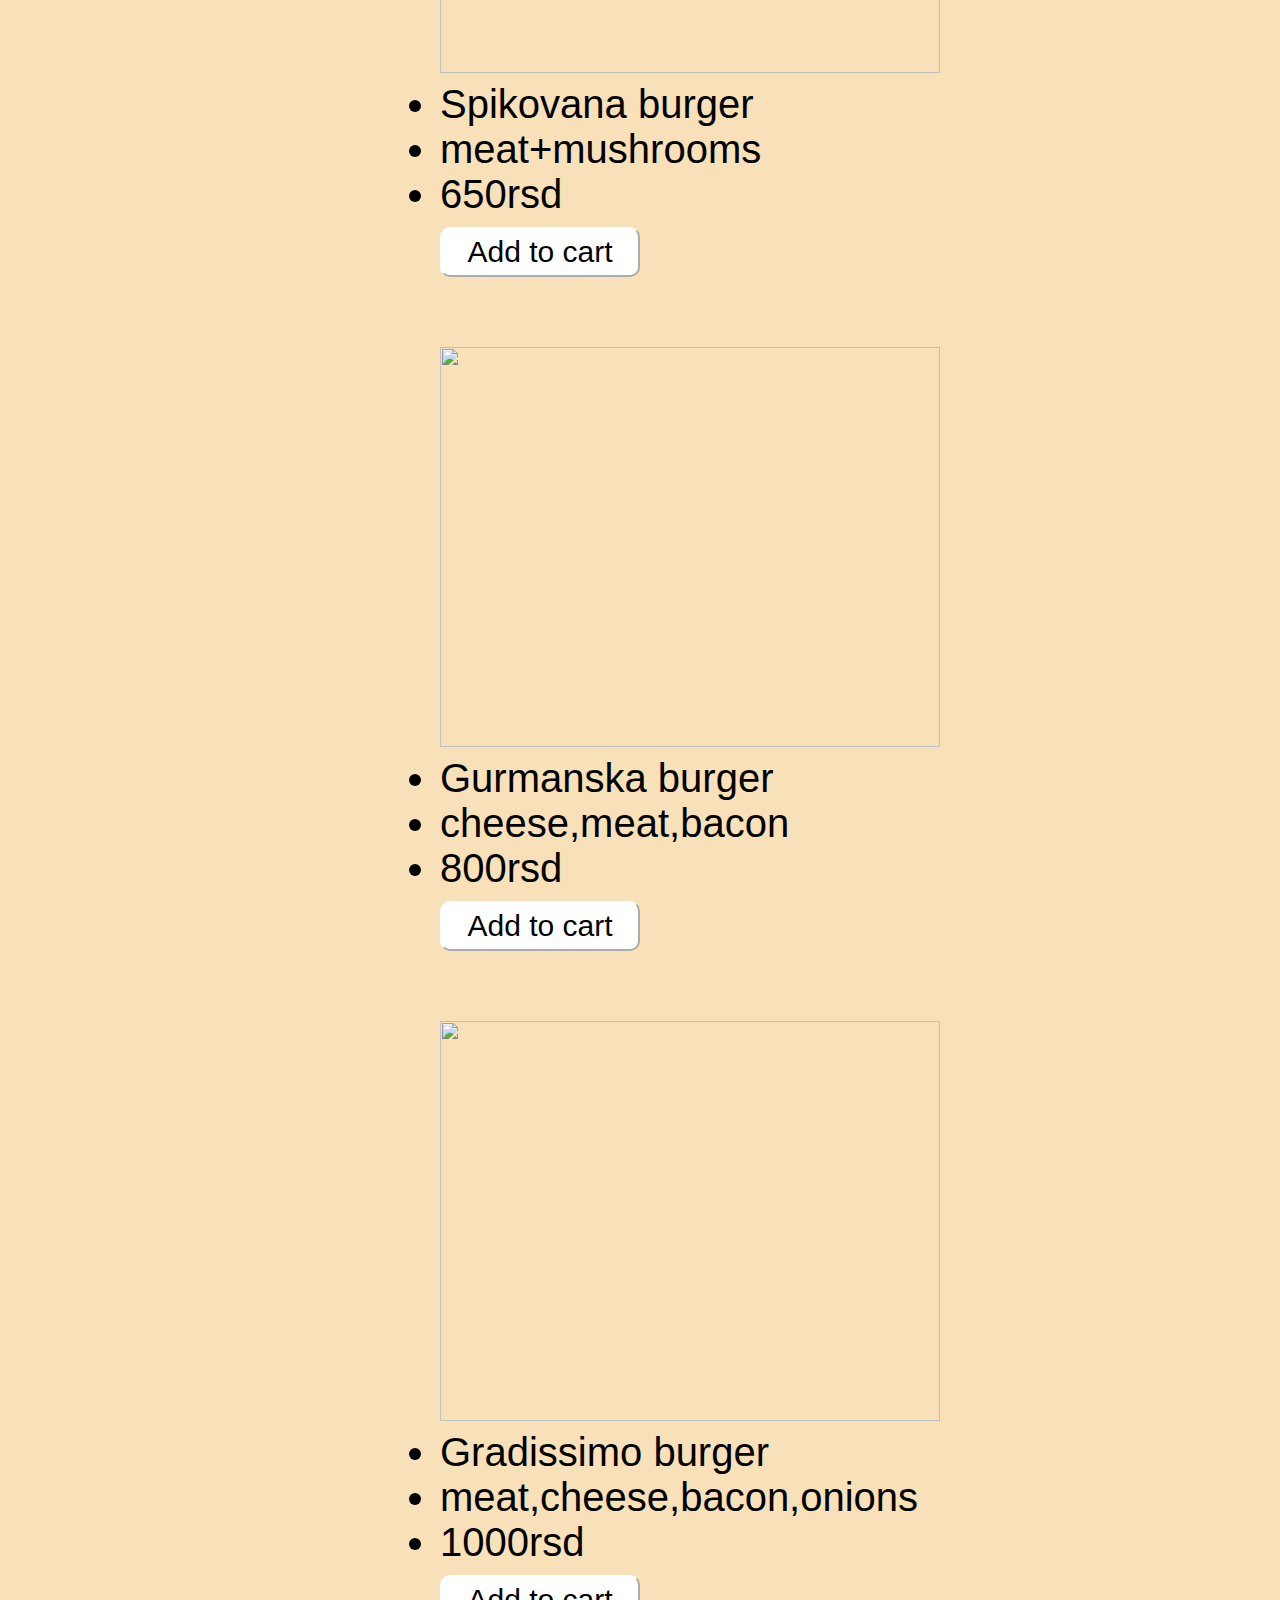
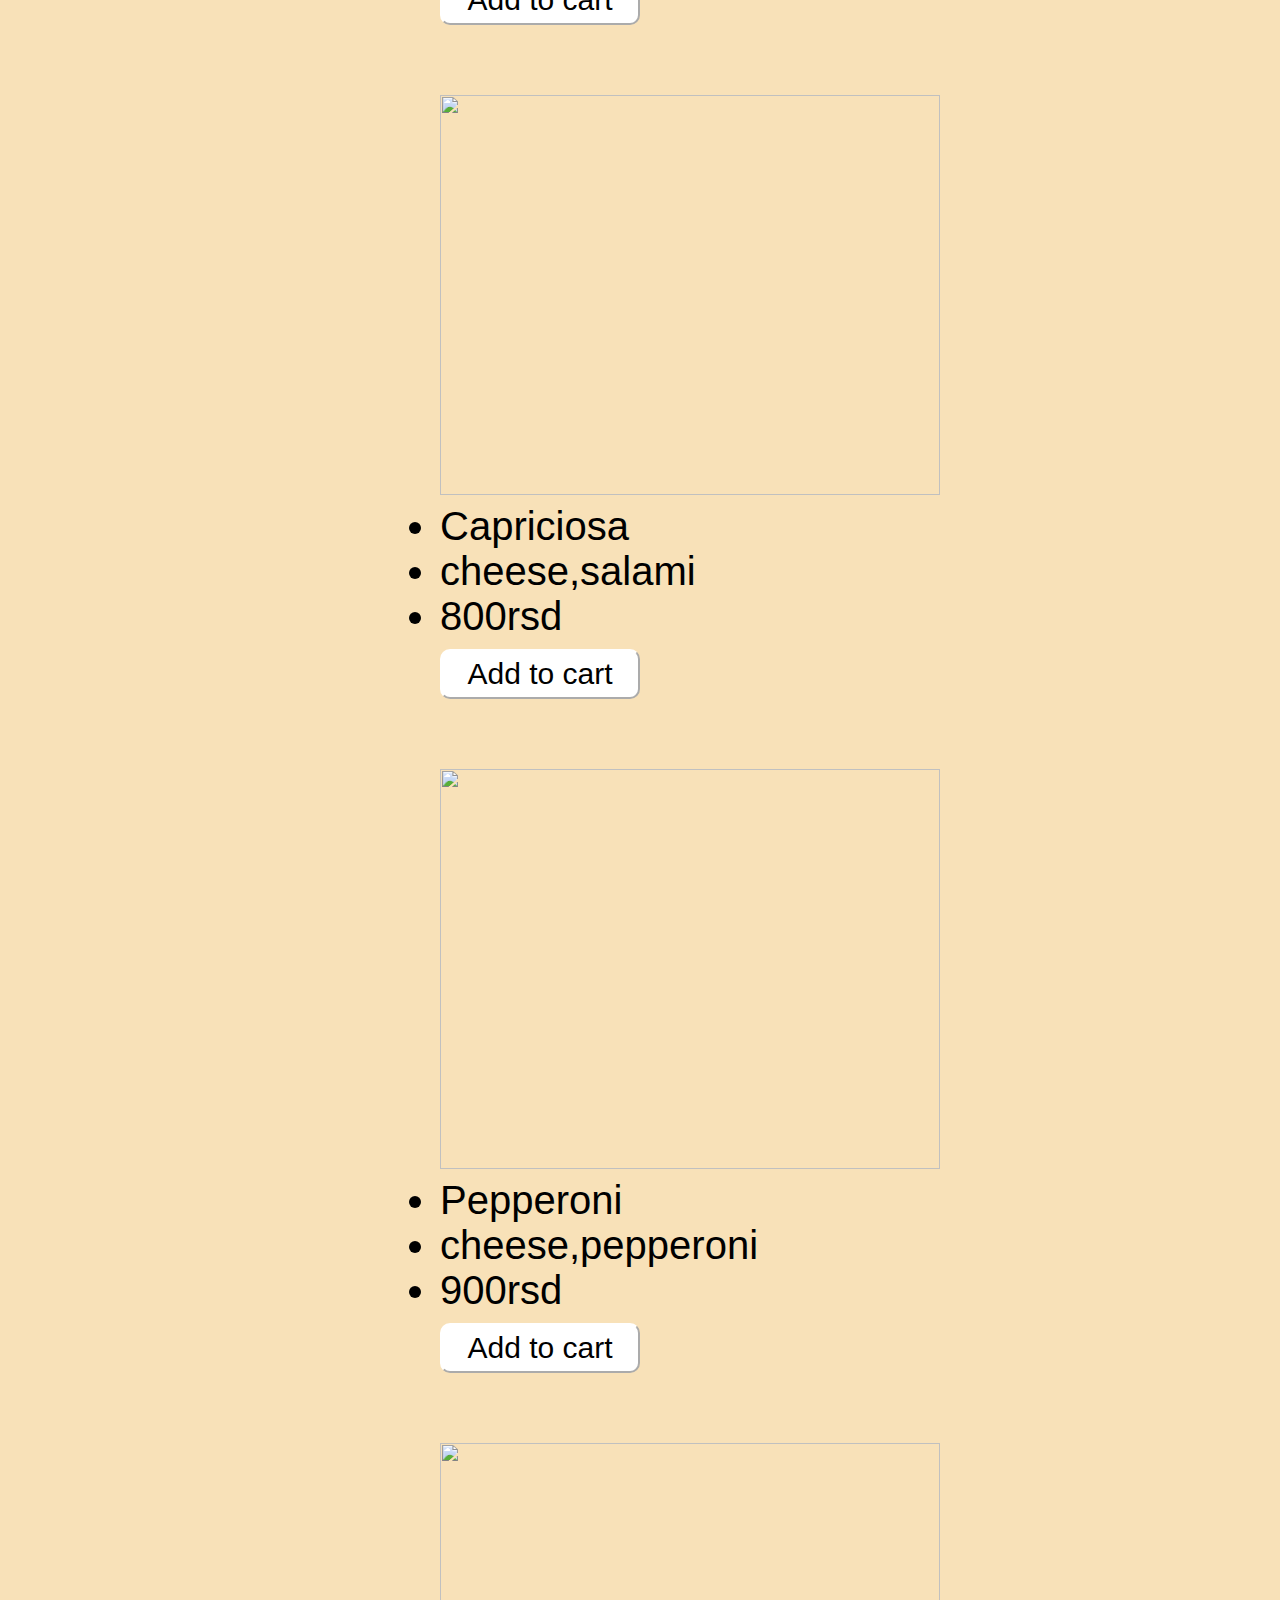
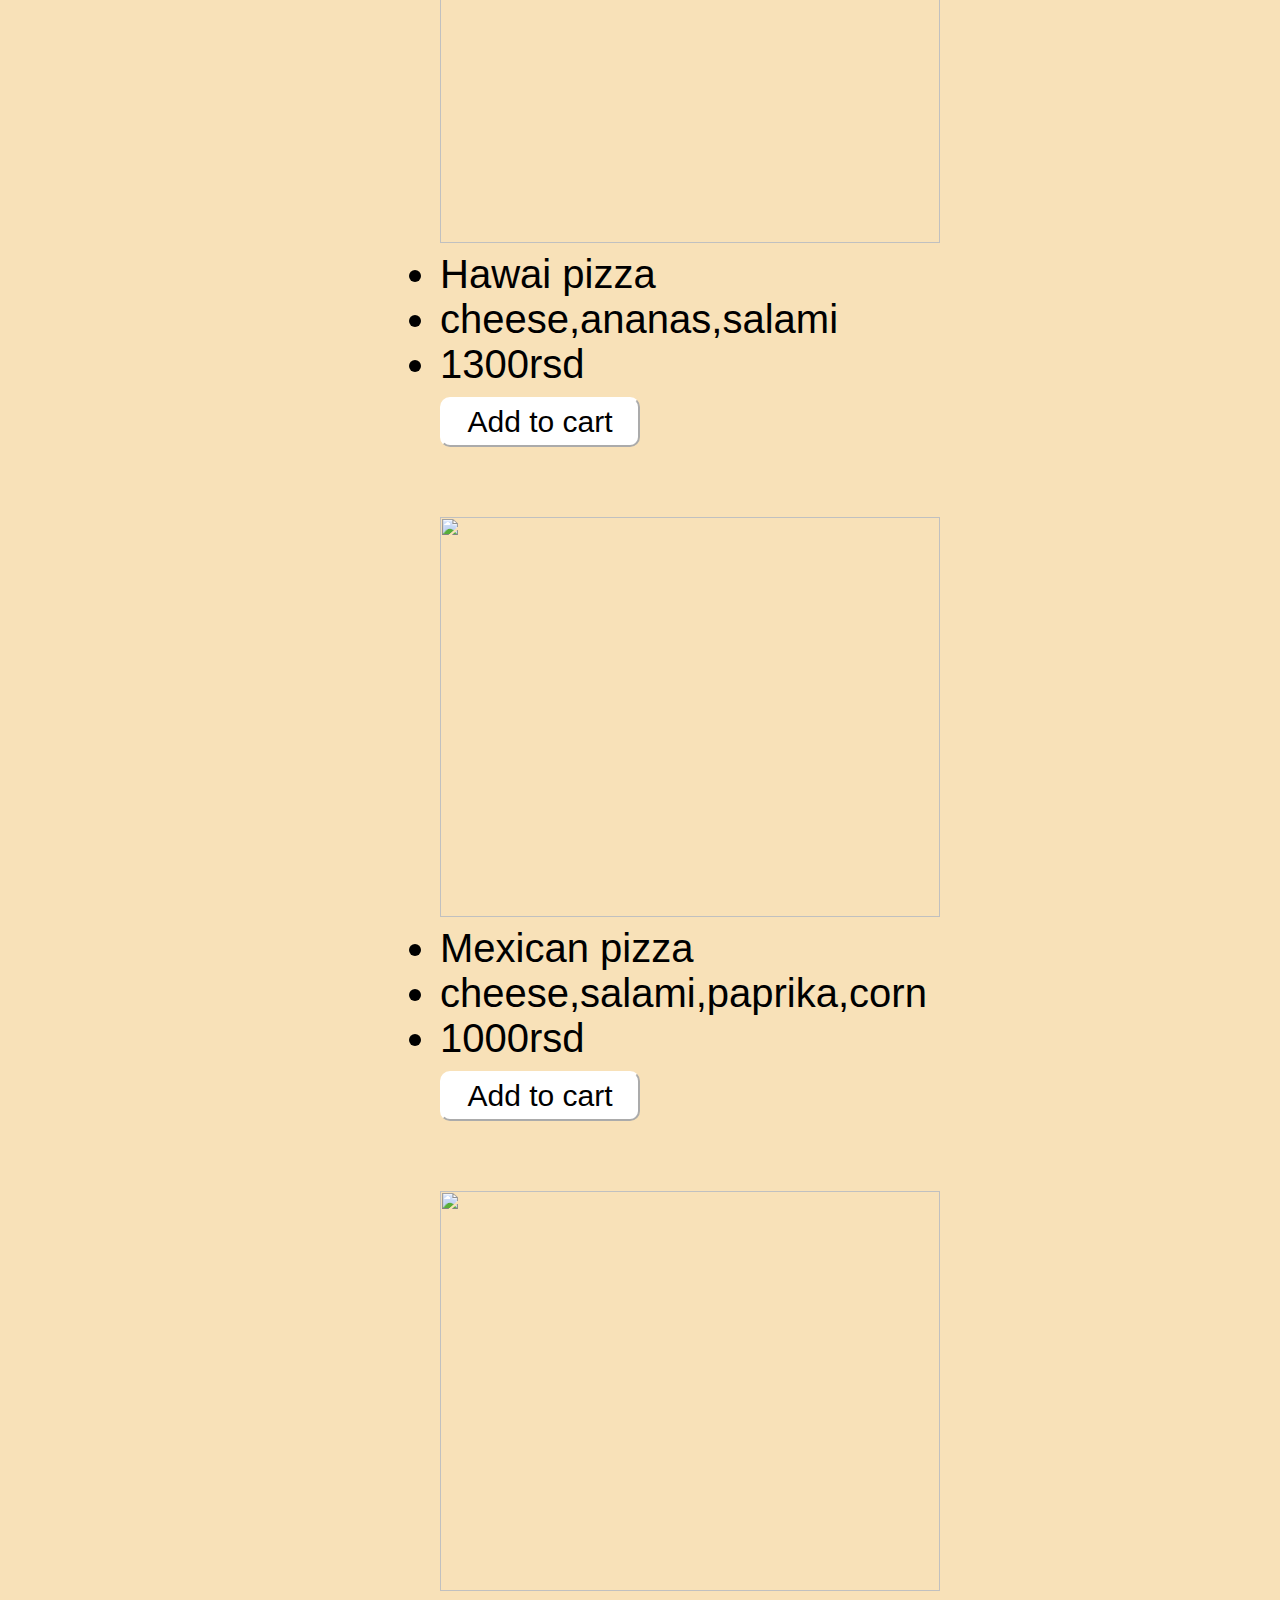
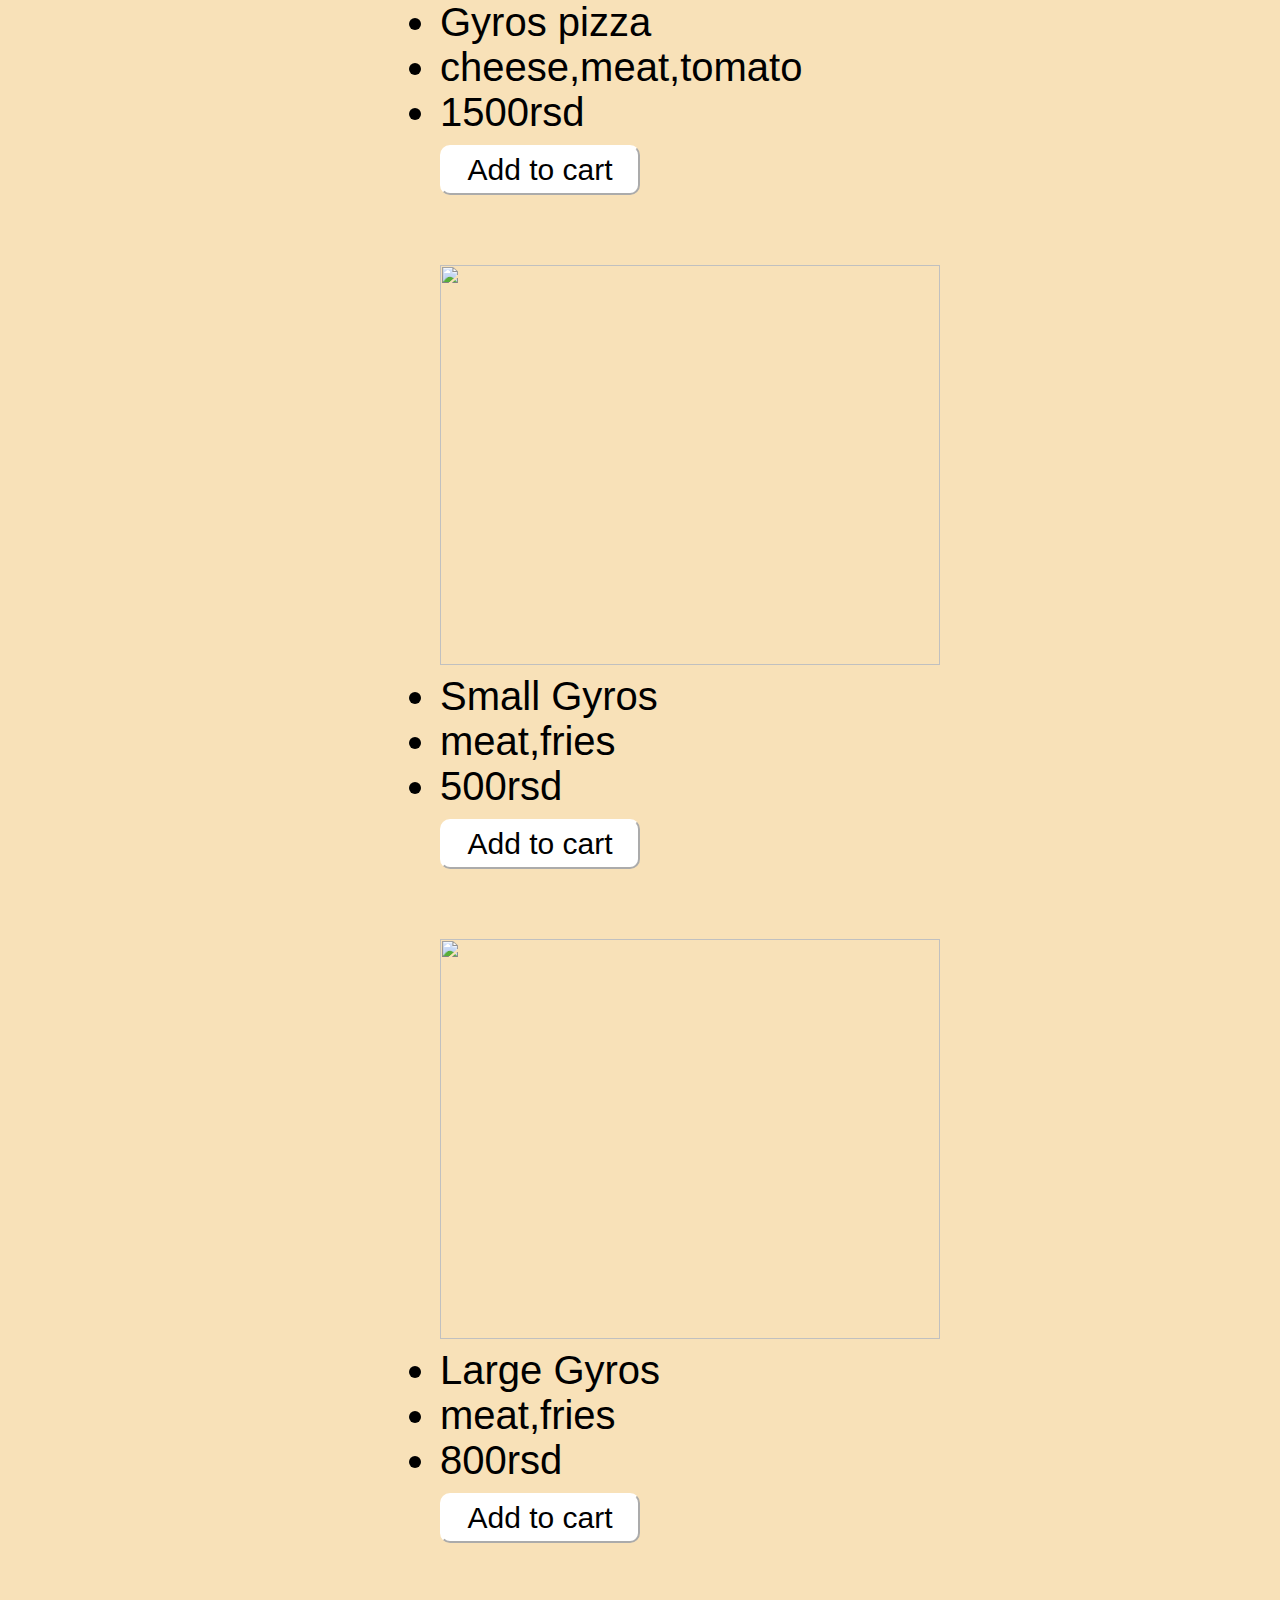
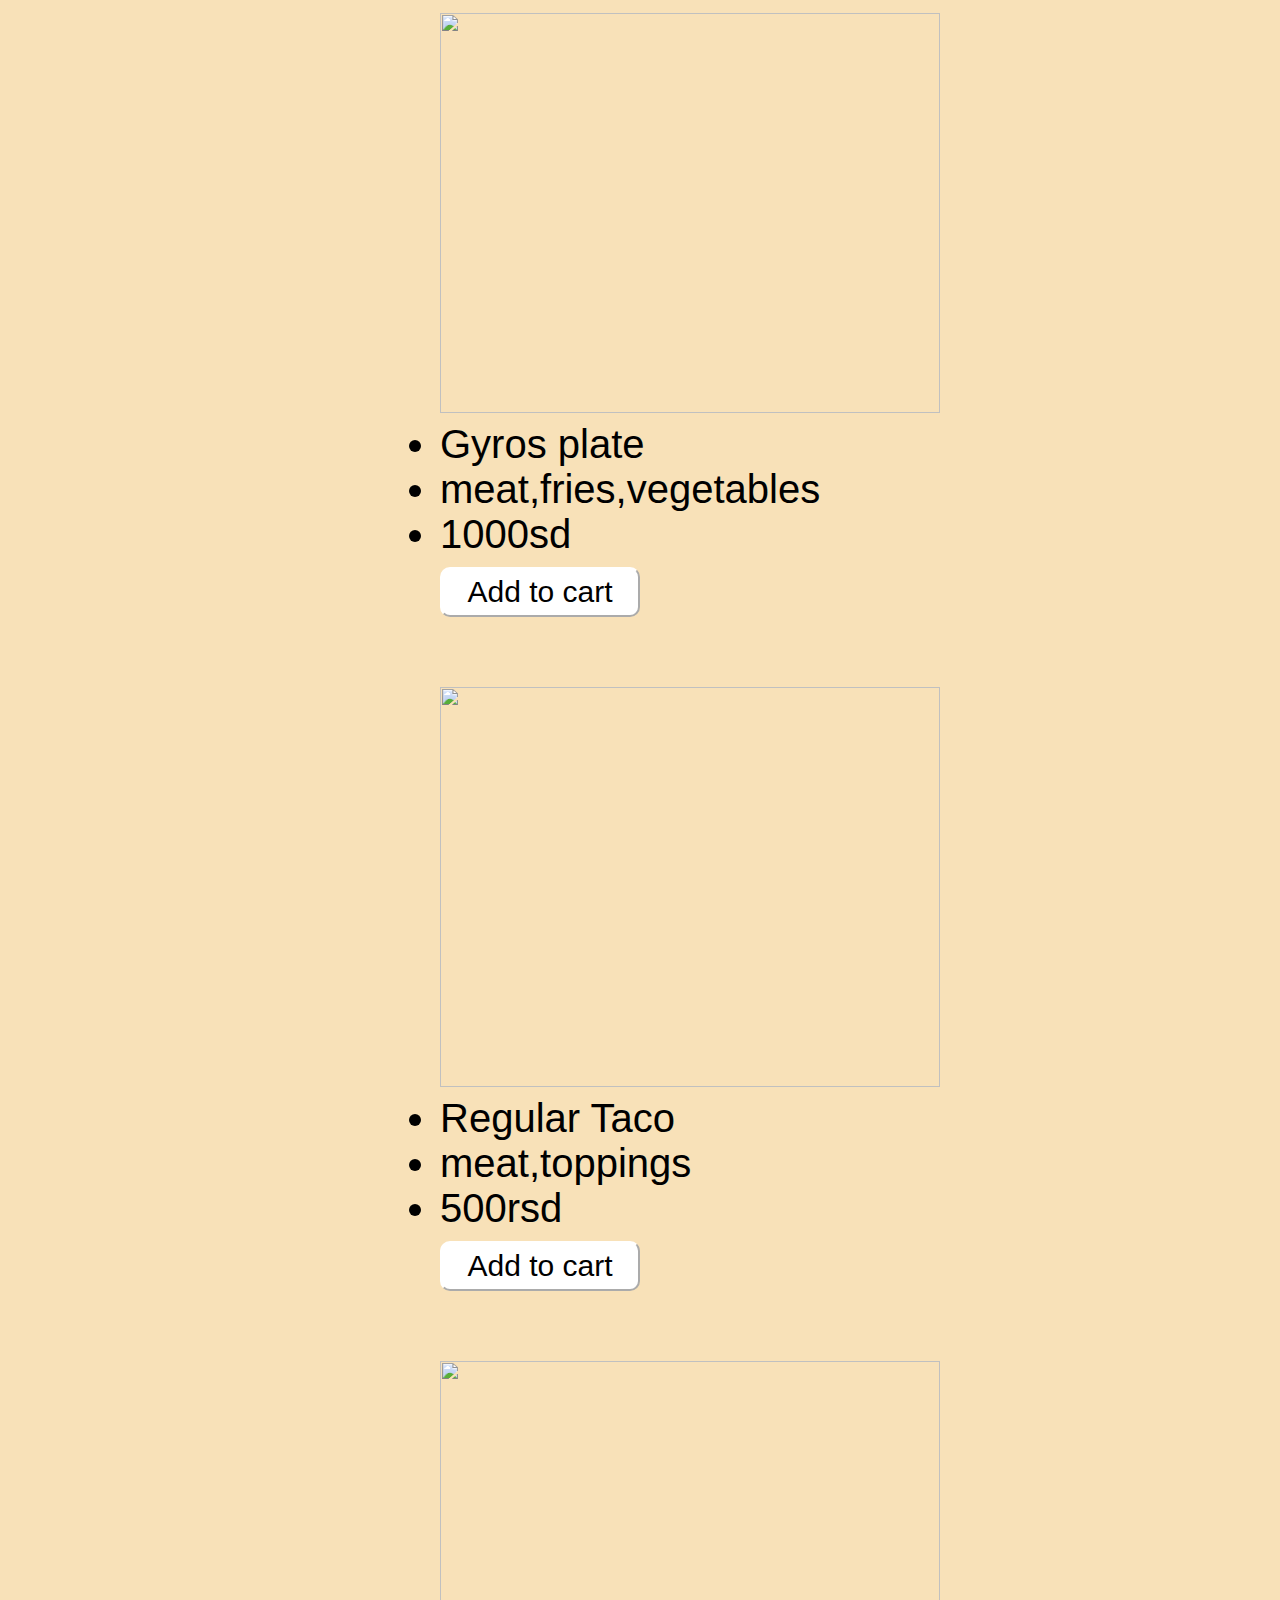
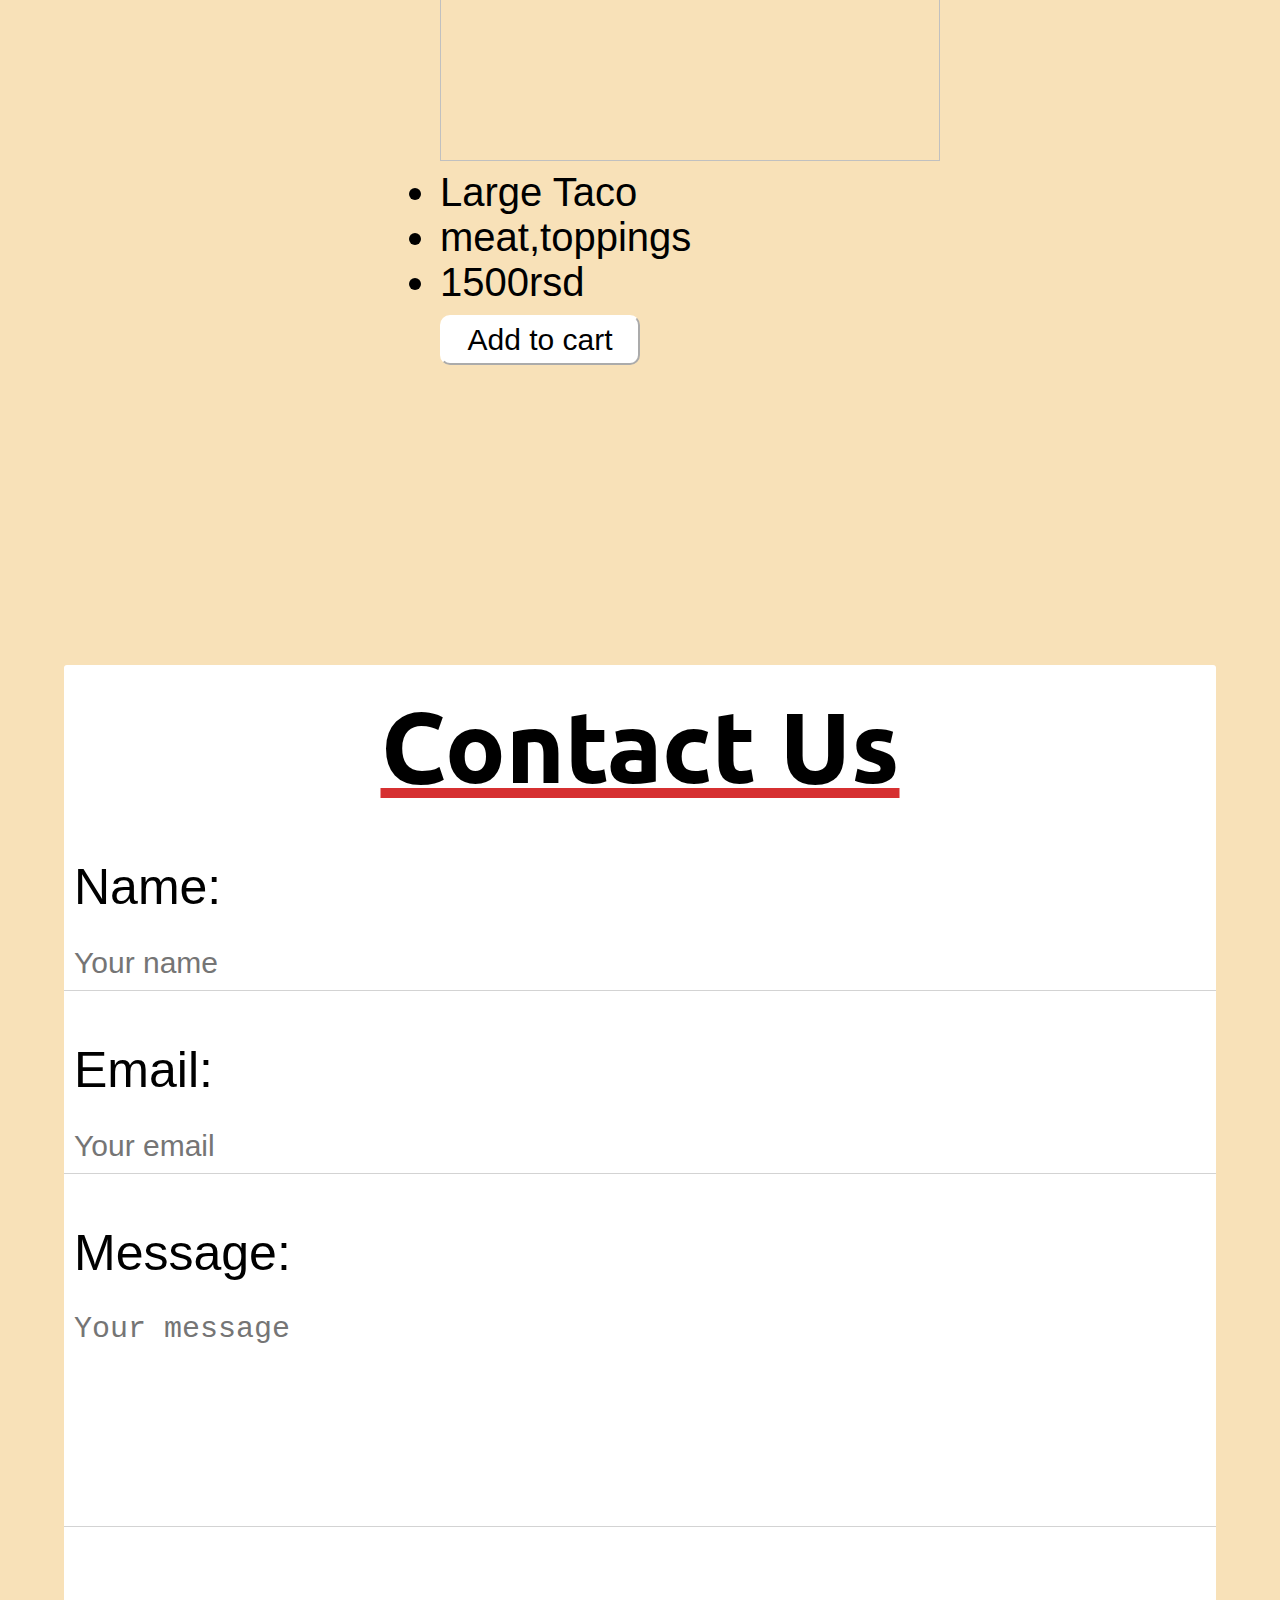
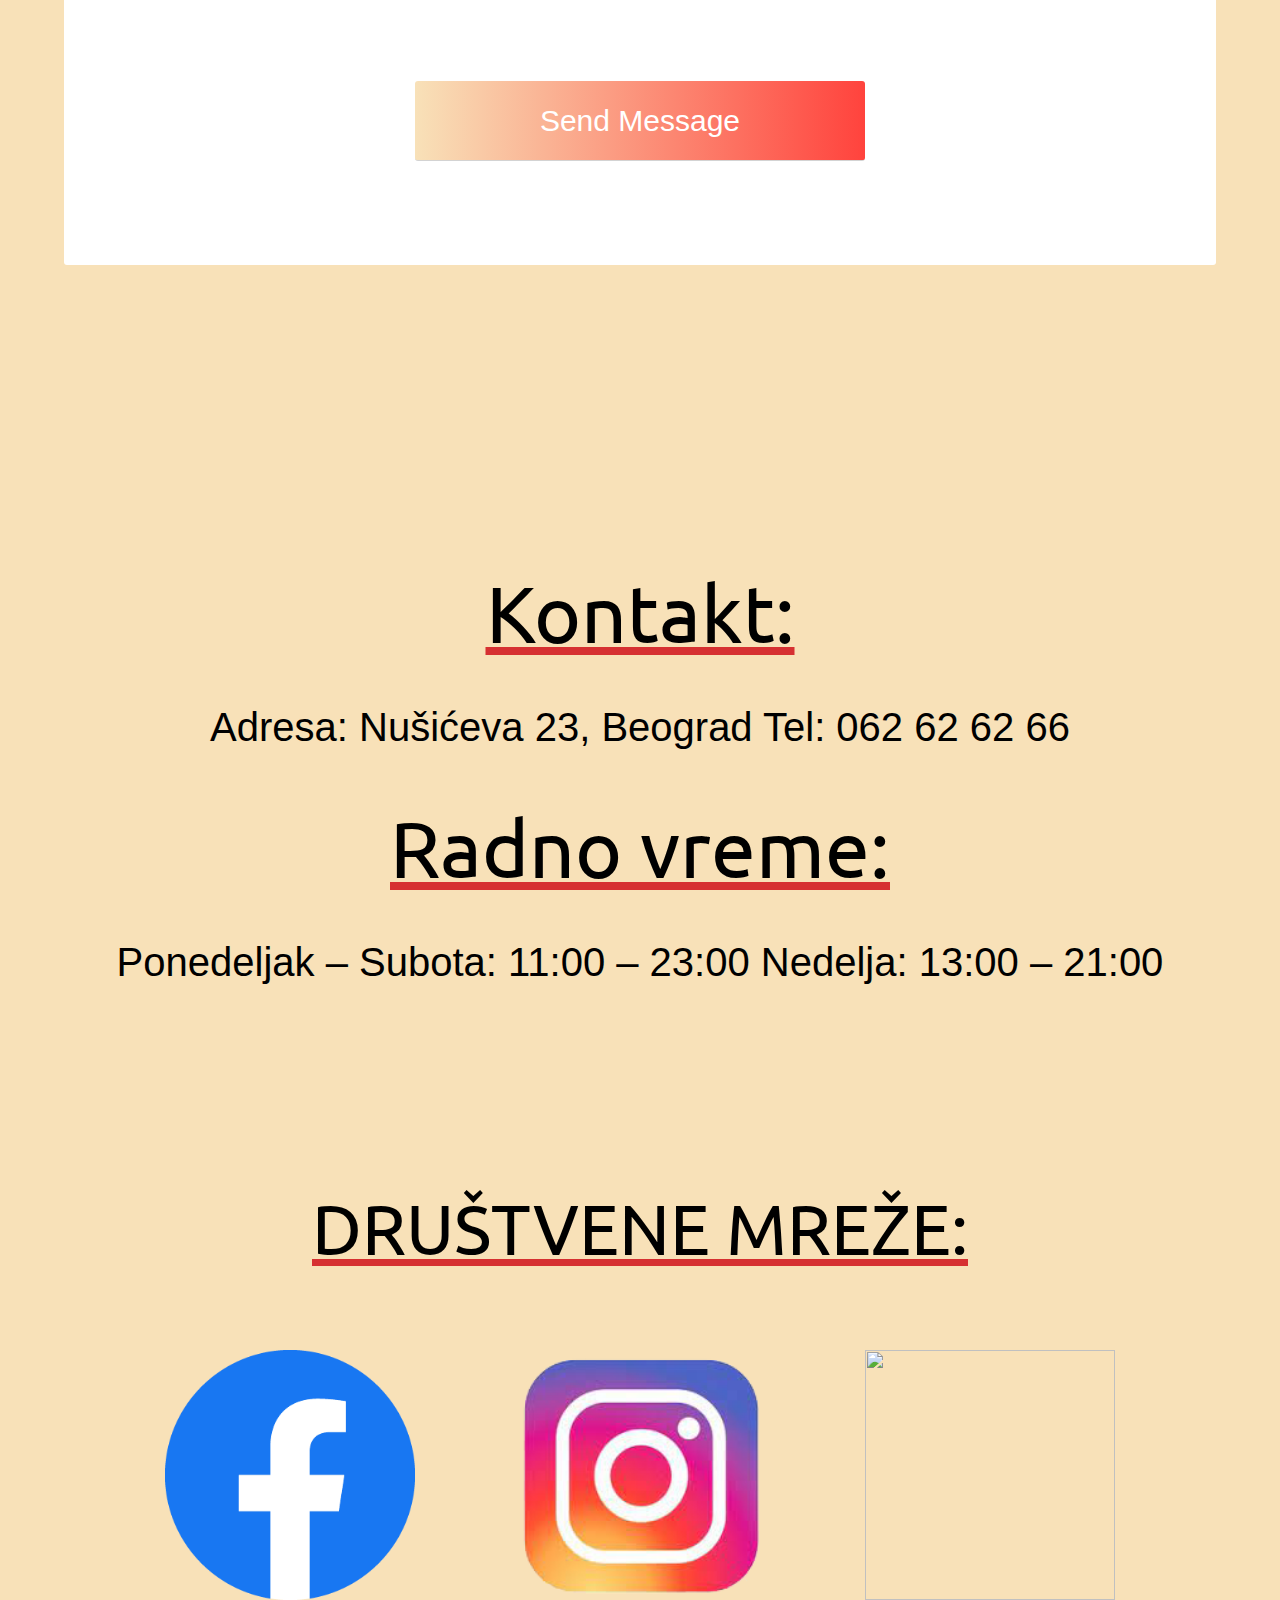
==== commit 2ae436c0: "uj" ====
--- a/index.html
+++ b/index.html
@@ -163,6 +163,9 @@
         <a href="https://www.instagram.com/burgerbar/"><img class="E2"src="end2.png"></a>  
         <a href="https://www.tiktok.com/@bambamarhaburgerbar"><img class="E3"src="https://cdn.pixabay.com/photo/2021/01/30/06/42/tiktok-5962992_960_720.png"></a>
     </div>
+    <div class="vege">
+        <p>BURGER BAR (C) 2022. SVA PRAVA ZADRŽANA.</p>
+    </div>
 
     <script src="script.js"></script>
     
--- a/style.css
+++ b/style.css
@@ -344,7 +344,7 @@
     margin-top: 150px;
     width: 450px;
     max-width: 450px;
-    background: linear-gradient(to right,rgb(255,0,106),rgb(255,67,61));
+    background: linear-gradient(to right,#F8E1B8,rgb(255,67,61));
     color: white;
     font-size: 30px;
     cursor: pointer;
@@ -379,11 +379,12 @@
     background-color: #F8E1B8;
     display: flex;
     justify-content: center;
-    padding-bottom: 50px;
+    padding-bottom: 80px;
     font-size: 70px;
     font-family:'Ubuntu', sans-serif; 
     text-decoration: underline;
     text-decoration-color:rgb(214, 48, 49) ;
+    
 }
 .E1{
     width: 250px;
@@ -399,21 +400,7 @@
     width: 250px;
     height: 250px;
     padding-left: 100px;
-}
-.E1:hover{
-    width: 260px;
-    height: 260px;
-    padding-right: 90px;
-}
-.E2:hover{
-    width: 260px;
-    height: 260px;
-}
-
-.E3:hover{
-    width: 260px;
-    height: 260px;
-   padding-left: 90px;
+    padding-bottom: 200px;
 }
 .vreme{
     background-color:#F8E1B8 ;
@@ -439,10 +426,21 @@
 .kontakt:hover{
     font-size: 85px;
     cursor: pointer;
+    transition: 0.5s;
 }
 .radno:hover{
     font-size: 85px;
     cursor: pointer;
+    transition: 0.5s;
+}
+.vege{
+    height: 150px;
+    background: rgb(214, 48, 49);
+    display: flex;
+    justify-content: center;
+    align-items: center;
+    font-size: 40px;
+    color: white;
 }
 
 
